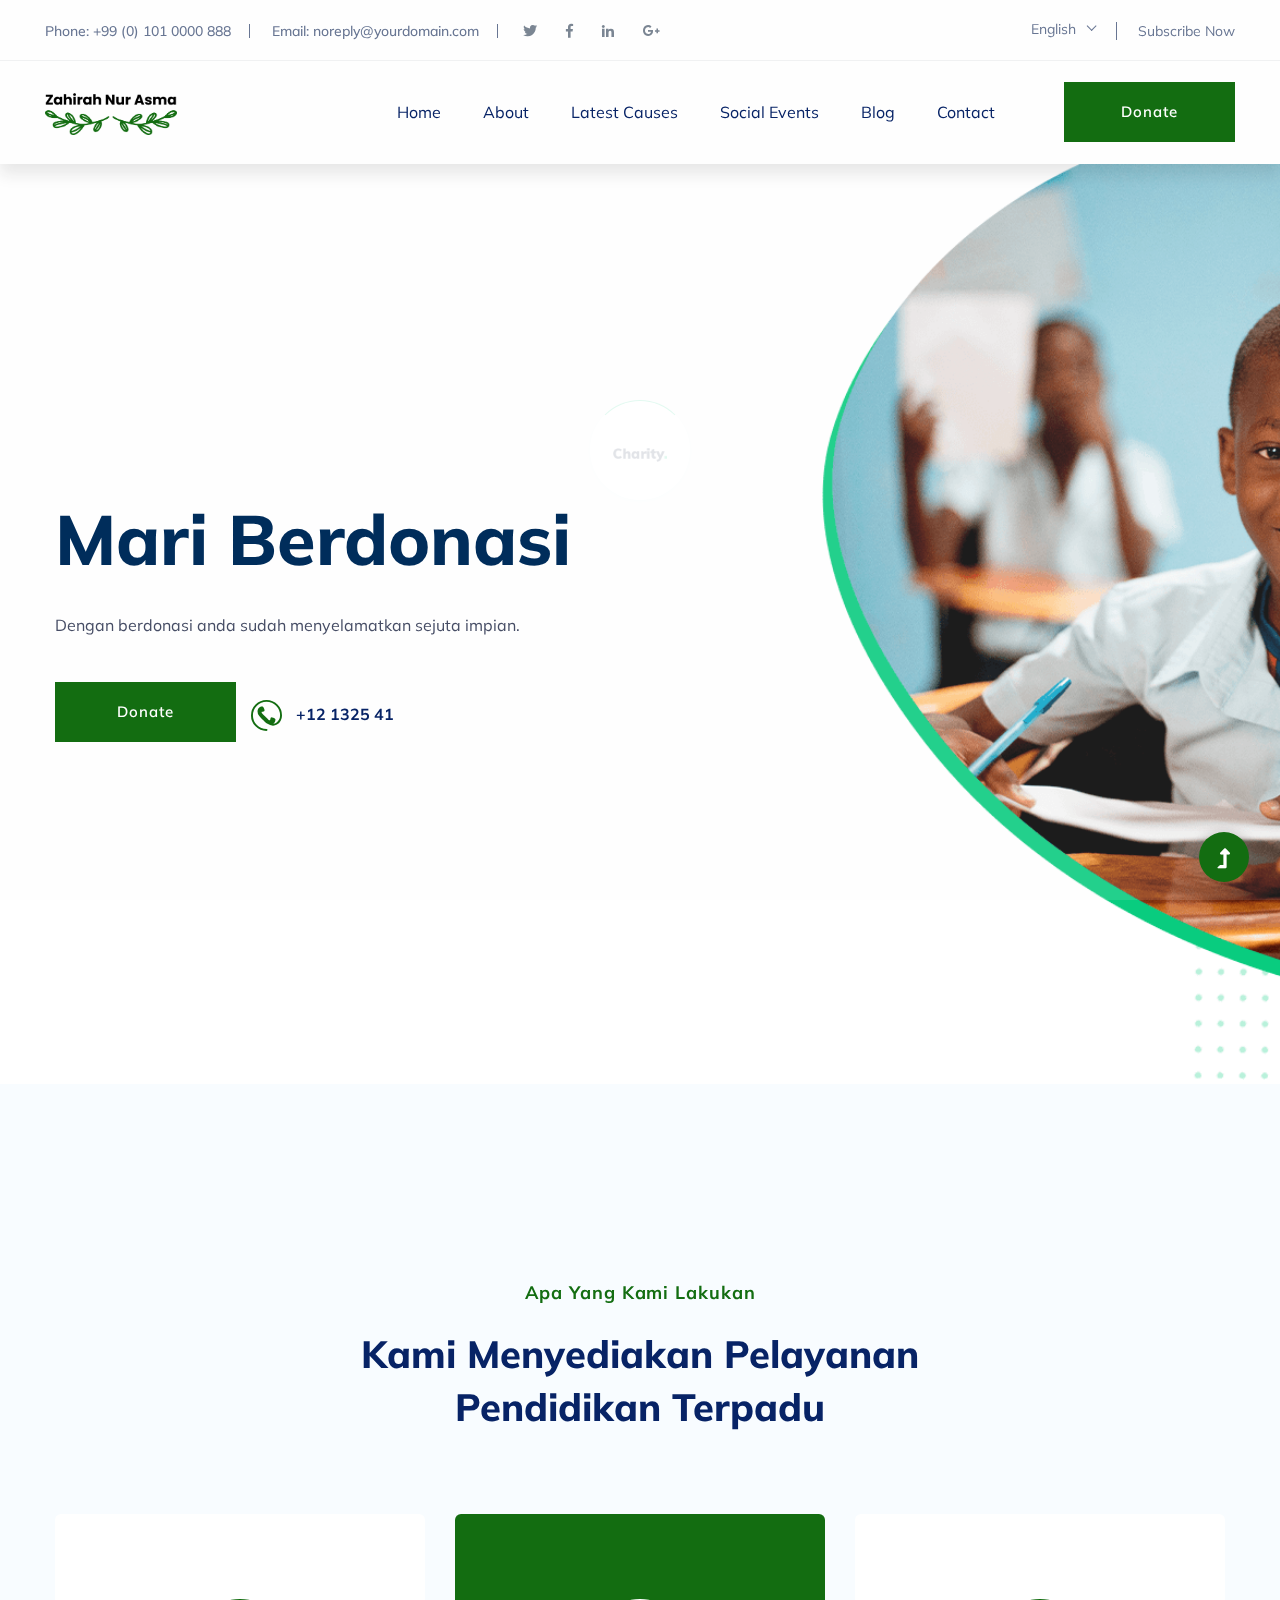
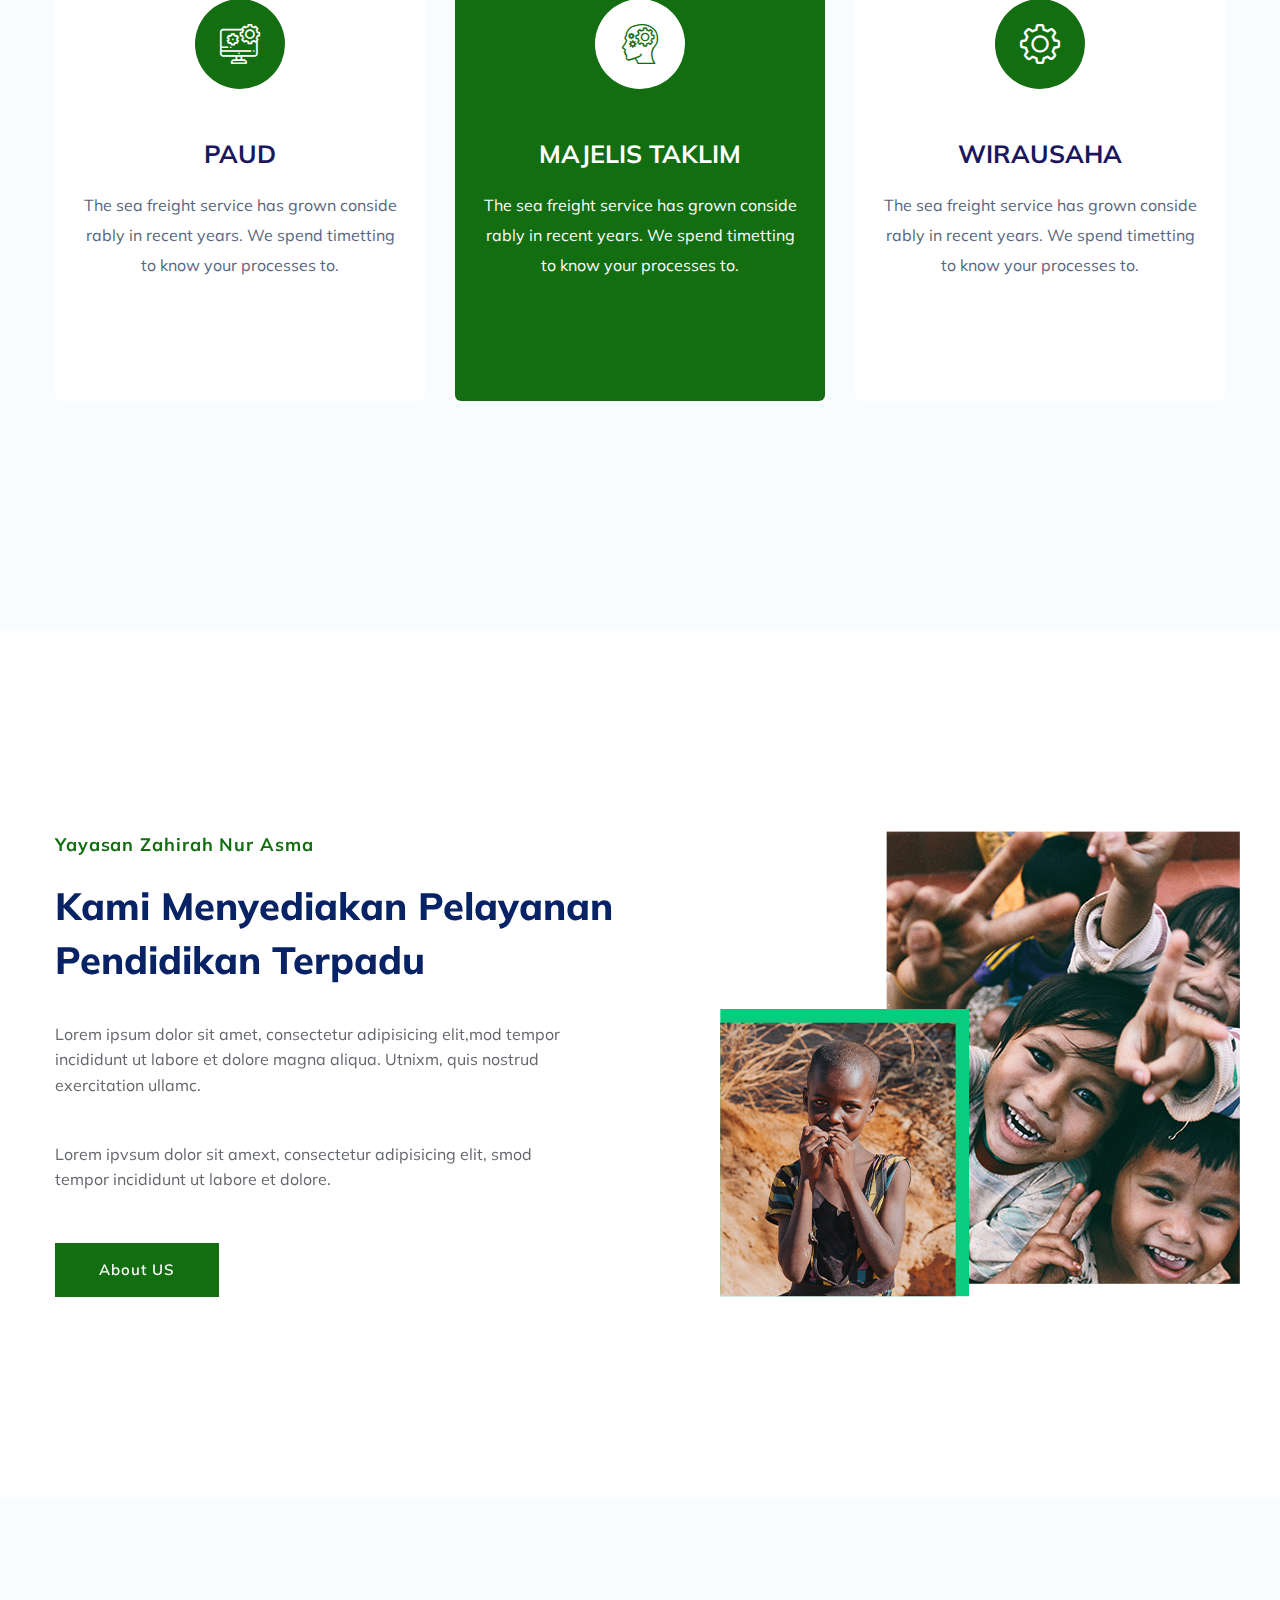
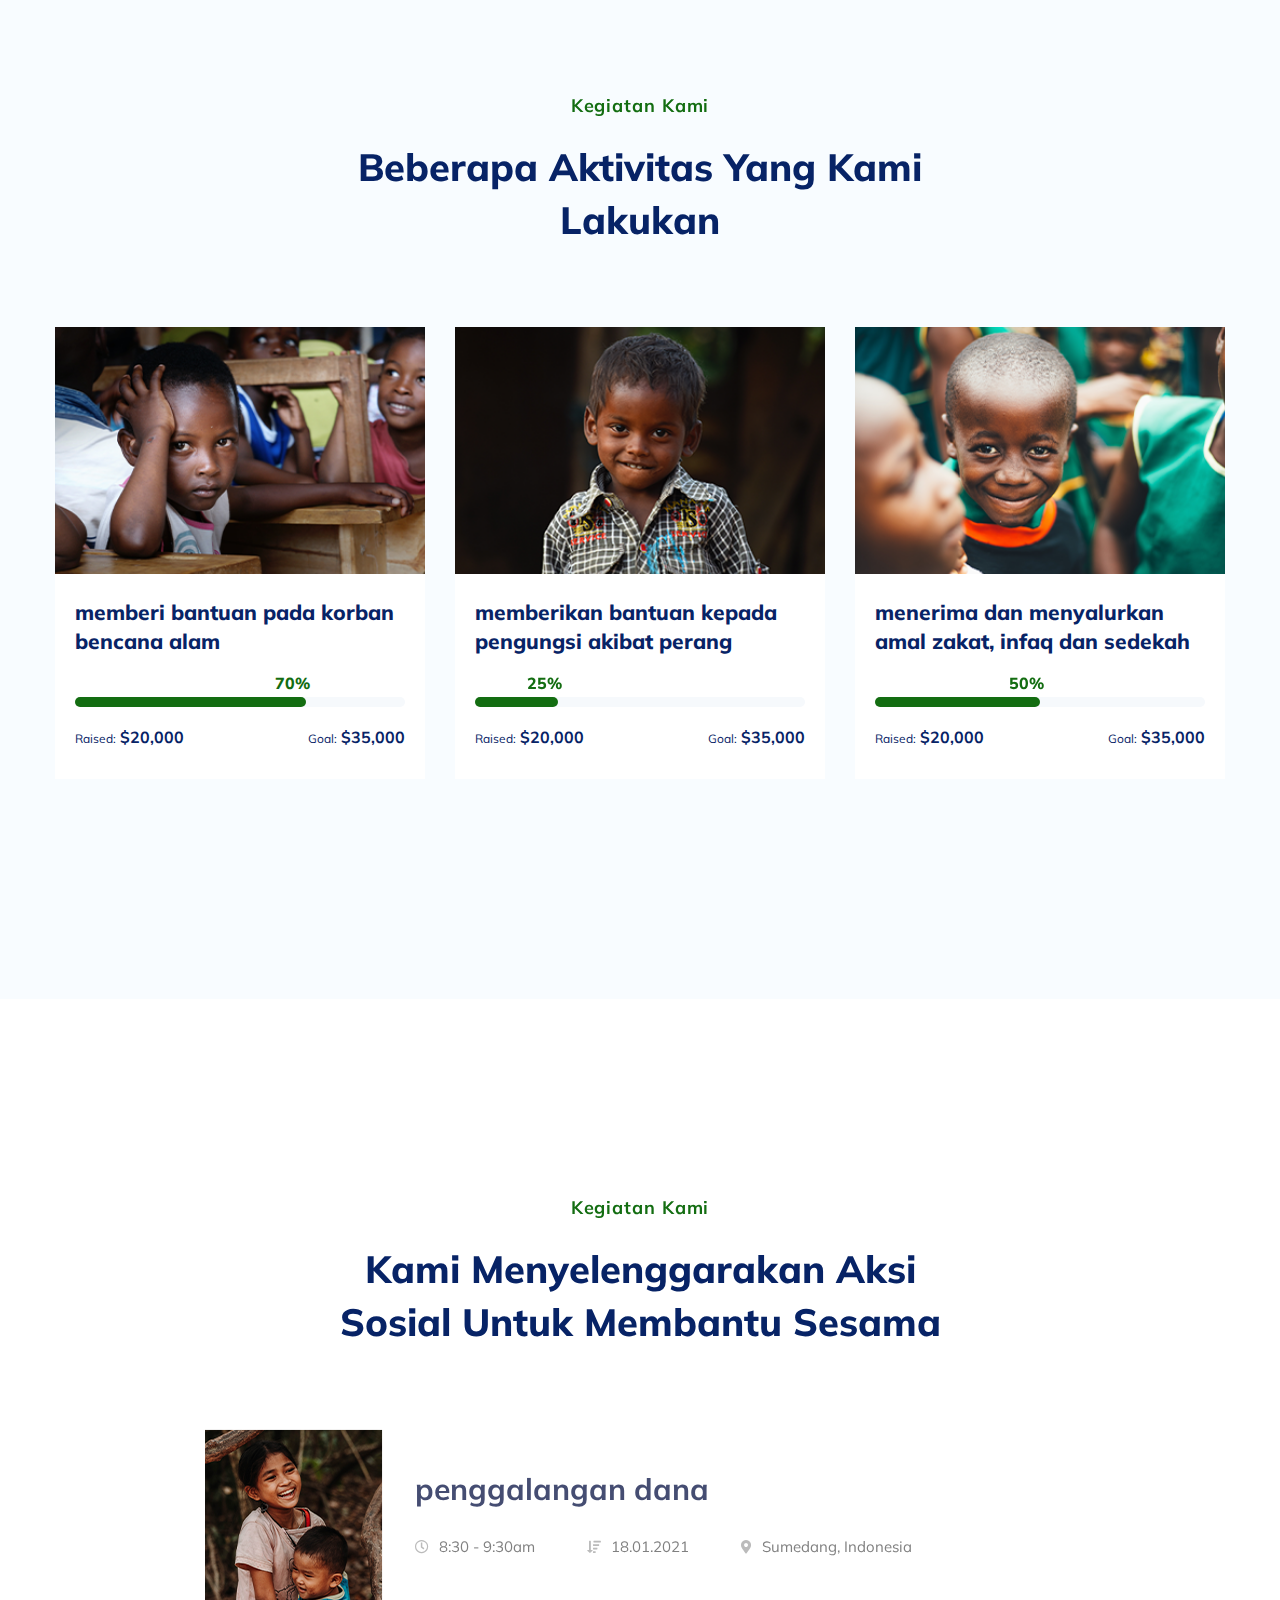
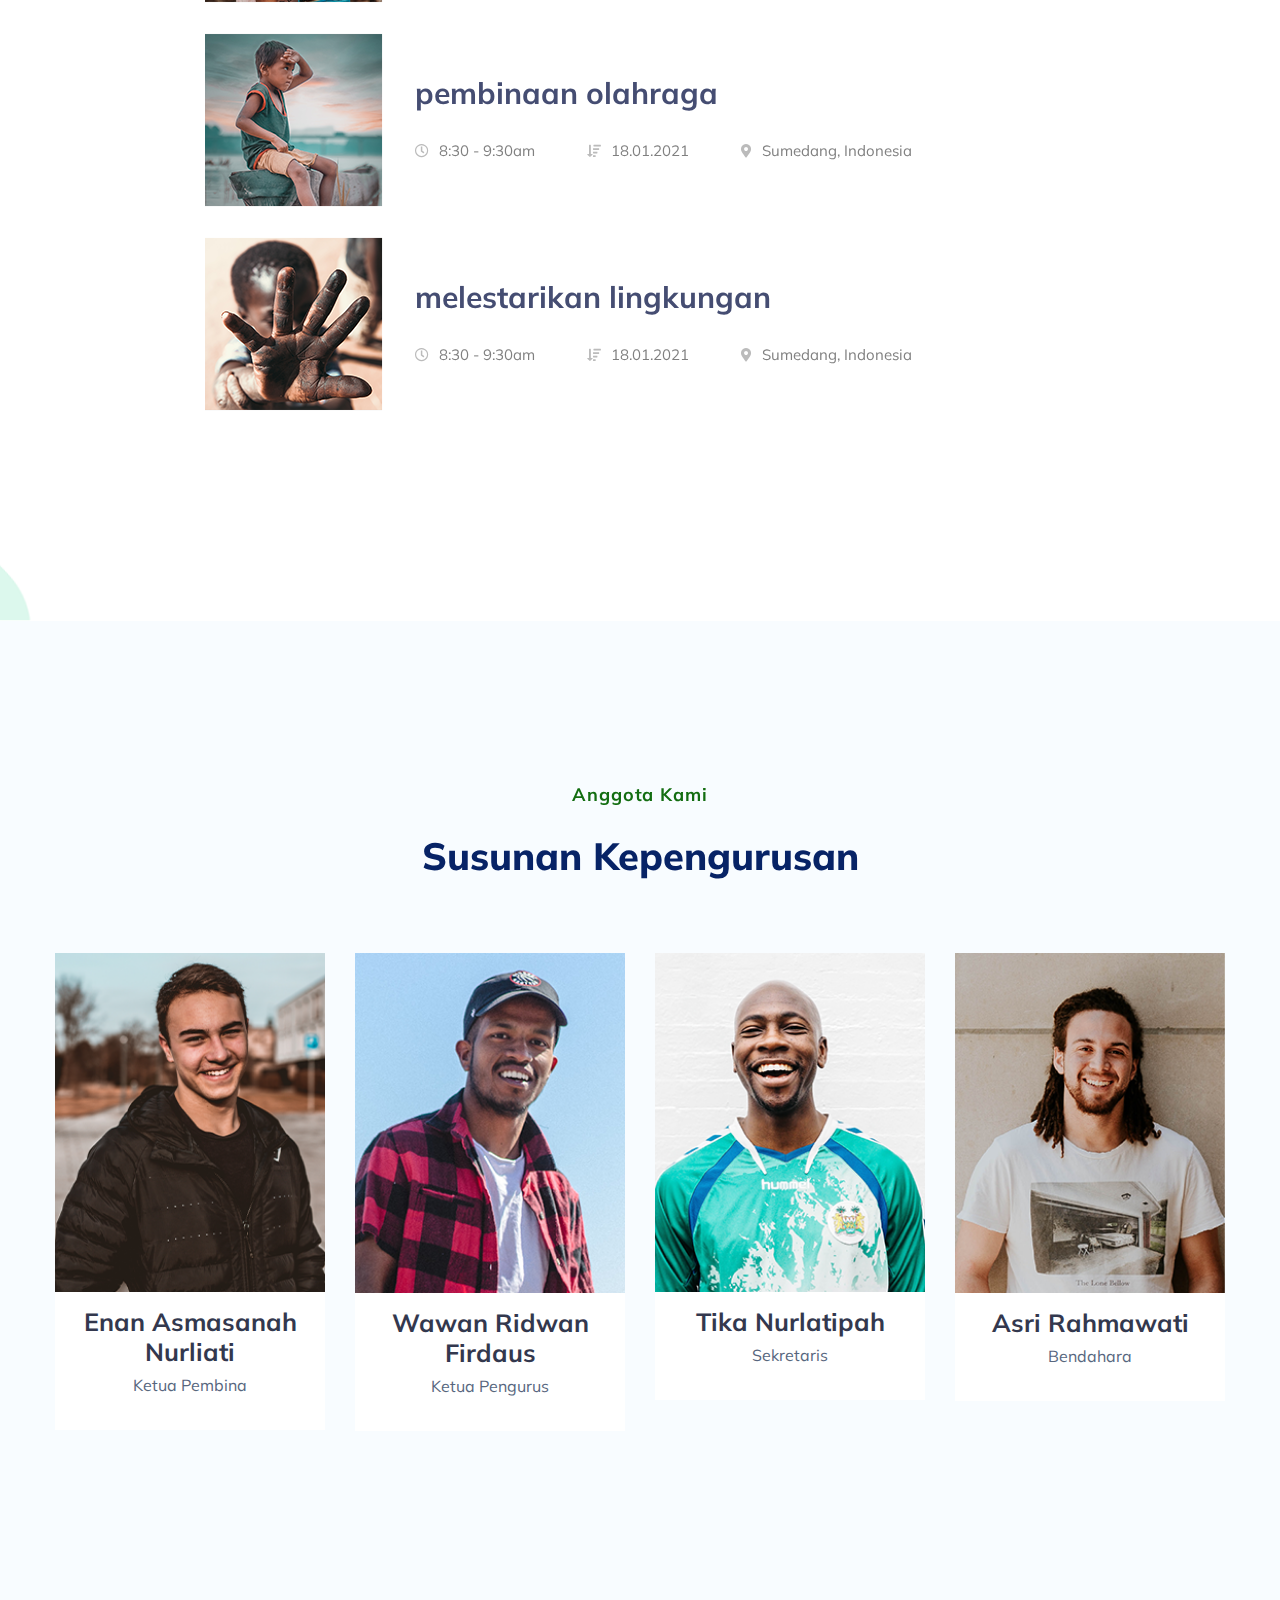
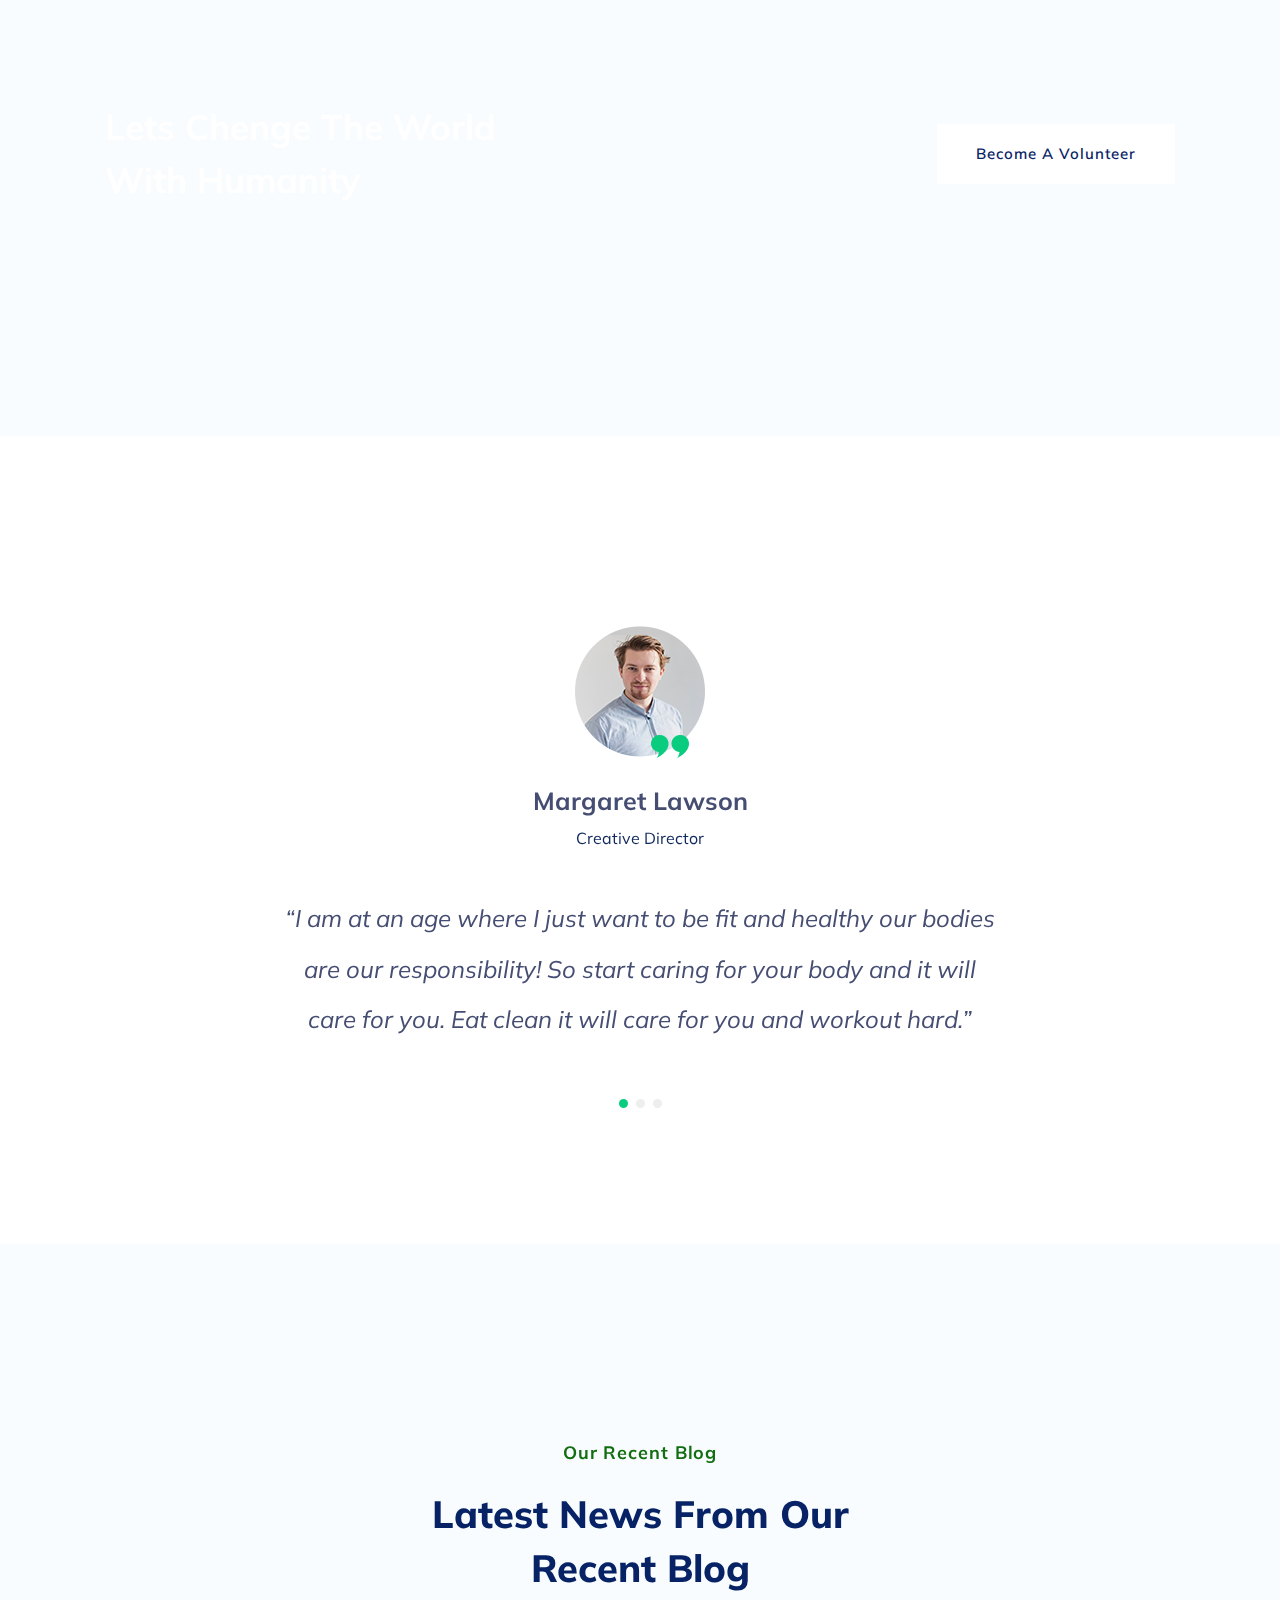
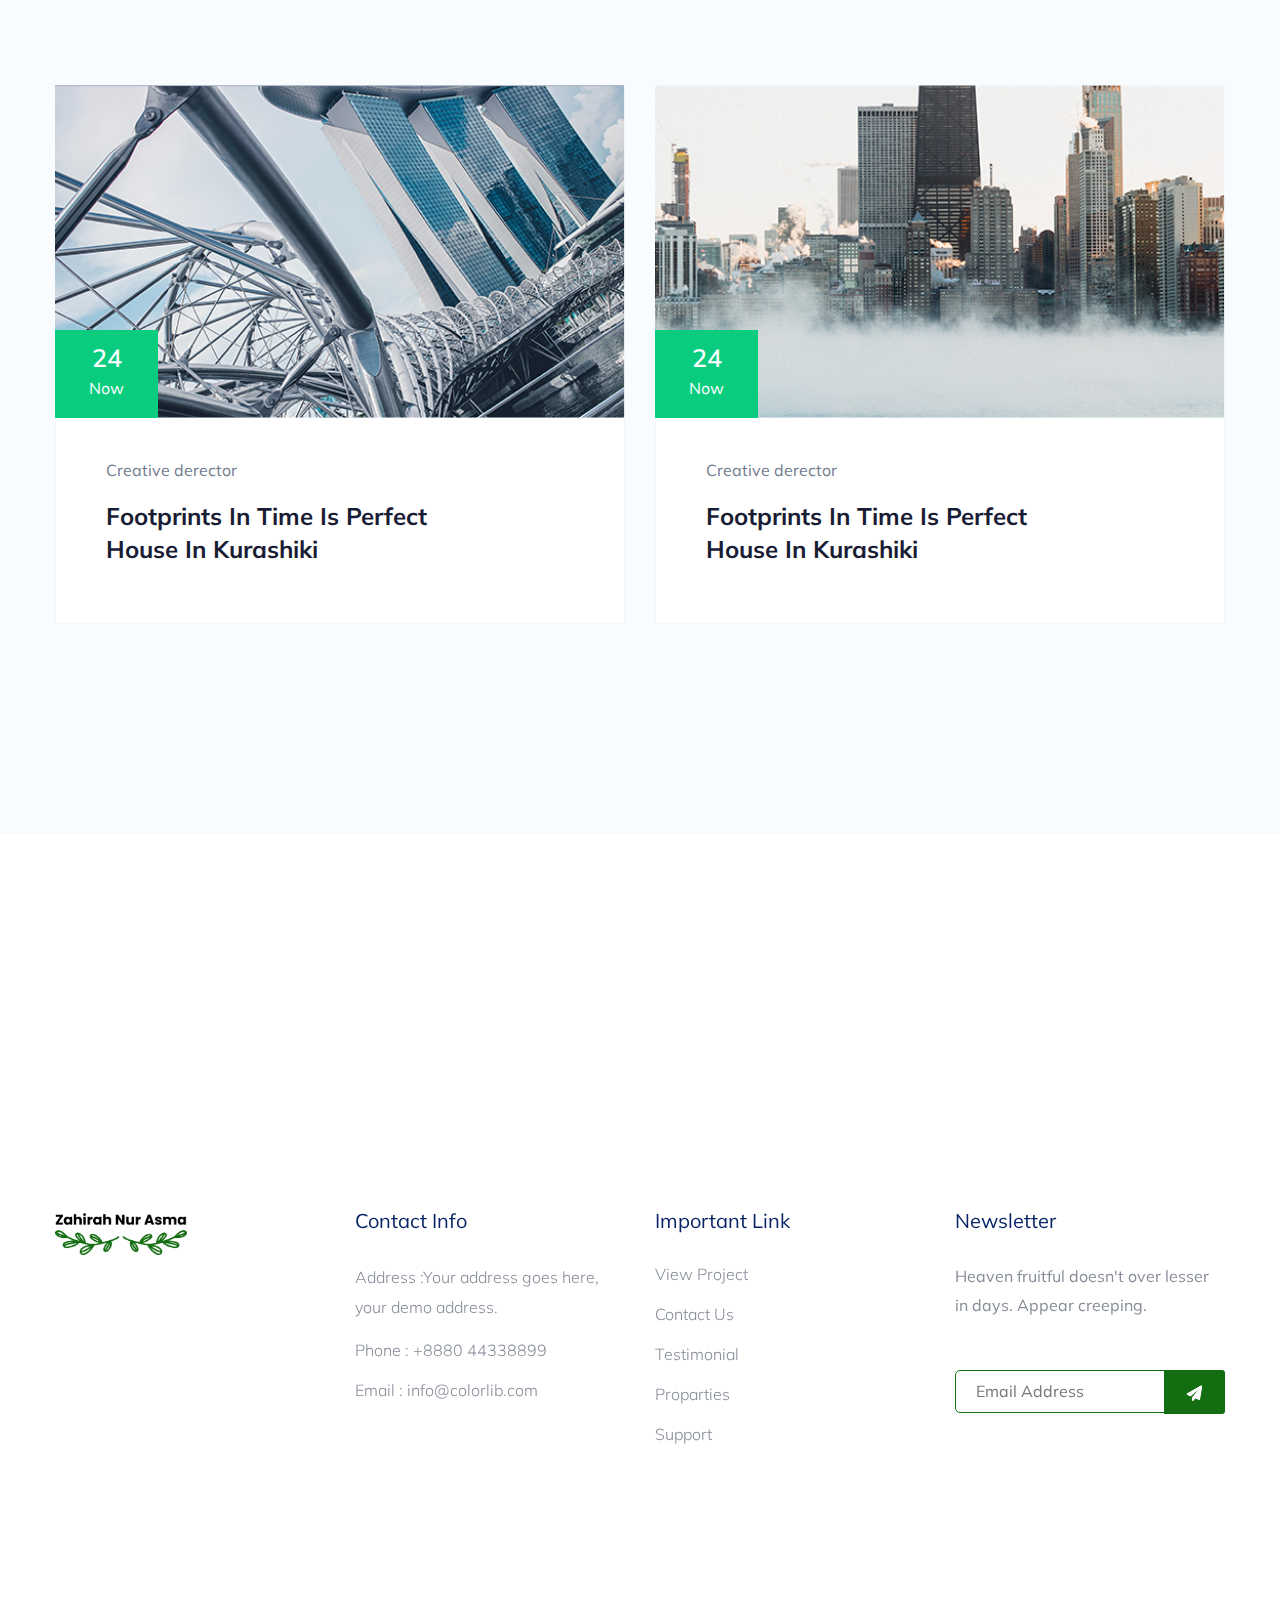
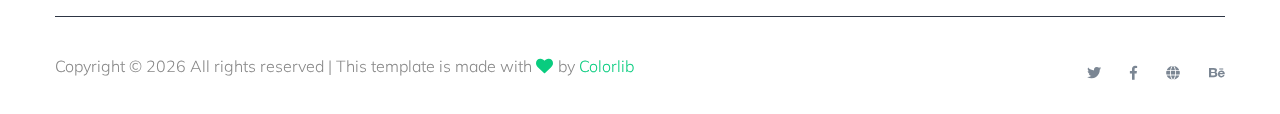
==== index.html @ 2c1a3784 "upload file yayasan di github" ====
<!doctype html>
<html class="no-js" lang="zxx">

<head>
    <meta charset="utf-8">
    <meta http-equiv="x-ua-compatible" content="ie=edge">
    <title> Yayasan Zahirah Nur Asma</title>
    <meta name="description" content="">
    <meta name="viewport" content="width=device-width, initial-scale=1">
    <link rel="manifest" href="site.webmanifest">
    <link rel="shortcut icon" type="image/x-icon" href="assets/img/favicon.ico">

    <!-- CSS here -->
    <link rel="stylesheet" href="assets/css/bootstrap.min.css">
    <link rel="stylesheet" href="assets/css/owl.carousel.min.css">
    <link rel="stylesheet" href="assets/css/slicknav.css">
    <link rel="stylesheet" href="assets/css/flaticon.css">
    <link rel="stylesheet" href="assets/css/progressbar_barfiller.css">
    <link rel="stylesheet" href="assets/css/gijgo.css">
    <link rel="stylesheet" href="assets/css/animate.min.css">
    <link rel="stylesheet" href="assets/css/animated-headline.css">
    <link rel="stylesheet" href="assets/css/magnific-popup.css">
    <link rel="stylesheet" href="assets/css/fontawesome-all.min.css">
    <link rel="stylesheet" href="assets/css/themify-icons.css">
    <link rel="stylesheet" href="assets/css/slick.css">
    <link rel="stylesheet" href="assets/css/nice-select.css">
    <link rel="stylesheet" href="assets/css/style.css">
</head>

<body>
    <!-- ? Preloader Start -->
    <div id="preloader-active">
        <div class="preloader d-flex align-items-center justify-content-center">
            <div class="preloader-inner position-relative">
                <div class="preloader-circle"></div>
                <div class="preloader-img pere-text">
                    <img src="assets/img/logo/loder.png" alt="">
                </div>
            </div>
        </div>
    </div>
    <!-- Preloader Start -->
    <header>
        <!-- Header Start -->
        <div class="header-area">
            <div class="main-header ">
                <div class="header-top d-none d-lg-block">
                    <div class="container-fluid">
                        <div class="col-xl-12">
                            <div class="row d-flex justify-content-between align-items-center">
                                <div class="header-info-left d-flex">
                                    <ul>
                                        <li>Phone: +99 (0) 101 0000 888</li>
                                        <li>Email: noreply@yourdomain.com</li>
                                    </ul>
                                    <div class="header-social">
                                        <ul>
                                            <li><a href="#"><i class="fab fa-twitter"></i></a></li>
                                            <li><a href="https://www.facebook.com/sai4ull"><i
                                                        class="fab fa-facebook-f"></i></a></li>
                                            <li><a href="#"><i class="fab fa-linkedin-in"></i></a></li>
                                            <li> <a href="#"><i class="fab fa-google-plus-g"></i></a></li>
                                        </ul>
                                    </div>
                                </div>
                                <div class="header-info-right d-flex align-items-center">
                                    <div class="select-this">
                                        <form action="#">
                                            <div class="select-itms">
                                                <select name="select" id="select1">
                                                    <option value="">English</option>
                                                    <option value="">Bangla</option>
                                                    <option value="">Arabic</option>
                                                    <option value="">Hindi</option>
                                                </select>
                                            </div>
                                        </form>
                                    </div>
                                    <ul class="contact-now">
                                        <li><a href="#">Subscribe Now</a></li>
                                    </ul>
                                </div>
                            </div>
                        </div>
                    </div>
                </div>
                <div class="header-bottom  header-sticky">
                    <div class="container-fluid">
                        <div class="row align-items-center">
                            <!-- Logo -->
                            <div class="col-xl-2 col-lg-2">
                                <div class="logo">
                                    <a href="index.html"><img src="assets/img/logo/logo.png" alt=""></a>
                                </div>
                            </div>
                            <div class="col-xl-10 col-lg-10">
                                <div class="menu-wrapper  d-flex align-items-center justify-content-end">
                                    <!-- Main-menu -->
                                    <div class="main-menu d-none d-lg-block">
                                        <nav>
                                            <ul id="navigation">
                                                <li><a href="index.html">Home</a></li>
                                                <li><a href="about.html">About</a></li>
                                                <li><a href="program.html">latest causes</a></li>
                                                <li><a href="events.html">social events </a></li>
                                                <li><a href="blog.html">Blog</a>
                                                    <ul class="submenu">
                                                        <li><a href="blog.html">Blog</a></li>
                                                        <li><a href="blog_details.html">Blog Details</a></li>
                                                        <li><a href="elements.html">Element</a></li>
                                                    </ul>
                                                </li>
                                                <li><a href="contact.html">Contact</a></li>
                                            </ul>
                                        </nav>
                                    </div>
                                    <!-- Header-btn -->
                                    <div class="header-right-btn d-none d-lg-block ml-20">
                                        <a href="contact.html" class="btn header-btn">Donate</a>
                                    </div>
                                </div>
                            </div>
                            <!-- Mobile Menu -->
                            <div class="col-12">
                                <div class="mobile_menu d-block d-lg-none"></div>
                            </div>
                        </div>
                    </div>
                </div>
            </div>
        </div>
        <!-- Header End -->
    </header>
    <!-- header end -->
    <main>
        <!-- slider Area Start-->
        <div class="slider-area">
            <div class="slider-active">
                <!-- Single Slider -->
                <div class="single-slider slider-height d-flex align-items-center">
                    <div class="container">
                        <div class="row">
                            <div class="col-xl-6 col-lg-6 col-md-8 col-sm-10">
                                <div class="hero__caption">
                                    <h1 data-animation="fadeInUp" data-delay=".6s">Mari Berdonasi</h1>
                                    <P data-animation="fadeInUp" data-delay=".8s">Dengan berdonasi anda sudah
                                        menyelamatkan sejuta impian.</P>
                                    <!-- Hero-btn -->
                                    <div class="hero__btn">
                                        <a href="industries.html" class="btn hero-btn mb-10" data-animation="fadeInLeft"
                                            data-delay=".8s">Donate</a>
                                        <a href="industries.html" class="cal-btn ml-15" data-animation="fadeInRight"
                                            data-delay="1.0s">
                                            <i class="flaticon-null"></i>
                                            <p>+12 1325 41</p>
                                        </a>
                                    </div>
                                </div>
                            </div>
                        </div>
                    </div>
                </div>
                <!-- Single Slider -->
                <div class="single-slider slider-height d-flex align-items-center">
                    <div class="container">
                        <div class="row">
                            <div class="col-xl-6 col-lg-6 col-md-8 col-sm-10">
                                <div class="hero__caption">
                                    <h1 data-animation="fadeInUp" data-delay=".6s">Our Helping to<br> the world.</h1>
                                    <P data-animation="fadeInUp" data-delay=".8s">Onsectetur adipiscing elit, sed do
                                        eiusmod tempor incididunt ut bore et dolore magnt, sed do eiusmod.</P>
                                    <!-- Hero-btn -->
                                    <div class="hero__btn">
                                        <a href="industries.html" class="btn hero-btn mb-10" data-animation="fadeInLeft"
                                            data-delay=".8s">Donate</a>
                                        <a href="industries.html" class="cal-btn ml-15" data-animation="fadeInRight"
                                            data-delay="1.0s">
                                            <i class="flaticon-null"></i>
                                            <p>+12 1325 41</p>
                                        </a>
                                    </div>
                                </div>
                            </div>
                        </div>
                    </div>
                </div>
            </div>
        </div>
        <!-- slider Area End-->
        <!--? Services Area Start -->
        <div class="service-area section-padding30">
            <div class="container">
                <div class="row justify-content-center">
                    <div class="col-xl-6 col-lg-7 col-md-10 col-sm-10">
                        <!-- Section Tittle -->
                        <div class="section-tittle text-center mb-80">
                            <span>Apa yang kami lakukan</span>
                            <h2>Kami menyediakan pelayanan pendidikan terpadu</h2>
                        </div>
                    </div>
                </div>
                <div class="row">
                    <div class="col-lg-4 col-md-6 col-sm-6">
                        <div class="single-cat text-center mb-50">
                            <div class="cat-icon">
                                <span class="flaticon-null-1"></span>
                            </div>
                            <div class="cat-cap">
                                <h5><a href="services.html">PAUD</a></h5>
                                <p>The sea freight service has grown conside rably in recent years. We spend timetting
                                    to know your processes to.</p>
                            </div>
                        </div>
                    </div>
                    <div class="col-lg-4 col-md-6 col-sm-6">
                        <div class="single-cat active text-center mb-50">
                            <div class="cat-icon">
                                <span class="flaticon-think"></span>
                            </div>
                            <div class="cat-cap">
                                <h5><a href="services.html">MAJELIS TAKLIM</a></h5>
                                <p>The sea freight service has grown conside rably in recent years. We spend timetting
                                    to know your processes to.</p>
                            </div>
                        </div>
                    </div>
                    <div class="col-lg-4 col-md-6 col-sm-6">
                        <div class="single-cat text-center mb-50">
                            <div class="cat-icon">
                                <span class="flaticon-gear"></span>
                            </div>
                            <div class="cat-cap">
                                <h5><a href="services.html">WIRAUSAHA</a></h5>
                                <p>The sea freight service has grown conside rably in recent years. We spend timetting
                                    to know your processes to.</p>
                            </div>
                        </div>
                    </div>
                </div>
            </div>
        </div>
        <!-- Services Area End -->
        <!--? About Law Start-->
        <section class="about-low-area section-padding2">
            <div class="container">
                <div class="row">
                    <div class="col-lg-6 col-md-10">
                        <div class="about-caption mb-50">
                            <!-- Section Tittle -->
                            <div class="section-tittle mb-35">
                                <span>Yayasan Zahirah Nur Asma</span>
                                <h2>Kami menyediakan pelayanan pendidikan terpadu</h2>
                            </div>
                            <p>Lorem ipsum dolor sit amet, consectetur adipisicing elit,mod tempor incididunt ut labore
                                et dolore magna aliqua. Utnixm, quis nostrud exercitation ullamc.</p>
                            <p>Lorem ipvsum dolor sit amext, consectetur adipisicing elit, smod tempor incididunt ut
                                labore et dolore.</p>
                        </div>
                        <a href="about.html" class="btn">About US</a>
                    </div>
                    <div class="col-lg-6 col-md-12">
                        <!-- about-img -->
                        <div class="about-img ">
                            <div class="about-font-img d-none d-lg-block">
                                <img src="assets/img/gallery/about2.png" alt="">
                            </div>
                            <div class="about-back-img ">
                                <img src="assets/img/gallery/about1.png" alt="">
                            </div>
                        </div>
                    </div>
                </div>
            </div>
        </section>
        <!-- About Law End-->
        <!-- Our Cases Start -->
        <div class="our-cases-area section-padding30">
            <div class="container">
                <div class="row justify-content-center">
                    <div class="col-xl-6 col-lg-7 col-md-10 col-sm-10">
                        <!-- Section Tittle -->
                        <div class="section-tittle text-center mb-80">
                            <span>Kegiatan Kami</span>
                            <h2>Beberapa aktivitas yang kami lakukan</h2>
                        </div>
                    </div>
                </div>
                <div class="row">
                    <div class="col-lg-4 col-md-6 col-sm-6">
                        <div class="single-cases mb-40">
                            <div class="cases-img">
                                <img src="assets/img/gallery/case1.png" alt="">
                            </div>
                            <div class="cases-caption">
                                <h3><a href="#">memberi bantuan pada korban bencana alam</a></h3>
                                <!-- Progress Bar -->
                                <div class="single-skill mb-15">
                                    <div class="bar-progress">
                                        <div id="bar1" class="barfiller">
                                            <div class="tipWrap">
                                                <span class="tip"></span>
                                            </div>
                                            <span class="fill" data-percentage="70"></span>
                                        </div>
                                    </div>
                                </div>
                                <!-- / progress -->
                                <div class="prices d-flex justify-content-between">
                                    <p>Raised:<span> $20,000</span></p>
                                    <p>Goal:<span> $35,000</span></p>
                                </div>
                            </div>
                        </div>
                    </div>
                    <div class="col-lg-4 col-md-6 col-sm-6">
                        <div class="single-cases mb-40">
                            <div class="cases-img">
                                <img src="assets/img/gallery/case2.png" alt="">
                            </div>
                            <div class="cases-caption">
                                <h3><a href="#">memberikan bantuan kepada pengungsi akibat perang</a></h3>
                                <!-- Progress Bar -->
                                <div class="single-skill mb-15">
                                    <div class="bar-progress">
                                        <div id="bar2" class="barfiller">
                                            <div class="tipWrap">
                                                <span class="tip"></span>
                                            </div>
                                            <span class="fill" data-percentage="25"></span>
                                        </div>
                                    </div>
                                </div>
                                <!-- / progress -->
                                <div class="prices d-flex justify-content-between">
                                    <p>Raised:<span> $20,000</span></p>
                                    <p>Goal:<span> $35,000</span></p>
                                </div>
                            </div>
                        </div>
                    </div>
                    <div class="col-lg-4 col-md-6 col-sm-6">
                        <div class="single-cases mb-40">
                            <div class="cases-img">
                                <img src="assets/img/gallery/case3.png" alt="">
                            </div>
                            <div class="cases-caption">
                                <h3><a href="#">menerima dan menyalurkan amal zakat, infaq dan sedekah</a></h3>
                                <!-- Progress Bar -->
                                <div class="single-skill mb-15">
                                    <div class="bar-progress">
                                        <div id="bar3" class="barfiller">
                                            <div class="tipWrap">
                                                <span class="tip"></span>
                                            </div>
                                            <span class="fill" data-percentage="50"></span>
                                        </div>
                                    </div>
                                </div>
                                <!-- / progress -->
                                <div class="prices d-flex justify-content-between">
                                    <p>Raised:<span> $20,000</span></p>
                                    <p>Goal:<span> $35,000</span></p>
                                </div>
                            </div>
                        </div>
                    </div>
                </div>
            </div>
        </div>
        <!-- Our Cases End -->
        <!-- Featured_job_start -->
        <section class="featured-job-area section-padding30 section-bg2"
            data-background="assets/img/gallery/section_bg03.png">
            <div class="container">
                <div class="row justify-content-center">
                    <div class="col-xl-7 col-lg-9 col-md-10 col-sm-12">
                        <!-- Section Tittle -->
                        <div class="section-tittle text-center mb-80">
                            <span>kegiatan kami</span>
                            <h2>kami menyelenggarakan aksi sosial untuk membantu sesama</h2>
                        </div>
                    </div>
                </div>
                <div class="row justify-content-center">
                    <div class="col-lg-9 col-md-12">
                        <!-- single-job-content -->
                        <div class="single-job-items mb-30">
                            <div class="job-items">
                                <div class="company-img">
                                    <a href="#"><img src="assets/img/gallery/socialEvents1.png" alt=""></a>
                                </div>
                                <div class="job-tittle">
                                    <a href="#">
                                        <h4>penggalangan dana</h4>
                                    </a>
                                    <ul>
                                        <li><i class="far fa-clock"></i>8:30 - 9:30am</li>
                                        <li><i class="fas fa-sort-amount-down"></i>18.01.2021</li>
                                        <li><i class="fas fa-map-marker-alt"></i>Sumedang, Indonesia</li>
                                    </ul>
                                </div>
                            </div>
                        </div>
                    </div>
                    <div class="col-lg-9 col-md-12">
                        <!-- single-job-content -->
                        <div class="single-job-items mb-30">
                            <div class="job-items">
                                <div class="company-img">
                                    <a href="#"><img src="assets/img/gallery/socialEvents2.png" alt=""></a>
                                </div>
                                <div class="job-tittle">
                                    <a href="#">
                                        <h4>pembinaan olahraga</h4>
                                    </a>
                                    <ul>
                                        <li><i class="far fa-clock"></i>8:30 - 9:30am</li>
                                        <li><i class="fas fa-sort-amount-down"></i>18.01.2021</li>
                                        <li><i class="fas fa-map-marker-alt"></i>Sumedang, Indonesia</li>
                                    </ul>
                                </div>
                            </div>
                        </div>
                    </div>
                    <div class="col-lg-9 col-md-12">
                        <!-- single-job-content -->
                        <div class="single-job-items mb-30">
                            <div class="job-items">
                                <div class="company-img">
                                    <a href="#"><img src="assets/img/gallery/socialEvents3.png" alt=""></a>
                                </div>
                                <div class="job-tittle">
                                    <a href="#">
                                        <h4>melestarikan lingkungan</h4>
                                    </a>
                                    <ul>
                                        <li><i class="far fa-clock"></i>8:30 - 9:30am</li>
                                        <li><i class="fas fa-sort-amount-down"></i>18.01.2021</li>
                                        <li><i class="fas fa-map-marker-alt"></i>Sumedang, Indonesia</li>
                                    </ul>
                                </div>
                            </div>
                        </div>
                    </div>
                </div>
            </div>
        </section>
        <!-- Featured_job_end -->
        <!--? Team Ara Start -->
        <div class="team-area pt-160 pb-160">
            <div class="container">
                <div class="row justify-content-center">
                    <div class="col-xl-6 col-lg-7 col-md-10 col-sm-10">
                        <!-- Section Tittle -->
                        <div class="section-tittle section-tittle2 text-center mb-70">
                            <span>anggota kami</span>
                            <h2>susunan kepengurusan</h2>
                        </div>
                    </div>
                </div>
                <div class="row">
                    <div class="col-lg-3 col-md-6 col-sm-6">
                        <div class="single-team mb-30">
                            <div class="team-img">
                                <img src="assets/img/gallery/team1.png" alt="">
                                <!-- Blog Social -->
                                <ul class="team-social">
                                    <li><a href="#"><i class="fab fa-facebook-f"></i></a></li>
                                    <li><a href="#"><i class="fab fa-twitter"></i></a></li>
                                    <li><a href="#"><i class="fas fa-globe"></i></a></li>
                                </ul>
                            </div>
                            <div class="team-caption">
                                <h3><a href="instructor.html">Enan Asmasanah Nurliati</a></h3>
                                <p>Ketua Pembina</p>
                            </div>
                        </div>
                    </div>
                    <div class="col-lg-3 col-md-6 col-sm-6">
                        <div class="single-team mb-30">
                            <div class="team-img">
                                <img src="assets/img/gallery/team2.png" alt="">
                                <!-- Blog Social -->
                                <ul class="team-social">
                                    <li><a href="#"><i class="fab fa-facebook-f"></i></a></li>
                                    <li><a href="#"><i class="fab fa-twitter"></i></a></li>
                                    <li><a href="#"><i class="fas fa-globe"></i></a></li>
                                </ul>
                            </div>
                            <div class="team-caption">
                                <h3><a href="instructor.html">Wawan Ridwan Firdaus</a></h3>
                                <p>Ketua Pengurus</p>
                            </div>
                        </div>
                    </div>
                    <div class="col-lg-3 col-md-6 col-sm-6">
                        <div class="single-team mb-30">
                            <div class="team-img">
                                <img src="assets/img/gallery/team3.png" alt="">
                                <!-- Blog Social -->
                                <ul class="team-social">
                                    <li><a href="#"><i class="fab fa-facebook-f"></i></a></li>
                                    <li><a href="#"><i class="fab fa-twitter"></i></a></li>
                                    <li><a href="#"><i class="fas fa-globe"></i></a></li>
                                </ul>
                            </div>
                            <div class="team-caption">
                                <h3><a href="instructor.html">Tika Nurlatipah</a></h3>
                                <p>Sekretaris</p>
                            </div>
                        </div>
                    </div>
                    <div class="col-lg-3 col-md-6 col-sm-6">
                        <div class="single-team mb-30">
                            <div class="team-img">
                                <img src="assets/img/gallery/team4.png" alt="">
                                <!-- Blog Social -->
                                <ul class="team-social">
                                    <li><a href="#"><i class="fab fa-facebook-f"></i></a></li>
                                    <li><a href="#"><i class="fab fa-twitter"></i></a></li>
                                    <li><a href="#"><i class="fas fa-globe"></i></a></li>
                                </ul>
                            </div>
                            <div class="team-caption">
                                <h3><a href="instructor.html">Asri Rahmawati</a></h3>
                                <p>Bendahara</p>
                            </div>
                        </div>
                    </div>
                </div>
            </div>
        </div>
        <!-- Team Ara End -->
        <!-- Want To work -->
        <section class="wantToWork-area ">
            <div class="container">
                <div class="wants-wrapper w-padding2  section-bg" data-background="assets/img/gallery/section_bg01.png">
                    <div class="row align-items-center justify-content-between">
                        <div class="col-xl-5 col-lg-9 col-md-8">
                            <div class="wantToWork-caption wantToWork-caption2">
                                <h2>Lets Chenge The World With Humanity</h2>
                            </div>
                        </div>
                        <div class="col-xl-2 col-lg-3 col-md-4">
                            <a href="#" class="btn white-btn f-right sm-left">Become A Volunteer</a>
                        </div>
                    </div>
                </div>
            </div>
        </section>
        <!-- Want To work End -->
        <!--? Testimonial Start -->
        <div class="testimonial-area testimonial-padding">
            <div class="container">
                <!-- Testimonial contents -->
                <div class="row d-flex justify-content-center">
                    <div class="col-xl-8 col-lg-8 col-md-10">
                        <div class="h1-testimonial-active dot-style">
                            <!-- Single Testimonial -->
                            <div class="single-testimonial text-center">
                                <div class="testimonial-caption ">
                                    <!-- founder -->
                                    <div class="testimonial-founder">
                                        <div class="founder-img mb-40">
                                            <img src="assets/img/gallery/testimonial.png" alt="">
                                            <span>Margaret Lawson</span>
                                            <p>Creative Director</p>
                                        </div>
                                    </div>
                                    <div class="testimonial-top-cap">
                                        <p>“I am at an age where I just want to be fit and healthy our bodies are our
                                            responsibility! So start caring for your body and it will care for you. Eat
                                            clean it will care for you and workout hard.”</p>
                                    </div>
                                </div>
                            </div>
                            <!-- Single Testimonial -->
                            <div class="single-testimonial text-center">
                                <div class="testimonial-caption ">
                                    <!-- founder -->
                                    <div class="testimonial-founder">
                                        <div class="founder-img mb-40">
                                            <img src="assets/img/gallery/testimonial.png" alt="">
                                            <span>Margaret Lawson</span>
                                            <p>Creative Director</p>
                                        </div>
                                    </div>
                                    <div class="testimonial-top-cap">
                                        <p>“I am at an age where I just want to be fit and healthy our bodies are our
                                            responsibility! So start caring for your body and it will care for you. Eat
                                            clean it will care for you and workout hard.”</p>
                                    </div>
                                </div>
                            </div>
                            <!-- Single Testimonial -->
                            <div class="single-testimonial text-center">
                                <div class="testimonial-caption ">
                                    <!-- founder -->
                                    <div class="testimonial-founder">
                                        <div class="founder-img mb-40">
                                            <img src="assets/img/gallery/testimonial.png" alt="">
                                            <span>Margaret Lawson</span>
                                            <p>Creative Director</p>
                                        </div>
                                    </div>
                                    <div class="testimonial-top-cap">
                                        <p>“I am at an age where I just want to be fit and healthy our bodies are our
                                            responsibility! So start caring for your body and it will care for you. Eat
                                            clean it will care for you and workout hard.”</p>
                                    </div>
                                </div>
                            </div>
                        </div>
                    </div>
                </div>
            </div>
        </div>
        <!-- Testimonial End -->
        <!--? Blog Area Start -->
        <section class="home-blog-area section-padding30">
            <div class="container">
                <!-- Section Tittle -->
                <div class="row justify-content-center">
                    <div class="col-xl-5 col-lg-6 col-md-9 col-sm-10">
                        <div class="section-tittle text-center mb-90">
                            <span>Our recent blog</span>
                            <h2>Latest News from our recent blog</h2>
                        </div>
                    </div>
                </div>
                <div class="row">
                    <div class="col-xl-6 col-lg-6 col-md-6">
                        <div class="home-blog-single mb-30">
                            <div class="blog-img-cap">
                                <div class="blog-img">
                                    <img src="assets/img/gallery/home-blog1.png" alt="">
                                    <!-- Blog date -->
                                    <div class="blog-date text-center">
                                        <span>24</span>
                                        <p>Now</p>
                                    </div>
                                </div>
                                <div class="blog-cap">
                                    <p>Creative derector</p>
                                    <h3><a href="blog_details.html">Footprints in Time is perfect House in Kurashiki</a>
                                    </h3>
                                </div>
                            </div>
                        </div>
                    </div>
                    <div class="col-xl-6 col-lg-6 col-md-6">
                        <div class="home-blog-single mb-30">
                            <div class="blog-img-cap">
                                <div class="blog-img">
                                    <img src="assets/img/gallery/home-blog2.png" alt="">
                                    <!-- Blog date -->
                                    <div class="blog-date text-center">
                                        <span>24</span>
                                        <p>Now</p>
                                    </div>
                                </div>
                                <div class="blog-cap">
                                    <p>Creative derector</p>
                                    <h3><a href="blog_details.html">Footprints in Time is perfect House in Kurashiki</a>
                                    </h3>
                                </div>
                            </div>
                        </div>
                    </div>
                </div>
            </div>
        </section>
        <!-- Blog Area End -->
        <!--? Count Down Start -->
        <div class="count-down-area pt-25 section-bg" data-background="assets/img/gallery/section_bg02.png">
            <div class="container">
                <div class="row justify-content-center">
                    <div class="col-lg-12 col-md-12">
                        <div class="count-down-wrapper">
                            <div class="row justify-content-between">
                                <div class="col-lg-3 col-md-6 col-sm-6">
                                    <!-- Counter Up -->
                                    <div class="single-counter text-center">
                                        <span class="counter color-green">6,200</span>
                                        <span class="plus">+</span>
                                        <p class="color-green">Donation</p>
                                    </div>
                                </div>
                                <div class="col-lg-3 col-md-6 col-sm-6">
                                    <!-- Counter Up -->
                                    <div class="single-counter text-center">
                                        <span class="counter color-green">80</span>
                                        <span class="plus">+</span>
                                        <p class="color-green">Fund Raised</p>
                                    </div>
                                </div>
                                <div class="col-lg-3 col-md-6 col-sm-6">
                                    <!-- Counter Up -->
                                    <div class="single-counter text-center">
                                        <span class="counter color-green">256</span>
                                        <span class="plus">+</span>
                                        <p class="color-green">Donation</p>
                                    </div>
                                </div>
                                <div class="col-lg-3 col-md-6 col-sm-6">
                                    <!-- Counter Up -->
                                    <div class="single-counter text-center">
                                        <span class="counter color-green">256</span>
                                        <span class="plus">+</span>
                                        <p class="color-green">Donation</p>
                                    </div>
                                </div>
                            </div>
                        </div>
                    </div>
                </div>
            </div>
        </div>
        <!-- Count Down End -->
    </main>
    <footer>
        <div class="footer-wrapper section-bg2" data-background="assets/img/gallery/footer_bg.png">
            <!-- Footer Top-->
            <div class="footer-area footer-padding">
                <div class="container">
                    <div class="row d-flex justify-content-between">
                        <div class="col-xl-3 col-lg-3 col-md-4 col-sm-6">
                            <div class="single-footer-caption mb-50">
                                <div class="single-footer-caption mb-30">
                                    <div class="footer-tittle">
                                        <div class="footer-logo mb-20">
                                            <a href="index.html"><img src="assets/img/logo/logo.png" alt=""></a>
                                        </div>
                                    </div>
                                </div>
                            </div>
                        </div>
                        <div class="col-xl-3 col-lg-3 col-md-4 col-sm-5">
                            <div class="single-footer-caption mb-50">
                                <div class="footer-tittle">
                                    <h4>Contact Info</h4>
                                    <ul>
                                        <li>
                                            <p>Address :Your address goes here, your demo address.</p>
                                        </li>
                                        <li><a href="#">Phone : +8880 44338899</a></li>
                                        <li><a href="#">Email : info@colorlib.com</a></li>
                                    </ul>
                                </div>

                            </div>
                        </div>
                        <div class="col-xl-3 col-lg-3 col-md-4 col-sm-5">
                            <div class="single-footer-caption mb-50">
                                <div class="footer-tittle">
                                    <h4>Important Link</h4>
                                    <ul>
                                        <li><a href="#"> View Project</a></li>
                                        <li><a href="#">Contact Us</a></li>
                                        <li><a href="#">Testimonial</a></li>
                                        <li><a href="#">Proparties</a></li>
                                        <li><a href="#">Support</a></li>
                                    </ul>
                                </div>
                            </div>
                        </div>
                        <div class="col-xl-3 col-lg-3 col-md-4 col-sm-5">
                            <div class="single-footer-caption mb-50">
                                <div class="footer-tittle">
                                    <h4>Newsletter</h4>
                                    <div class="footer-pera footer-pera2">
                                        <p>Heaven fruitful doesn't over lesser in days. Appear creeping.</p>
                                    </div>
                                    <!-- Form -->
                                    <div class="footer-form">
                                        <div id="mc_embed_signup">
                                            <form target="_blank"
                                                action="https://spondonit.us12.list-manage.com/subscribe/post?u=1462626880ade1ac87bd9c93a&amp;id=92a4423d01"
                                                method="get" class="subscribe_form relative mail_part">
                                                <input type="email" name="email" id="newsletter-form-email"
                                                    placeholder="Email Address" class="placeholder hide-on-focus"
                                                    onfocus="this.placeholder = ''"
                                                    onblur="this.placeholder = ' Email Address '">
                                                <div class="form-icon">
                                                    <button type="submit" name="submit" id="newsletter-submit"
                                                        class="email_icon newsletter-submit button-contactForm"><img
                                                            src="assets/img/gallery/form.png" alt=""></button>
                                                </div>
                                                <div class="mt-10 info"></div>
                                            </form>
                                        </div>
                                    </div>
                                </div>
                            </div>
                        </div>
                    </div>
                </div>
            </div>
            <!-- footer-bottom -->
            <div class="footer-bottom-area">
                <div class="container">
                    <div class="footer-border">
                        <div class="row d-flex justify-content-between align-items-center">
                            <div class="col-xl-10 col-lg-9 ">
                                <div class="footer-copy-right">
                                    <p>
                                        <!-- Link back to Colorlib can't be removed. Template is licensed under CC BY 3.0. -->
                                        Copyright &copy;
                                        <script>document.write(new Date().getFullYear());</script> All rights reserved |
                                        This template is made with <i class="fa fa-heart" aria-hidden="true"></i> by <a
                                            href="https://colorlib.com" target="_blank">Colorlib</a>
                                        <!-- Link back to Colorlib can't be removed. Template is licensed under CC BY 3.0. -->
                                    </p>
                                </div>
                            </div>
                            <div class="col-xl-2 col-lg-3">
                                <div class="footer-social f-right">
                                    <a href="#"><i class="fab fa-twitter"></i></a>
                                    <a href="https://www.facebook.com/sai4ull"><i class="fab fa-facebook-f"></i></a>
                                    <a href="#"><i class="fas fa-globe"></i></a>
                                    <a href="#"><i class="fab fa-behance"></i></a>
                                </div>
                            </div>
                        </div>
                    </div>
                </div>
            </div>
        </div>
    </footer>

    <!-- Scroll Up -->
    <div id="back-top">
        <a title="Go to Top" href="#"> <i class="fas fa-level-up-alt"></i></a>
    </div>

    <!-- JS here -->

    <script src="./assets/js/vendor/modernizr-3.5.0.min.js"></script>
    <!-- Jquery, Popper, Bootstrap -->
    <script src="./assets/js/vendor/jquery-1.12.4.min.js"></script>
    <script src="./assets/js/popper.min.js"></script>
    <script src="./assets/js/bootstrap.min.js"></script>
    <!-- Jquery Mobile Menu -->
    <script src="./assets/js/jquery.slicknav.min.js"></script>

    <!-- Jquery Slick , Owl-Carousel Plugins -->
    <script src="./assets/js/owl.carousel.min.js"></script>
    <script src="./assets/js/slick.min.js"></script>
    <!-- One Page, Animated-HeadLin -->
    <script src="./assets/js/wow.min.js"></script>
    <script src="./assets/js/animated.headline.js"></script>
    <script src="./assets/js/jquery.magnific-popup.js"></script>

    <!-- Date Picker -->
    <script src="./assets/js/gijgo.min.js"></script>
    <!-- Nice-select, sticky -->
    <script src="./assets/js/jquery.nice-select.min.js"></script>
    <script src="./assets/js/jquery.sticky.js"></script>
    <!-- Progress -->
    <script src="./assets/js/jquery.barfiller.js"></script>

    <!-- counter , waypoint,Hover Direction -->
    <script src="./assets/js/jquery.counterup.min.js"></script>
    <script src="./assets/js/waypoints.min.js"></script>
    <script src="./assets/js/jquery.countdown.min.js"></script>
    <script src="./assets/js/hover-direction-snake.min.js"></script>

    <!-- contact js -->
    <script src="./assets/js/contact.js"></script>
    <script src="./assets/js/jquery.form.js"></script>
    <script src="./assets/js/jquery.validate.min.js"></script>
    <script src="./assets/js/mail-script.js"></script>
    <script src="./assets/js/jquery.ajaxchimp.min.js"></script>

    <!-- Jquery Plugins, main Jquery -->
    <script src="./assets/js/plugins.js"></script>
    <script src="./assets/js/main.js"></script>

</body>

</html>
---- assets/css/flaticon.css ----
/*
  	Flaticon icon font: Flaticon
  	Creation date: 02/06/2020 05:24
  	*/

@font-face {
  font-family: "Flaticon";
  src: url("../fonts/Flaticon.eot");
  src: url("../fonts/Flaticon.eot?#iefix") format("embedded-opentype"),
       url("../fonts/Flaticon.woff2") format("woff2"),
       url("../fonts/Flaticon.woff") format("woff"),
       url("../fonts/Flaticon.ttf") format("truetype"),
       url("../fonts/Flaticon.svg#Flaticon") format("svg");
  font-weight: normal;
  font-style: normal;
}

@media screen and (-webkit-min-device-pixel-ratio:0) {
  @font-face {
    font-family: "Flaticon";
    src: url("../fonts/Flaticon.svg#Flaticon") format("svg");
  }
}

[class^="flaticon-"]:before, [class*=" flaticon-"]:before,
[class^="flaticon-"]:after, [class*=" flaticon-"]:after {   
  font-family: Flaticon;
font-style: normal;
}

.flaticon-null:before { content: "\f100"; }
.flaticon-null-1:before { content: "\f101"; }
.flaticon-gear:before { content: "\f102"; }
.flaticon-think:before { content: "\f103"; }
---- assets/css/progressbar_barfiller.css ----
/* Custom Code skills */
.single-skill{
  display: flex;
}

.single-skill span {
	color: #79838b;
	font-size: 13px;
	font-weight: 300;
	letter-spacing: 0;
	margin-bottom: 14px;
	display: block;
}
.single-skill .bar-progress {
	width: 100%;
}
.single-skill .bar-title {
  width: 20%;
  margin-bottom: 19px;
}

.skills-content {
  padding-top: 200px;
  padding-left: 70px;
}

.skills-shape-bg {
  height: 651px;
  width: 868px;
  position: absolute;
  content: "";
  border: 2px solid #4d4d4d;
  left: 40%;
  top: 255px;
}

.skills-shape-bg::before {
  position: absolute;
  content: "";
  height: 465px;
  width: 300px;
  border: 2px solid #4d4d4d;
  left: -35%;
  top: 50%;
  transform: translateY(-50%);
  border-right: 0;
}



/* Default */
.barfiller {
	width: 100%;
	height: 10px;
	background: #f6f9fc;
  position: relative;
  border-radius: 5px;
}

.barfiller .fill {
  display: block;
  position: relative;
  width: 0px;
  height: 100%;
  background: #333;
  z-index: 1;
  border-radius: 5px;
}

.barfiller .tipWrap { display: none; }

.barfiller .tip {
  margin-top: -28px;
  padding: 2px 4px;
  font-size: 16px;
  color: #136D11;
  left: 0px;
  position: absolute;
  z-index: 2;
  background: transparent;
  font-weight: 800;
}

.barfiller .tip:after {
  border: solid;
  border-color: rgba(0,0,0,.8) transparent;
  border-width: 6px 6px 0 6px;
  content: "";
  display: block;
  position: absolute;
  left: 9px;
  top: 100%;
  z-index: 9;
  display: none;
  
}
---- assets/css/gijgo.css ----
.gj-button {
    background-color: #f5f5f5;
    border: 1px solid #ddd;
    color: #000;
    border-radius: 3px;
    padding: 6px 10px;
    cursor: pointer;
}

.gj-unselectable {
    -webkit-touch-callout: none;
    -webkit-user-select: none;
    -khtml-user-select: none;
    -moz-user-select: none;
    -ms-user-select: none;
    user-select: none;
}

.gj-row {
    display: -webkit-box;
    display: -ms-flexbox;
    display: flex;
    -ms-flex-wrap: wrap;
    flex-wrap: wrap;
}

.gj-margin-left-5 {
    margin-left: 5px;
}

.gj-margin-left-10 {
    margin-left: 10px;
}

.gj-width-full {
    width: 100%;
}

.gj-cursor-pointer {
    cursor: pointer;
}

.gj-text-align-center {
    text-align: center;
}

.gj-font-size-16 {
    font-size: 16px;
}

.gj-hidden {
    display: none;
}

/** Material Design */
.gj-button-md {
    background: 0 0;
    border: none;
    border-radius: 2px;
    color: rgba(0, 0, 0, 0.87);
    position: relative;
    height: 36px;
    margin: 0;
    min-width: 64px;
    padding: 0 16px;
    display: inline-block;
    font-family: "Roboto","Helvetica","Arial",sans-serif;
    font-size: 1rem;
    font-weight: 500;
    text-transform: uppercase;
    letter-spacing: 0;
    overflow: hidden;
    will-change: box-shadow;
    transition: box-shadow .2s cubic-bezier(.4,0,1,1),background-color .2s cubic-bezier(.4,0,.2,1),color .2s cubic-bezier(.4,0,.2,1);
    outline: none;
    cursor: pointer;
    text-decoration: none;
    text-align: center;
    line-height: 36px;
    vertical-align: middle;
    overflow: hidden;
    -webkit-user-select: none;
    -moz-user-select: none;
    -ms-user-select: none;
    user-select: none;
}

.gj-button-md:hover {
    background-color: rgba(158,158,158,.2);
}

.gj-button-md:disabled {
    color: rgba(0,0,0,.26);
    background: 0 0;
}

.gj-button-md .material-icons,
.gj-button-md .gj-icon {
    vertical-align: middle;
    /*font-size: 1.3rem;
    margin-right: 4px;*/
}

.gj-button-md.gj-button-md-icon {
    width: 24px;
    height: 31px;
    min-width: 24px;
    padding: 0px;
    display: table;
}

.gj-button-md.gj-button-md-icon .material-icons,
.gj-button-md.gj-button-md-icon .gj-icon {
    display: table-cell;
    margin-right: 0px;
    width: 24px;
    height: 24px;
}

.gj-button-md.active {
    background-color: rgba(158,158,158,.4);
}

.gj-button-md-group {
    position: relative;
    display: inline-block;
    vertical-align: middle;
}
.gj-textbox-md {
	/* border: none; */
	/* border-bottom: 1px solid rgba(0,0,0,.42); */
	display: block;
	font-family: "Helvetica","Arial",sans-serif;
	font-size: 16px;
	line-height: 16px;
	/* padding: 4px 0px; */
	margin: 0;
	/* width: 100%; */
	background: 0 0;
	/* text-align: ; */
	color: rgba(0,0,0,.87);
	padding-left: 44px;
	border: 1px solid #dca73a;
	/* padding: 15px 15px; */
	/* text-align: center; */
	width: 177px;
	height: 55px;
	border-radius: 5px;
}
.gj-textbox-md:focus,
.gj-textbox-md:active {
    /* border-bottom: 2px solid rgba(0,0,0,.42); */
    outline: none;
}

.gj-textbox-md::placeholder {
    color: #8e8e8e;
}

.gj-textbox-md:-ms-input-placeholder {
    color: #8e8e8e;
}

.gj-textbox-md::-ms-input-placeholder {
    color: #8e8e8e;
}

.gj-md-spacer-24 {
    min-width: 24px;
    width: 24px;
    display: inline-block;
}

.gj-md-spacer-32 {
    min-width: 32px;
    width: 32px;
    display: inline-block;
}

.gj-modal {
    position: fixed;
    top: 0;
    right: 0;
    bottom: 0;
    left: 0;
    z-index: 1203;
    display: none;
    overflow: hidden;
    -webkit-overflow-scrolling: touch;
    outline: 0;
    background-color: rgba(0, 0, 0, 0.54118);
    transition: 200ms ease opacity;
    will-change: opacity;
}

/* List */
ul.gj-list li [data-role="wrapper"] {
    display: table;
    width: 100%;
}

ul.gj-list li [data-role="checkbox"] {
    display: table-cell;
    vertical-align:middle;
    text-align:center;
}

ul.gj-list li [data-role="image"] {
    display: table-cell;
    vertical-align:middle;
    text-align:center;
}

ul.gj-list li [data-role="display"] {
    display: table-cell;
    vertical-align:middle;
    cursor: pointer;
}

ul.gj-list li [data-role="display"]:empty:before {
  content: "\200b"; /* unicode zero width space character */
}

/* List - Bootstrap */
ul.gj-list-bootstrap {
    padding-left: 0px;
    margin-bottom: 0px;
}

ul.gj-list-bootstrap li {
    padding: 0px;
}

ul.gj-list-bootstrap li [data-role="wrapper"] {
    padding: 0px 10px;
}

ul.gj-list-bootstrap li [data-role="checkbox"] {
    width: 24px;
    padding: 3px;
}

ul.gj-list-bootstrap li [data-role="image"] {
    width: 24px;
    height: 24px;
}

ul.gj-list-bootstrap li [data-role="display"] {
    padding: 8px 0px 8px 4px;
}

.list-group-item.active ul li, .list-group-item.active:focus ul li, .list-group-item.active:hover ul li {
    text-shadow: none;
    color:initial;
}

/* List - Material Design */
ul.gj-list-md {
    padding: 0px;
    list-style: none;
    list-style-type: none;
    line-height: 24px;
    letter-spacing: 0;
    color: #616161; /* Gray 700 */
}

ul.gj-list-md li {
    display: list-item;
    list-style-type: none;
    padding: 0px;
    min-height: unset;
    box-sizing: border-box;
    align-items: center;
    cursor: default;
    overflow: hidden;

    font-family: "Roboto","Helvetica","Arial",sans-serif;
    font-size: 16px;
    font-weight: 400;
    letter-spacing: .04em;
    line-height: 1;
    
    -webkit-flex-direction: row;
    -ms-flex-direction: row;
    flex-direction: row;
    -webkit-flex-wrap: nowrap;
    -ms-flex-wrap: nowrap;
    flex-wrap: nowrap;
}

ul.gj-list-md li [data-role="checkbox"] {
    height: 24px;
    width: 24px;
}

ul.gj-list-md li [data-role="image"] {
    height: 24px;
    width: 24px;
}

ul.gj-list-md li [data-role="display"] {
    padding: 8px 0px 8px 5px;
    order: 0;
    flex-grow: 2;
    text-decoration: none;
    box-sizing: border-box;
    align-items: center;
    text-align: left;
    color: rgba(0,0,0,.87);
}

ul.gj-list-md li.disabled>[data-role="wrapper"]>[data-role="display"] {
    color: #9E9E9E; /* Gray 500 */
}

.gj-list-md-active {
    background: #e0e0e0;
    color: #3f51b5;
}


/* Picker */
.gj-picker {
    position: absolute;
    z-index: 1203;
    background-color: #fff;
}

.gj-picker .selected {
    color: #fff;
}

/* Material Design */
.gj-picker-md {
    font-family: "Roboto","Helvetica","Arial",sans-serif;
    font-size: 16px;
    font-weight: 400;
    letter-spacing: .04em;
    line-height: 1;
    color: rgba(0,0,0,.87);
    border: 1px solid #E0E0E0;
}

.gj-modal .gj-picker-md {
    border: 0px;
}

.gj-picker-md [role="header"] {
    color: rgba(255, 255, 255, 0.54);
    display: flex;
    background: #2196f3;
    align-items: baseline;
    user-select: none;
    justify-content: center;
}

.gj-picker-md [role="footer"] {
    float: right;
    padding: 10px;
}

.gj-picker-md [role="footer"] button.gj-button-md {
    color: #2196f3;
    font-weight: bold;
    font-size: 13px;
}

/* Bootstrap */
.gj-picker-bootstrap {
    border-radius: 4px;
    border: 1px solid #E0E0E0;
}

.gj-picker-bootstrap .selected {
    color: #888;
}

.gj-picker-bootstrap [role="header"] {
    background: #eee;
    color: #AAA;
}
@font-face {
    font-family: 'gijgo-material';
    src: url('../fonts/gijgo-material.eot?235541');
    src: url('../fonts/gijgo-material.eot?235541#iefix') format('embedded-opentype'), url('../fonts/gijgo-material.ttf?235541') format('truetype'), url('../fonts/gijgo-material.woff?235541') format('woff'), url('../fonts/gijgo-material.svg?235541#gijgo-material') format('svg');
    font-weight: normal;
    font-style: normal;
}

.gj-icon {
    /* use !important to prevent issues with browser extensions that change fonts */
    font-family: 'gijgo-material' !important;
    font-size: 24px;
    speak: none;
    font-style: normal;
    font-weight: normal;
    font-variant: normal;
    text-transform: none;
    line-height: 1;
    /* Enable Ligatures ================ */
    letter-spacing: 0;
    -webkit-font-feature-settings: "liga";
    -moz-font-feature-settings: "liga=1";
    -moz-font-feature-settings: "liga";
    -ms-font-feature-settings: "liga" 1;
    font-feature-settings: "liga";
    -webkit-font-variant-ligatures: discretionary-ligatures;
    font-variant-ligatures: discretionary-ligatures;
    /* Better Font Rendering =========== */
    -webkit-font-smoothing: antialiased;
    -moz-osx-font-smoothing: grayscale;
}

.gj-icon.undo:before {
    content: "\e900";
}

.gj-icon.vertical-align-top:before {
    content: "\e901";
}

.gj-icon.vertical-align-center:before {
    content: "\e902";
}

.gj-icon.vertical-align-bottom:before {
    content: "\e903";
}

.gj-icon.arrow-dropup:before {
    content: "\e904";
}

.gj-icon.clock:before {
    content: "\e905";
}

.gj-icon.refresh:before {
    content: "\e906";
}

.gj-icon.last-page:before {
    content: "\e907";
}

.gj-icon.first-page:before {
    content: "\e908";
}

.gj-icon.cancel:before {
    content: "\e909";
}

.gj-icon.clear:before {
    content: "\e90a";
}

.gj-icon.check-circle:before {
    content: "\e90b";
}

.gj-icon.delete:before {
    content: "\e90c";
}

.gj-icon.arrow-upward:before {
    content: "\e90d";
}

.gj-icon.arrow-forward:before {
    content: "\e90e";
}

.gj-icon.arrow-downward:before {
    content: "\e90f";
}

.gj-icon.arrow-back:before {
    content: "\e910";
}

.gj-icon.list-numbered:before {
    content: "\e911";
}

.gj-icon.list-bulleted:before {
    content: "\e912";
}

.gj-icon.indent-increase:before {
    content: "\e913";
}

.gj-icon.indent-decrease:before {
    content: "\e914";
}

.gj-icon.redo:before {
    content: "\e915";
}

.gj-icon.align-right:before {
    content: "\e916";
}

.gj-icon.align-left:before {
    content: "\e917";
}

.gj-icon.align-justify:before {
    content: "\e918";
}

.gj-icon.align-center:before {
    content: "\e919";
}

.gj-icon.strikethrough:before {
    content: "\e91a";
}

.gj-icon.italic:before {
    content: "\e91b";
}

.gj-icon.underlined:before {
    content: "\e91c";
}

.gj-icon.bold:before {
    content: "\e91d";
}

.gj-icon.arrow-dropdown:before {
    content: "\e91e";
}

.gj-icon.done:before {
    content: "\e91f";
}

.gj-icon.pencil:before {
    content: "\e920";
}

.gj-icon.minus:before {
    content: "\e921";
}

.gj-icon.plus:before {
    content: "\e922";
}

.gj-icon.chevron-up:before {
    content: "\e923";
}

.gj-icon.chevron-right:before {
    content: "\e924";
}

.gj-icon.chevron-down:before {
    content: "\e925";
}

.gj-icon.chevron-left:before {
    content: "\e926";
}

.gj-icon.event:before {
    content: "\e927";
}
.gj-draggable {
    cursor: move;
}
.gj-resizable-handle {
    position: absolute;
    font-size: 0.1px;
    display: block;
    -ms-touch-action: none;
    touch-action: none;
    z-index: 1203;
}

.gj-resizable-n {
    cursor: n-resize;
    height: 7px;
    width: 100%;
    top: -5px;
    left: 0;
}
.gj-resizable-e {
    cursor: e-resize;
    width: 7px;
    right: -5px;
    top: 0;
    height: 100%;
}
.gj-resizable-s {
    cursor: s-resize;
    height: 7px;
    width: 100%;
    bottom: -5px;
    left: 0;
}
.gj-resizable-w {
	cursor: w-resize;
	width: 7px;
	left: -5px;
	top: 0;
	height: 100%;
}
.gj-resizable-se {
	cursor: se-resize;
	width: 12px;
	height: 12px;
	right: 1px;
	bottom: 1px;
}
.gj-resizable-sw {
	cursor: sw-resize;
	width: 9px;
	height: 9px;
	left: -5px;
	bottom: -5px;
}
.gj-resizable-nw {
	cursor: nw-resize;
	width: 9px;
	height: 9px;
	left: -5px;
	top: -5px;
}
.gj-resizable-ne {
	cursor: ne-resize;
	width: 9px;
	height: 9px;
	right: -5px;
	top: -5px;
}

.gj-dialog-footer {
    position: absolute;
    bottom: 0px;
    width: 100%;
    margin-top: 0px;
}

.gj-dialog-scrollable [data-role="body"] {
    overflow-x: hidden;
    overflow-y: scroll;
}

/** Bootstrap 3 **/
.gj-dialog-bootstrap {
    overflow: hidden;
    z-index: 1202;
}

.gj-dialog-bootstrap [data-role="title"] {
    display: inline;
}
.gj-dialog-bootstrap [data-role="close"] {
    line-height: 1.42857143;
}

/** Bootstrap 4 **/
.gj-dialog-bootstrap4 {
    overflow: hidden;
    z-index: 1202;
}

.gj-dialog-bootstrap4 [data-role="title"] {
    display: inline;
}
.gj-dialog-bootstrap4 [data-role="close"] {
    line-height: 1.5;
}

/** Material Design **/
.gj-dialog-md {
    background-color: #FFF;
    overflow: hidden;
    border: none;
    box-shadow: 0 11px 15px -7px rgba(0,0,0,.2), 0 24px 38px 3px rgba(0,0,0,.14), 0 9px 46px 8px rgba(0,0,0,.12);
    box-sizing: border-box;
    position: relative;
    display: -webkit-box;
    display: -webkit-flex;
    display: -ms-flexbox;
    display: flex;
    -webkit-box-orient: vertical;
    -webkit-box-direction: normal;
    -webkit-flex-direction: column;
    -ms-flex-direction: column;
    flex-direction: column;
    -webkit-background-clip: padding-box;
    background-clip: padding-box;
    outline: 0;
    z-index: 1202;
}

.gj-dialog-md-header {
    padding: 24px 24px 0px 24px;
    font-family: "Roboto","Helvetica","Arial",sans-serif;
}

.gj-dialog-md-title {
    margin: 0;
    font-weight: 400;
    display: inline;
    line-height: 28px;
    font-size: 20px;
}

.gj-dialog-md-close {
    -webkit-appearance: none;
    padding: 0;
    cursor: pointer;
    background: 0 0;
    border: 0;
    float: right;
    line-height: 28px;
    font-size: 28px;
}

.gj-dialog-md-body {
    padding: 20px 24px 24px 24px;
    color: rgba(0,0,0,.54);
    font-family: "Helvetica","Arial",sans-serif;
    font-size: 14px;
    font-weight: 400;
    line-height: 20px;
}

.gj-dialog-md-footer {
    padding: 8px 8px 8px 24px;
    display: -webkit-flex;
    display: -ms-flexbox;
    display: flex;
    -webkit-flex-direction: row-reverse;
    -ms-flex-direction: row-reverse;
    flex-direction: row-reverse;
    -webkit-flex-wrap: wrap;
    -ms-flex-wrap: wrap;
    flex-wrap: wrap;

    box-sizing: border-box;
}

.gj-dialog-md-footer>*:first-child {
    margin-right: 0;
}

.gj-dialog-md-footer>* {
    margin-right: 8px;
    height: 36px;
}
DIV.gj-grid-wrapper {
    margin: auto;
    position: relative;
    clear:both;
    z-index: 1;
}

TABLE.gj-grid {
    margin: auto;    
    border-collapse: collapse;
    width: 100%;
    table-layout: fixed;
}

TABLE.gj-grid THEAD TH [data-role="selectAll"] {
    margin: auto;
}

TABLE.gj-grid THEAD TH [data-role="title"] {
    display: inline-block;
}

TABLE.gj-grid THEAD TH [data-role="sorticon"] {
    display: inline-block;
}

TABLE.gj-grid THEAD TH {
    overflow: hidden;
    text-overflow: ellipsis;
}

TABLE.gj-grid.autogrow-header-row THEAD TH {
    overflow: auto;
    text-overflow: initial;
    white-space: pre-wrap;
    -ms-word-break: break-word;
    word-break: break-word;
}

TABLE.gj-grid > tbody > tr > td {
    overflow: hidden;
    position: relative;
}

table.gj-grid tbody div[data-role="display"] {
    vertical-align: middle;
    text-indent: 0;
    white-space: pre-wrap;
    -ms-word-break: break-word;
    word-break: break-word;
}

table.gj-grid.fixed-body-rows tbody div[data-role="display"] {
    overflow: hidden;
    text-overflow: ellipsis;
    white-space: nowrap;
    -ms-word-break: initial;
    word-break: initial;
}

table.gj-grid tfoot DIV[data-role="display"] {
    vertical-align: middle;
    text-indent: 0;
    display: flex;
}

TABLE.gj-grid .fa {
    padding: 2px;
}

TABLE.gj-grid > tbody > tr > td > div {
    padding: 2px;
    overflow: hidden;
}

DIV.gj-grid-wrapper DIV.gj-grid-loading-cover
{
    background: #BBBBBB;
    opacity: 0.5;
    position: absolute;
    vertical-align: middle;
}

DIV.gj-grid-wrapper DIV.gj-grid-loading-text
{
    position: absolute;
    font-weight: bold;
}

/* Bootstrap Theme */
table.gj-grid-bootstrap thead th {
    background-color: #f5f5f5;
    vertical-align:middle;
}

table.gj-grid-bootstrap thead th [data-role="sorticon"] {
    margin-left: 5px;
}

table.gj-grid-bootstrap thead th [data-role="sorticon"] i.gj-icon,
table.gj-grid-bootstrap thead th [data-role="sorticon"] i.material-icons {
    position: absolute;
    font-size: 20px;
    top: 15px;
}

table.gj-grid-bootstrap tbody tr td div[data-role="display"] {
    padding: 0px;
}

.gj-grid-bootstrap-4 .gj-checkbox-bootstrap {
    display: inline-block;
    padding-top: 2px;
}

.gj-grid-bootstrap-4 tbody tr.active {
    background-color: rgba(0,0,0,.075);
}

/* Material Design Theme */
.gj-grid-md {
    position: relative;
    border: 1px solid #e0e0e0;
    border-collapse: collapse;
    white-space: nowrap;
    font-size: 13px;
    font-family: "Roboto","Helvetica","Arial",sans-serif;
    background-color: #fff;
}

.gj-grid-md td:first-of-type, .gj-grid-md th:first-of-type {
    padding-left: 24px;
}

.gj-grid-md th {
    position: relative;
    vertical-align: bottom;
    font-weight: 700;
    line-height: 31px;
    letter-spacing: 0;
    height: 56px;
    font-size: 12px;
    color: rgba(0,0,0,.54);
    padding-bottom: 8px;
    box-sizing: border-box;
    padding: 12px 18px;
    text-align: right;
}

.gj-grid-md td {
    position: relative;
    height: 48px;
    border-top: 1px solid #e0e0e0;
    border-bottom: 1px solid #e0e0e0;
    padding: 12px 18px;
    box-sizing: border-box;
    text-align: left;
    color: rgba(0,0,0,.87);
}

.gj-grid-md tbody tr {
    position: relative;
    height: 48px;
    transition-duration: .28s;
    transition-timing-function: cubic-bezier(.4,0,.2,1);
    transition-property: background-color;
}

.gj-grid-md tbody tr:hover {
    background-color: #EEEEEE; /* Gray 200 */
}

.gj-grid-md tbody tr.gj-grid-md-select {
    background-color: #F5F5F5; /* Grey 100 */
}


table.gj-grid-md thead th [data-role="sorticon"] {
    margin-left: 5px;
}

table.gj-grid-md thead th [data-role="sorticon"] i.gj-icon,
table.gj-grid-md thead th [data-role="sorticon"] i.material-icons {
    position: absolute;
    font-size: 16px;
    top: 19px;
}

table.gj-grid-md thead th.gj-grid-select-all {
    padding-bottom: 3px;
}
/* Hide all prioritized columns by default */
@media only all {
	th.display-1120,
	td.display-1120,
	th.display-960,
	td.display-960,
	th.display-800,
	td.display-800,
	th.display-640,
	td.display-640,
	th.display-480,
	td.display-480,
	th.display-320,
	td.display-320 {
		display: none;
	}
}

/* Show at 320px (20em x 16px) */
@media screen and (min-width: 20em) {
	TABLE.gj-grid-bootstrap th.display-320,
	TABLE.gj-grid-bootstrap td.display-320 {
		display: table-cell;
	}
}
/* Show at 480px (30em x 16px) */
@media screen and (min-width: 30em) {
	TABLE.gj-grid-bootstrap th.display-480,
	TABLE.gj-grid-bootstrap td.display-480 {
		display: table-cell;
	}
}
/* Show at 640px (40em x 16px) */
@media screen and (min-width: 40em) {
	TABLE.gj-grid-bootstrap th.display-640,
	TABLE.gj-grid-bootstrap td.display-640 {
		display: table-cell;
	}
}
/* Show at 800px (50em x 16px) */
@media screen and (min-width: 50em) {
	TABLE.gj-grid-bootstrap th.display-800,
	TABLE.gj-grid-bootstrap td.display-800 {
		display: table-cell;
	}
}
/* Show at 960px (60em x 16px) */
@media screen and (min-width: 60em) {
	TABLE.gj-grid-bootstrap th.display-960,
	TABLE.gj-grid-bootstrap td.display-960 {
		display: table-cell;
	}
}
/* Show at 1,120px (70em x 16px) */
@media screen and (min-width: 70em) {
	TABLE.gj-grid-bootstrap th.display-1120,
	TABLE.gj-grid-bootstrap td.display-1120 {
		display: table-cell;
	}
}

/* Material Design Theme */
.gj-grid-md tfoot tr th {
    padding-right: 14px;
}

.gj-grid-md tfoot tr[data-role="pager"] .gj-grid-mdl-pager-label {
    padding-left: 5px;
    padding-right: 5px;
}

.gj-grid-md tfoot tr[data-role="pager"] .gj-dropdown-md {
    margin-left: 12px;
}

.gj-grid-md tfoot tr[data-role="pager"] .gj-dropdown-md [role="presenter"] {
    font-size: 12px;
    font-weight: bold;
    color: rgba(0,0,0,.54);
}

.gj-grid-md tfoot tr[data-role="pager"] .gj-dropdown-md [role="presenter"] [role="display"] {
    text-align: right;
}

.gj-grid-md tfoot tr[data-role="pager"] .gj-grid-md-limit-select {
    margin-left: 10px;
    font-size: 12px;
    font-weight: bold;
    color: rgba(0,0,0,.54);
}

/* Bootstrap */
.gj-grid-bootstrap tfoot tr[data-role="pager"] th {
    line-height: 30px;
    background-color: #f5f5f5;
}

.gj-grid-bootstrap tfoot tr[data-role="pager"] th > div > div {
    margin-right: 5px;
}

.gj-grid-bootstrap tfoot tr[data-role="pager"] th > div > button {
    margin-right: 5px;
}

.gj-grid-bootstrap-4 tfoot tr[data-role="pager"] th > div button {
    height: 34px;
}

.gj-grid-bootstrap-4 tfoot tr[data-role="pager"] th div .gj-dropdown-bootstrap-4 .gj-dropdown-expander-mi .gj-icon {
    top: 5px;
}

.gj-grid-bootstrap-3 tfoot tr[data-role="pager"] th > div > input {
    margin-right: 5px;
    width: 40px;
    text-align: right;
    display: inline-block;
    font-weight: bold;
}

.gj-grid-bootstrap-4 tfoot tr[data-role="pager"] th > div > div.input-group {
    width: 40px;
}

.gj-grid-bootstrap-4 tfoot tr[data-role="pager"] th > div > div.input-group input {
    text-align: right;
    font-weight: bold;
    height: 34px;
    padding-top: 2px;
    padding-bottom: 6px;
}

.gj-grid-bootstrap tfoot tr[data-role="pager"] th > div > select {
    display: inline-block;
    margin-right: 5px;
    width: 60px;
}

.gj-grid-bootstrap tfoot tr[data-role="pager"] th .gj-dropdown-bootstrap .gj-list-bootstrap [data-role="display"] {
    line-height: 14px;
}

.gj-grid-bootstrap tfoot tr[data-role="pager"] th .gj-dropdown-bootstrap [role="presenter"] [role="display"] {
    font-weight: bold;
}

.gj-grid-bootstrap tfoot tr[data-role="pager"] th .gj-dropdown-bootstrap-3 [role="presenter"] {
    padding: 2px 8px;
}

.gj-grid-bootstrap tfoot tr[data-role="pager"] th .gj-dropdown-bootstrap-4 [role="presenter"] {
    padding: 1px 8px;
}
.gj-grid thead tr th div.gj-grid-column-resizer-wrapper {
    position: relative;
    width: 100%;
    height: 0px; 
    top: 0px; 
    left: 0px; 
    padding: 0px;
}

span.gj-grid-column-resizer {
    position: absolute;
    right: 0px;
    width: 10px;
    top: -100px;
    height: 300px;
    z-index: 1203;
    cursor: e-resize;
}

.gj-grid-resize-cursor {
    cursor: e-resize;
}
.gj-grid-md tbody tr.gj-grid-top-border td {
  border-top: 2px solid #777;
}
.gj-grid-md tbody tr.gj-grid-bottom-border td {
  border-bottom: 2px solid #777;
}

.gj-grid-bootstrap tbody tr.gj-grid-top-border td {
  border-top: 2px solid #777;
}
.gj-grid-bootstrap tbody tr.gj-grid-bottom-border td {
  border-bottom: 2px solid #777;
}
.gj-grid-md thead tr th.gj-grid-left-border,
.gj-grid-md tbody tr td.gj-grid-left-border
{
    border-left: 3px solid #777;
}
.gj-grid-md thead tr th.gj-grid-right-border,
.gj-grid-md tbody tr td.gj-grid-right-border
{
    border-right: 3px solid #777;
}

.gj-grid-bootstrap thead tr th.gj-grid-left-border,
.gj-grid-bootstrap tbody tr td.gj-grid-left-border
{
    border-left: 5px solid #ddd;
}
.gj-grid-bootstrap thead tr th.gj-grid-right-border,
.gj-grid-bootstrap tbody tr td.gj-grid-right-border
{
    border-right: 5px solid #ddd;
}
.gj-dirty {
    position: absolute;
    top: 0px;
    left: 0px;
    border-style: solid;
    border-width: 3px;
    border-color: #f00 transparent transparent #f00;
    padding: 0;
    overflow: hidden;
    vertical-align: top;
}

/* Material Design */
.gj-grid-md tbody tr td.gj-grid-management-column {
    padding: 3px;
}

.gj-grid-md tbody tr td[data-mode="edit"] {
    padding: 0px 18px;
}

.gj-grid-md tbody .gj-dropdown-md [role="presenter"] [role="display"] {
    padding: 0px;
}

/* Bootstrap */
.gj-grid-bootstrap tbody tr td[data-mode="edit"] {
    padding: 0px;
}

.gj-grid-bootstrap tbody tr td[data-mode="edit"] [data-role="edit"] {
    padding: 0px;
}

/* Bootstrap 3 */
.gj-grid-bootstrap-3 tbody tr td.gj-grid-management-column {
    padding: 3px;
}

.gj-grid-bootstrap-3 tbody tr td[data-mode="edit"] {
    height: 38px;
}

.gj-grid-bootstrap-3 tbody tr td[data-mode="edit"] [data-role="edit"] input[type="text"] {
    height: 37px;
    padding: 8px;
}

.gj-grid-bootstrap-3 tbody tr td[data-mode="edit"] .gj-dropdown-bootstrap [role="presenter"] {
    border: 0px;
    border-radius: 0px;
    height: 37px;
    padding-left: 8px;
}

.gj-grid-bootstrap-3 tbody tr td[data-mode="edit"] .gj-datepicker-bootstrap {
    height: 37px;
}

.gj-grid-bootstrap-3 tbody tr td[data-mode="edit"] .gj-datepicker-bootstrap [role="input"] {
    height: 37px;
    border:0px;
    border-radius: 0px;
}

.gj-grid-bootstrap-3 tbody tr td[data-mode="edit"] .gj-datepicker-bootstrap [role="right-icon"] {
    border:0px;
    border-radius: 0px;
}

.gj-grid-bootstrap-3 tbody tr td[data-mode="edit"] .gj-checkbox-bootstrap {
    display: inline-block;
    padding-top: 10px;
    height: 32px;
}

/* Bootstrap 4 */
.gj-grid-bootstrap-4 tbody tr td.gj-grid-management-column {
    padding: 6px;
}

.gj-grid-bootstrap-4 tbody tr td[data-mode="edit"] [data-role="edit"] input[type="text"] {
    height: 48px;
    padding-left: 12px;
}

.gj-grid-bootstrap-4 tbody tr td[data-mode="edit"] .gj-dropdown-bootstrap [role="presenter"] {
    border: 0px;
    border-radius: 0px;
    height: 48px;
    padding-left: 12px;
    font-family: -apple-system,system-ui,BlinkMacSystemFont,"Segoe UI",Roboto,"Helvetica Neue",Arial,sans-serif;
}

.gj-grid-bootstrap-4 tbody tr td[data-mode="edit"] .gj-dropdown-bootstrap-4 [role="expander"].gj-dropdown-expander-mi .gj-icon,
.gj-grid-bootstrap-4 tbody tr td[data-mode="edit"] .gj-dropdown-bootstrap-4 [role="expander"].gj-dropdown-expander-mi .material-icons {
    top: 13px;
}

.gj-grid-bootstrap-4 tbody tr td[data-mode="edit"] .gj-datepicker-bootstrap {
    height: 48px;
}

.gj-grid-bootstrap-4 tbody tr td[data-mode="edit"] .gj-datepicker-bootstrap [role="input"] {
    height: 48px;
    border:0px;
    border-radius: 0px;
}

.gj-grid-bootstrap-4 tbody tr td[data-mode="edit"] .gj-datepicker-bootstrap [role="right-icon"] {
    background-color: #fff;
}

.gj-grid-bootstrap-4 tbody tr td[data-mode="edit"] .gj-datepicker-bootstrap [role="right-icon"] button {
    border: 0px;
    border-radius: 0px;
    width: 43px;
    position: relative;
}

.gj-grid-bootstrap-4 tbody tr td[data-mode="edit"] .gj-datepicker-bootstrap [role="right-icon"] .gj-icon,
.gj-grid-bootstrap-4 tbody tr td[data-mode="edit"] .gj-datepicker-bootstrap [role="right-icon"] .material-icons {
    top: 13px;
    left: 10px;
    font-size: 24px;
}

.gj-grid-bootstrap-4 tbody tr td[data-mode="edit"] .gj-checkbox-bootstrap {
    display: inline-block;
    padding-top: 15px;
    height: 42px;
}
.gj-grid-md thead tr[data-role="filter"] th {
    border-top: 1px solid #e0e0e0;
}

div.gj-grid-wrapper div.gj-grid-bootstrap-toolbar {
    background-color: #f5f5f5;
    padding: 8px;
    font-weight: bold;
    border: 1px solid #ddd;
}

div.gj-grid-wrapper div.gj-grid-bootstrap-4-toolbar {
    background-color: #f5f5f5;
    padding: 12px;
    font-weight: bold;
    border: 1px solid #ddd;
}

div.gj-grid-wrapper div.gj-grid-md-toolbar {
    font-weight: bold;
    font-size: 24px;
    font-family: "Helvetica","Arial",sans-serif;
    background-color: rgb(255, 255, 255);
    
    border-top: 1px solid #e0e0e0;
    border-left: 1px solid #e0e0e0;
    border-right: 1px solid #e0e0e0;
    border-bottom: 0px;
    border-collapse: collapse;

    padding: 0 18px 0px 18px;
    line-height: 56px;
}
table.gj-grid-scrollable tbody {
    overflow-y: auto;
    overflow-x: hidden;
    display: block;
}

/* Material Design */
table.gj-grid-md.gj-grid-scrollable {
    border-bottom: 0px;
}

table.gj-grid-md.gj-grid-scrollable tbody {
    border-right: 1px solid #e0e0e0;
    border-bottom: 1px solid #e0e0e0;
}

table.gj-grid-md.gj-grid-scrollable tfoot {
    border-bottom: 1px solid #e0e0e0;
}

/* Bootstrap 3 */
table.gj-grid-bootstrap.gj-grid-scrollable {
    border-bottom: 0px;
}

table.gj-grid-bootstrap.gj-grid-scrollable tbody {
    border-right: 1px solid #ddd;
    border-bottom: 1px solid #ddd;
}

table.gj-grid-bootstrap.gj-grid-scrollable tbody tr[data-role="row"]:first-child td {
    border-top: 0px;
}

table.gj-grid-bootstrap.gj-grid-scrollable tbody tr[data-role="row"] td:first-child {
    border-left: 0px;
}

table.gj-grid-bootstrap.gj-grid-scrollable tbody tr[data-role="row"] td:last-child {
    border-right: 0px;
}

table.gj-grid-bootstrap.gj-grid-scrollable tfoot {
    border-bottom: 1px solid #ddd;
}

ul.gj-list li [data-role="spacer"] {
    display: table-cell;
}

ul.gj-list li [data-role="expander"] {
    display: table-cell;
    vertical-align:middle;
    text-align:center;
    cursor: pointer;
}

[data-type="tree"] ul li [data-role="expander"].gj-tree-material-icons-expander {
    width: 24px;
}

[data-type="tree"] ul li [data-role="expander"].gj-tree-font-awesome-expander {
    width: 24px;
}

[data-type="tree"] ul li [data-role="expander"].gj-tree-glyphicons-expander {
    width: 24px;
}

[data-type="tree"] ul li [data-role="expander"].gj-tree-glyphicons-expander .glyphicon {
    top: 4px;
    height: 24px;
}

/* Bootstrap Theme */
.gj-tree-bootstrap-3 ul.gj-list-bootstrap li {
    border: 0px;
    border-radius: 0px;
    color: #333;
}

.gj-tree-bootstrap-3 ul.gj-list-bootstrap li.active {
    color: #fff;
}

.gj-tree-bootstrap-3 ul.gj-list-bootstrap li.disabled {
    color: #777;
    background-color: #eee;
}

.gj-tree-bootstrap-4 ul.gj-list-bootstrap li {
    border: 0px;
    border-radius: 0px;
    color: #212529;
}

.gj-tree-bootstrap-4 ul.gj-list-bootstrap li.active {
    color: #fff;
}

.gj-tree-bootstrap-4 ul.gj-list-bootstrap li.disabled {
    color: #868e96;
}

.gj-tree-bootstrap-4 ul.gj-list-bootstrap li ul.gj-list-bootstrap {
    width: 100%;
}

.gj-tree-bootstrap-border ul.gj-list-bootstrap li {
    border: 1px solid #ddd;
}

.gj-tree-bootstrap-border ul.gj-list-bootstrap li ul.gj-list-bootstrap li {
    border-left: 0px;
    border-right: 0px;
}

.gj-tree-bootstrap-border ul.gj-list-bootstrap li:first-child {
    border-top-left-radius: 4px;
    border-top-right-radius: 4px;
}

.gj-tree-bootstrap-border ul.gj-list-bootstrap li:last-child {
    border-bottom-left-radius: 4px;
    border-bottom-right-radius: 4px;
}

.gj-tree-bootstrap-border ul.gj-list-bootstrap li ul.gj-list-bootstrap li:first-child {
    border-top-left-radius: 0px;
    border-top-right-radius: 0px;
}

.gj-tree-bootstrap-border ul.gj-list-bootstrap li ul.gj-list-bootstrap li:last-child {
    border-bottom: 0px;
    border-bottom-left-radius: 0px;
    border-bottom-right-radius: 0px;
}

ul.gj-list-bootstrap li [data-role="expander"].gj-tree-material-icons-expander {
    padding-top: 8px;
    padding-bottom: 4px;
}

ul.gj-list-bootstrap li [data-role="expander"].gj-tree-material-icons-expander .gj-icon {
    width: 24px;
    height: 24px;
}

/* Material Design Theme */
ul.gj-list-md li.disabled > [data-role="wrapper"] > [data-role="expander"] {
    color: #9E9E9E; /* Gray 500 */
}

.gj-tree-md-border ul.gj-list-md li {
    border: 1px solid #616161; /* Gray 700 */
    margin-bottom: -1px;
}

.gj-tree-md-border ul.gj-list-md li ul.gj-list-md li {
    border-left: 0px;
    border-right: 0px;
}

.gj-tree-md-border ul.gj-list-md li ul.gj-list-md li:last-child {
    border-bottom: 0px;
}
.gj-tree-drop-above {    
    border-top: 1px solid #000;
}

.gj-tree-drop-below {
    border-bottom: 1px solid #000;
}

.gj-tree-bootstrap-3 ul.gj-list-bootstrap li [data-role="wrapper"].drop-above {
    border-top: 2px solid #000;
}

.gj-tree-bootstrap-3 ul.gj-list-bootstrap li [data-role="wrapper"].drop-below {
    border-bottom: 2px solid #000;
}

.gj-tree-bootstrap-4 ul.gj-list-bootstrap li [data-role="wrapper"].drop-above {
    border-top: 2px solid #000;
}

.gj-tree-bootstrap-4 ul.gj-list-bootstrap li [data-role="wrapper"].drop-below {
    border-bottom: 2px solid #000;
}

.gj-tree-drag-el {
    padding: 0px;
    margin: 0px;
    z-index: 1203;
}

.gj-tree-drag-el li {
    padding: 0px;
    margin: 0px;
}

.gj-tree-drag-el [data-role="wrapper"] {
    cursor: move;
    display: table;
}

.gj-tree-drag-el [data-role="indicator"] {
    width: 14px;
    padding: 0px 3px;
    display: table-cell;
    vertical-align: middle;
    text-align: center;
}

.gj-tree-bootstrap-drag-el li.list-group-item {
    border: 0px;
    background: unset;
}

.gj-tree-bootstrap-drag-el [data-role="indicator"] {
    width: 24px;
    height: 24px;
    padding: 0px;
}

.gj-tree-md-drag-el [data-role="indicator"] {
    width: 24px;
    height: 24px;
    padding: 0px;
}
/* Bootstrap */
.gj-checkbox-bootstrap {
    min-width: 0;
    font-size: 0;
    font-weight: normal;
    margin: 0px;
    text-align: center;
    width: 18px;
    height: 18px;
    position: relative;
    display: inline;
}

.gj-checkbox-bootstrap input[type="checkbox"] {
    display: none;
    margin-bottom: -12px;
}

.gj-checkbox-bootstrap span {
    background: #fff;
    display: block;
    content: " ";
    width: 18px;
    height: 18px;
    line-height: 11px;
    font-size: 11px;
    padding: 2px;
    color: #555555;
    border: 1px solid #CCCCCC;
    border-radius: 3px;
    transition: box-shadow 0.2s linear, border-color 0.2s linear;
    cursor: pointer;
    margin: auto;
}

.gj-checkbox-bootstrap input[type="checkbox"]:focus + span:before {
    outline: 0;
    box-shadow: 0 0 0 0 #66afe9, 0 0 6px rgba(102, 175, 233, .6);
    border-color: #66afe9;
}

.gj-checkbox-bootstrap input[type="checkbox"][disabled] + span {
    opacity: 0.6;
    cursor: not-allowed;
}

/* Bootstrap 4 */
.gj-checkbox-bootstrap.gj-checkbox-bootstrap-4 span {
    line-height: 16px;
    padding: 0px;
}

.gj-checkbox-bootstrap-4.gj-checkbox-material-icons input[type="checkbox"]:checked + span:after {
    font-size: 16px;
}

.gj-checkbox-bootstrap-4.gj-checkbox-material-icons input[type="checkbox"]:indeterminate + span:after {
    font-size: 16px;
}

/* Material Design */
.gj-checkbox-md {
    min-width: 0;
    font-size: 0;
    font-weight: normal;
    margin: 0px;
    text-align: center;
    width: 16px;
    height: 16px;
    position: relative;
}

.gj-checkbox-md input[type="checkbox"] {
    display: none;
    margin-bottom: -12px;
}

.gj-checkbox-md span {
    display: inline-block;
    box-sizing: border-box;
    width: 16px;
    height: 16px;
    margin: 0;
    cursor: pointer;
    overflow: hidden;
    border: 2px solid #616161; /* Gray 700 */
    border-radius: 2px;
    z-index: 2;
}

.gj-checkbox-md input[type="checkbox"]:checked + span {
    border: 2px solid #536DFE; /* Indigo A200 */
}

.gj-checkbox-md input[type="checkbox"]:checked + span:after {
    color: #FFF;
    background-color: #536DFE; /* Indigo A200 */
    position: absolute;
    left: 1px;
    top: -15px;
}

.gj-checkbox-md input[type="checkbox"]:indeterminate + span {
    border: 2px solid #616161; /* Gray 700 */
}

.gj-checkbox-md input[type="checkbox"]:indeterminate + span:after {    
    color: #616161;/*color: rgba(0, 0, 0, 1);*/
    position: absolute;
    left: 1px;
    top: -15px;
}

.gj-checkbox-md input[type="checkbox"][disabled] + span {
    border: 2px solid #9E9E9E;
}

.gj-checkbox-md input[type="checkbox"][disabled] + span:after {
    background-color: #9E9E9E;
}

.gj-checkbox-md input[type="checkbox"][disabled]:indeterminate + span:after {
    color: #FFFFFF;
}

/* Material Icons */
.gj-checkbox-material-icons input[type="checkbox"]:checked + span:after {
    content: "\e91f";
    font-size: 14px;
    font-weight: bold;
    white-space: pre;
}

.gj-checkbox-material-icons input[type="checkbox"]:indeterminate + span:after {
    content: "\e921";
    font-size: 14px;
    font-weight: bold;
    white-space: pre;
}

/* Glyphicons */
.gj-checkbox-glyphicons input[type="checkbox"]:checked + span:after {
    display: inline-block;
    font-family: 'Glyphicons Halflings';
    content: "\e013 ";
}

.gj-checkbox-glyphicons input[type="checkbox"]:indeterminate + span:after {
    display: inline-block;
    font-family: 'Glyphicons Halflings';
    content: "\2212 ";
    padding-right: 1px;
}

/* fontawesome */
.gj-checkbox-fontawesome .fa {
    font-size: 14px;
}
.gj-checkbox-bootstrap.gj-checkbox-fontawesome .fa {
    line-height: 18px;
}

.gj-checkbox-fontawesome input[type="checkbox"]:checked + span:before {
    content: "\f00c ";
}

.gj-checkbox-fontawesome input[type="checkbox"]:indeterminate + span:before {
    content: "\f068 ";
}
.gj-editor [role="body"] {
    overflow: auto;
    outline: 0px solid transparent;
    box-sizing: border-box;
}

/* Material Design */
.gj-editor-md {
    padding: 7px;
    font-family: "Roboto","Helvetica","Arial",sans-serif;
    font-size: 14px;
    font-weight: 500;
    letter-spacing: 0;
    border: 1px solid rgba(158,158,158,.2);
}

.gj-editor-md [role="toolbar"] {
    margin-bottom: 7px;
}

.gj-editor-md [role="toolbar"] .gj-button-md {
    min-width: 54px;
    margin-right: 5px;
}

.gj-editor-md [role="toolbar"] .gj-button-md .gj-icon {
    width: 24px;
    height: 24px;
}

.gj-editor-md [role="body"] {
    border: 1px solid rgba(158,158,158,.2);
}

.gj-editor-md p {
    margin: 0;
    padding: 0;
}

.gj-editor-md blockquote {
    font-size: 14px;
}

/* Bootstrap */
.gj-editor-bootstrap {
    padding: 7px;
    border: 1px solid #eceeef;
}

.gj-editor-bootstrap [role="toolbar"] {
    margin-bottom: 7px;
}

.gj-editor-bootstrap [role="toolbar"] .btn-group {
    margin-right: 10px;
}

.gj-editor-bootstrap [role="toolbar"] button {
    height: 36px;
}

.gj-editor-bootstrap [role="body"] {
    border: 1px solid #eceeef;
}

.gj-editor-bootstrap p {
    margin: 0;
    padding: 0;
}

.gj-editor-bootstrap blockquote {
    font-size: 14px;
}
.gj-dropdown {
    position: relative;
    border-collapse: separate;
}

.gj-dropdown [role="presenter"] {
    display: table;
    cursor: pointer;
    outline: none;
    position: relative;
}

.gj-dropdown [role="presenter"] [role="display"] {
    display: table-cell;
    text-align: left;
    width: 100%;
}

.gj-dropdown [role="presenter"] [role="expander"] {
    display: table-cell;
    vertical-align:middle;
    text-align:center;
    width: 24px;
    height: 24px;
}

/* Material Design */
.gj-dropdown-md [role="presenter"] {
    font-family: "Roboto","Helvetica","Arial",sans-serif;
    font-size: 16px;
    font-weight: 400;
    letter-spacing: .04em;
    line-height: 1;
    color: rgba(0,0,0,.87);
    padding: 0px;
    border: 0px;
    border-bottom: 1px solid rgba(0,0,0,.42);
    background: transparent;
}

.gj-dropdown-md [role="presenter"]:focus,
.gj-dropdown-md [role="presenter"]:active {
    border-bottom: 2px solid rgba(0,0,0,.42);
}

.gj-dropdown-md [role="presenter"] [role="display"] {
    padding: 4px 0px;
    line-height: 18px;
}

.gj-dropdown-md [role="presenter"] [role="display"] .placeholder {
    color: #8e8e8e;
}

.gj-dropdown-list-md {
    position: absolute;
    top: 0px;
    left: 0px;
    background-color: #f5f5f5;
    color: #000;
    margin: 0px;
    z-index: 1203;
}

.gj-dropdown-list-md li:hover, .gj-dropdown-list-md li.active {
    background-color: #eee;
}

/* Bootstrap */
.gj-dropdown-bootstrap [role="presenter"] [role="display"] {
    padding-right: 5px;
}

.gj-dropdown-bootstrap [role="presenter"] [role="expander"] {
    padding-left: 5px;
}

.gj-dropdown-bootstrap [role="presenter"] [role="expander"].gj-dropdown-expander-mi {
    width: 24px;
}

.gj-dropdown-bootstrap-3 [role="presenter"] [role="display"] {
    line-height: 20px;
}

.gj-dropdown-bootstrap-3 [role="presenter"] [role="display"] .placeholder {
    color: #9999b3;
}

.gj-dropdown-bootstrap-3 [role="presenter"] [role="expander"] {
    width: 20px;
    height: 20px;
}

.gj-dropdown-bootstrap-3 [role="presenter"] [role="expander"].gj-dropdown-expander-mi .gj-icon,
.gj-dropdown-bootstrap-3 [role="presenter"] [role="expander"].gj-dropdown-expander-mi .material-icons {
    top: 5px;
    right: 10px;
    position: absolute;
}

.gj-dropdown-bootstrap-4 [role="presenter"] {
    border: 1px solid #ced4da;
}

.gj-dropdown-bootstrap-4 [role="presenter"] [role="display"] {
    line-height: 24px;
}

.gj-dropdown-bootstrap-4 [role="presenter"] [role="expander"].gj-dropdown-expander-mi .gj-icon,
.gj-dropdown-bootstrap-4 [role="presenter"] [role="expander"].gj-dropdown-expander-mi .material-icons {
    top: 7px;
    right: 10px;
    position: absolute;
}

.gj-dropdown-list-bootstrap {
    position: absolute;
    top: 32px;
    left: 0px;
    margin: 0px;
    z-index: 1203;
}
.gj-datepicker [role="input"]::-ms-clear {
    display: none;
}

.gj-datepicker [role="right-icon"] {
    cursor: pointer;
}

.gj-picker div[role="navigator"] {
    display: -webkit-box;
    display: -ms-flexbox;
    display: flex;
    -ms-flex-wrap: wrap;
    flex-wrap: wrap;
}

.gj-picker div[role="navigator"] div {
    cursor: pointer;
    position: relative;
    flex-basis: 0;
    -webkit-box-flex: 1;
    -ms-flex-positive: 1;
    flex-grow: 1;
    max-width: 100%;
}

.gj-picker div[role="navigator"] div[role="period"] {
    width: 100%;
    text-align: center;
}

/* Material Design */
.gj-datepicker-md {
	font-family: "Roboto","Helvetica","Arial",sans-serif;
	font-size: 16px;
	font-weight: 400;
	letter-spacing: .04em;
	line-height: 1;
	color: #9d9d9d;
    position: relative;
    /* background-image: url(../img/logo/date-picker-icon.png); */
}
.gj-datepicker-md [role="right-icon"] {
	position: absolute;
	left: 13px;
	top: 16px;
	font-size: 24px;
}

.gj-datepicker-md.small .gj-textbox-md {
    font-size: 14px;
}

.gj-datepicker-md.small .gj-icon {
    font-size: 22px;
}

.gj-datepicker-md.large .gj-textbox-md {
    font-size: 18px;
}

.gj-datepicker-md.large .gj-icon {
    font-size: 28px;
}

.gj-picker-md.datepicker [role="header"] {
    padding: 20px 20px;
    display: block;
}

.gj-picker-md.datepicker [role="header"] [role="year"] {
    font-size: 17px;
    padding-bottom: 5px;
    cursor: pointer;
}

.gj-picker-md.datepicker [role="header"] [role="date"] {
    font-size: 36px;
    cursor: pointer;
}

.gj-picker-md div[role="navigator"] {
    height: 42px;
    line-height: 42px;
}

.gj-picker div[role="navigator"] div[role="period"] {
    font-weight: bold;
    font-size: 15px;
}

.gj-picker-md div[role="navigator"] div:first-child {
    max-width: 42px;
}

.gj-picker-md div[role="navigator"] div:last-child {
    max-width: 42px;
}

.gj-picker-md div[role="navigator"] div i.gj-icon,
.gj-picker-md div[role="navigator"] div i.material-icons {
    position: absolute;
    top: 8px;
}

.gj-picker-md div[role="navigator"] div:first-child i.gj-icon,
.gj-picker-md div[role="navigator"] div:first-child i.material-icons {
    left: 10px;
}

.gj-picker-md div[role="navigator"] div:last-child i.gj-icon,
.gj-picker-md div[role="navigator"] div:last-child i.material-icons {
    right: 11px;
}

.gj-picker-md table thead {
    color: #9E9E9E; /* Gray 500 */
}

.gj-picker-md table tr th div,
.gj-picker-md table tr td div {
    display: block;
    width: 40px;
    height: 40px;
    line-height: 40px;
    font-size: 13px;
    text-align: center;
    vertical-align: middle;
}

[type="year"].gj-picker-md table tr td div,
[type="decade"].gj-picker-md table tr td div,
[type="century"].gj-picker-md table tr td div {
    width: 73px;
    height: 73px;
    line-height: 73px;
    cursor: pointer;
}

.gj-picker-md table tr td.gj-cursor-pointer div:hover {
    background: #EEEEEE;
    border-radius: 50%;
    color: rgba(0,0,0,.87);
}

.gj-picker-md table tr td.other-month div,
.gj-picker-md table tr td.disabled div {
    color: #BDBDBD; /* Gray 400 */
}

.gj-picker-md table tr td.focused div {
    background: #E0E0E0; /* Gray 300 */
    border-radius: 50%;
}

.gj-picker-md table tr td.today div {
    color: #1976D2;
}

.gj-picker-md table tr td.selected.gj-cursor-pointer div {
    color: #FFFFFF;
    background: #1976D2; /* Blue 700 */
    border-radius: 50%;
}

.gj-picker-md table tr td.calendar-week div {
    font-weight: bold;
}

/* Bootstrap */
.gj-datepicker-bootstrap :focus,
.gj-datepicker-bootstrap :active {
    box-shadow: none;
}

.gj-picker-bootstrap {
    border: 1px solid rgba(0,0,0,0.15);
    border-radius: 4px;
    padding: 4px;
}

.gj-modal .gj-picker-bootstrap {
    padding: 0px;
}

.gj-picker-bootstrap.datepicker [role="header"] {
    padding: 10px 20px;
    display: block;
}

.gj-picker-bootstrap.datepicker [role="header"] [role="year"] {
    font-size: 15px;
    cursor: pointer;
}

.gj-picker-bootstrap [role="header"] [role="date"] {
    font-size: 24px;
    cursor: pointer;
}

.gj-modal .gj-picker-bootstrap.datepicker [role="body"] {
    padding: 15px;
}

.gj-picker-bootstrap div[role="navigator"] {
    height: 30px;
    line-height: 30px;
    text-align: center;
}

.gj-picker-bootstrap div[role="navigator"] div:first-child {
    max-width: 30px;
}

.gj-picker-bootstrap div[role="navigator"] div:last-child {
    max-width: 30px;
}

.gj-picker-bootstrap table tr td div,
.gj-picker-bootstrap table tr th div {
    display: block;
    width: 30px;
    height: 30px;
    line-height: 30px;
    text-align: center;
    vertical-align: middle;
}

[type="year"].gj-picker-bootstrap table tr td div,
[type="decade"].gj-picker-bootstrap table tr td div,
[type="century"].gj-picker-bootstrap table tr td div {
    width: 53px;
    height: 53px;
    line-height: 53px;
    cursor: pointer;
}

.gj-picker-bootstrap table tr th div i,
.gj-picker-bootstrap table tr th div span {
    line-height: 30px;
}

.gj-picker-bootstrap div[role="navigator"] .gj-icon,
.gj-picker-bootstrap div[role="navigator"] .material-icons {
    margin: 3px;
}

.gj-picker-bootstrap table tr td.focused div,
.gj-picker-bootstrap table tr td.gj-cursor-pointer div:hover {
    background: #EEEEEE;
    border-radius: 4px;
    color: #212529;
}

.gj-picker-bootstrap table tr td.today div {
    color: #204d74;
    font-weight: bold;
}

.gj-picker-bootstrap table tr td.selected.gj-cursor-pointer div {
    color: #fff;
    background-color: #204d74;
    border-color: #122b40;
    border-radius: 4px;
}

.gj-picker-bootstrap table tr td.other-month div,
.gj-picker-bootstrap table tr td.disabled div {
    color: #777;
}

/* Bootstrap 3 */
.gj-datepicker-bootstrap span[role="right-icon"].input-group-addon {
    border-top-left-radius: 0px;
    border-bottom-left-radius: 0px;
    border-top-right-radius: 4px;
    border-bottom-right-radius: 4px;
    border-left: 0px;
    position: relative;
    /*width: 38px;*/
}

.gj-datepicker-bootstrap span[role="right-icon"].input-group-addon .gj-icon,
.gj-datepicker-bootstrap span[role="right-icon"].input-group-addon .material-icons {
    position: absolute;
    top: 7px;
    left: 7px;
}

/* Bootstrap 4 */
.gj-datepicker-bootstrap [role="right-icon"] button {
    width: 38px;
    position: relative;
    border: 1px solid #ced4da;
}

.gj-datepicker-bootstrap [role="right-icon"] button:hover {
    color: #6c757d;
    background-color: transparent;
}

.gj-datepicker-bootstrap.input-group-sm [role="right-icon"] button {
    width: 30px;
}

.gj-datepicker-bootstrap.input-group-lg [role="right-icon"] button {
    width: 48px;
}

.gj-datepicker-bootstrap [role="right-icon"] button .gj-icon,
.gj-datepicker-bootstrap [role="right-icon"] button .material-icons {
    position: absolute;
    font-size: 21px;
    top: 9px;
    left: 9px;
}

.gj-datepicker-bootstrap.input-group-sm [role="right-icon"] button .gj-icon,
.gj-datepicker-bootstrap.input-group-sm [role="right-icon"] button .material-icons {
    top: 6px;
    left: 6px;
    font-size: 19px;
}

.gj-datepicker-bootstrap.input-group-lg [role="right-icon"] button .gj-icon,
.gj-datepicker-bootstrap.input-group-lg [role="right-icon"] button .material-icons {
    font-size: 27px;
    top: 10px;
    left: 10px;
}
.gj-timepicker [role="input"]::-ms-clear {
    display: none;
}

.gj-timepicker [role="right-icon"] {
    cursor: pointer;
}

.gj-picker.timepicker [role="header"] {
    font-size: 58px;
    padding: 20px 0;
    line-height: 58px;

    display: flex;
    align-items: baseline;
    user-select: none;
    justify-content: center;
}

.gj-picker.timepicker [role="header"] div {
    cursor: pointer;
    width: 66px;
    text-align: right;
}

.gj-picker [role="header"] [role="mode"] {
    position: relative;
    width: 0px;
}

.gj-picker [role="header"] [role="mode"] span {
    position: absolute;
    left: 7px;
    line-height: 18px;
    font-size: 18px;
}

.gj-picker [role="header"] [role="mode"] span[role="am"] {
    top: 7px;
}

.gj-picker [role="header"] [role="mode"] span[role="pm"] {
    bottom: 7px;
}

.gj-picker [role="body"] [role="dial"] {
    width: 256px;
    color: rgba(0, 0, 0, 0.87);
    height: 256px;
    position: relative;
    background: #eeeeee;
    border-radius: 50%;
    margin: 10px;
}

.gj-picker [role="body"] [role="hour"] {
    top: calc(50% - 16px);
    left: calc(50% - 16px);
    width: 32px;
    height: 32px;
    cursor: pointer;
    position: absolute;
    font-size: 14px;
    text-align: center;
    line-height: 32px;
    user-select: none;
    pointer-events: none;
}

.gj-picker [role="body"] [role="hour"].selected {
    color: rgba(255, 255, 255, 1);
}

.gj-picker [role="body"] [role="arrow"] {
    top: calc(50% - 1px);
    left: 50%;
    width: calc(50% - 20px);
    height: 2px;
    position: absolute;
    pointer-events: none;
    transform-origin: left center;
    transition: all 250ms cubic-bezier(0.4, 0, 0.2, 1);
    width: calc(50% - 52px);
}

.gj-picker .arrow-begin {
    top: -3px;
    left: -4px;
    width: 8px;
    height: 8px;
    position: absolute;
    border-radius: 50%;
}

.gj-picker .arrow-end {
    top: -15px;
    right: -16px;
    width: 0;
    height: 0;
    position: absolute;
    box-sizing: content-box;
    border-width: 16px;
    border-radius: 50%;
}

/* Material Design */
.gj-timepicker-md {
    font-family: "Roboto","Helvetica","Arial",sans-serif;
    font-size: 16px;
    font-weight: 400;
    letter-spacing: .04em;
    line-height: 1;
    color: rgba(0,0,0,.87);
    position: relative;
}

.gj-timepicker-md.small .gj-textbox-md {
    font-size: 14px;
}

.gj-timepicker-md.small .gj-icon {
    font-size: 22px;
}

.gj-timepicker-md.large .gj-textbox-md {
    font-size: 18px;
}

.gj-timepicker-md.large .gj-icon {
    font-size: 28px;
}

.gj-timepicker-md [role="right-icon"] {
    cursor: pointer;
    position: absolute;
    right: 0px;
    top: 0px;
    font-size: 24px;
}

.gj-picker-md .arrow-begin {
    background-color: #2196f3;
}
.gj-picker-md .arrow-end {
    border: 16px solid #2196f3;
}

.gj-picker-md [role="body"] [role="arrow"] {
    background-color: #2196f3;
}

/* Bootstrap */
.gj-timepicker-bootstrap :focus,
.gj-timepicker-bootstrap :active {
    box-shadow: none;
}

.gj-picker-bootstrap [role="body"] [role="arrow"] {
    background-color: #888;
}

.gj-picker-bootstrap .arrow-begin {
    background-color: #888;
}

.gj-picker-bootstrap .arrow-end {
    border: 16px solid #888;
}

/* Bootstrap 3 */
.gj-timepicker-bootstrap .input-group-addon {
    border-top-left-radius: 0px;
    border-bottom-left-radius: 0px;
    border-top-right-radius: 4px;
    border-bottom-right-radius: 4px;
    border-left: 0px;
    position: relative;
    width: 38px;
}

.gj-timepicker-bootstrap.input-group-sm .input-group-addon {
    width: 30px;
}

.gj-timepicker-bootstrap.input-group-lg .input-group-addon {
    width: 46px;
}

.gj-timepicker-bootstrap .input-group-addon .gj-icon,
.gj-timepicker-bootstrap .input-group-addon .material-icons {
    position: absolute;
    font-size: 21px;
    top: 6px;
    left: 8px;
}

.gj-timepicker-bootstrap.input-group-sm .input-group-addon .gj-icon,
.gj-timepicker-bootstrap.input-group-sm .input-group-addon .material-icons {
    font-size: 19px;
    top: 5px;
    left: 5px;
}

.gj-timepicker-bootstrap.input-group-lg .input-group-addon .gj-icon,
.gj-timepicker-bootstrap.input-group-lg .input-group-addon .material-icons {
    font-size: 27px;
    top: 10px;
    left: 10px;
}

/* Bootstrap 4 */
.gj-timepicker-bootstrap [role="right-icon"] button {
    width: 38px;
    position: relative;
}

.gj-timepicker-bootstrap.input-group-sm [role="right-icon"] button {
    width: 30px;
}

.gj-timepicker-bootstrap.input-group-lg [role="right-icon"] button {
    width: 48px;
}

.gj-timepicker-bootstrap [role="right-icon"] button .gj-icon,
.gj-timepicker-bootstrap [role="right-icon"] button .material-icons {
    position: absolute;
    font-size: 21px;
    top: 7px;
    left: 9px;
}

.gj-timepicker-bootstrap.input-group-sm [role="right-icon"] button .gj-icon,
.gj-timepicker-bootstrap.input-group-sm [role="right-icon"] button .material-icons {
    top: 4px;
    left: 6px;
    font-size: 19px;
}

.gj-timepicker-bootstrap.input-group-lg [role="right-icon"] button .gj-icon,
.gj-timepicker-bootstrap.input-group-lg [role="right-icon"] button .material-icons {
    font-size: 27px;
    top: 8px;
    left: 10px;
}
.gj-picker.datetimepicker [role="header"] [role="date"] {
    padding-bottom: 5px;
    text-align: center;
    cursor: pointer;
}

.gj-picker [role="switch"] {
    align-items: baseline;
    user-select: none;
    position: relative;
}

.gj-picker [role="switch"] [role="calendarMode"] {
    cursor: pointer;
    position: absolute;
    bottom: 2px;
    left: 0px;
}

.gj-picker [role="switch"] [role="time"] {
    width: 100%;
    text-align: center;
}

.gj-picker [role="switch"] [role="time"] div {
    display: inline;
    cursor: pointer;
}

.gj-picker [role="switch"] [role="calendarMode"] {
    cursor: pointer;
}

.gj-picker [role="switch"] [role="clockMode"] {
    position: absolute;
    right: 0px;
    bottom: 3px;
    cursor: pointer;
}

/* Material Design */
.gj-picker-md.datetimepicker [role="header"] {
    font-size: 36px;
    padding: 10px 20px;
    display: block;
}

.gj-picker-md [role="switch"] {
    color: rgba(255, 255, 255, 0.54);
    background: #2196f3;
    font-size: 32px;
}

/* Bootstrap */
.gj-picker-bootstrap.datetimepicker [role="header"] {
    font-size: 36px;
    padding: 10px 20px;
    display: block;
}

.gj-picker-bootstrap.datetimepicker [role="header"] [role="time"] {
    font-size: 22px;
}

.gj-slider {
    position: relative;
    padding: 8px 6px;
}

.gj-slider [role="track"] {
    width: 100%;
}

.gj-slider [role="progress"] {
    position: absolute;
    z-index: 1203;
}

.gj-slider [role="handle"] {
    position: absolute;
}

.gj-slider-md [role="track"] {
    display: -webkit-box;
    display: -ms-flexbox;
    display: flex;
    -webkit-box-orient: vertical;
    -webkit-box-direction: normal;
    -ms-flex-direction: column;
    flex-direction: column;
    -webkit-box-pack: center;
    -ms-flex-pack: center;
    justify-content: center;
    color: #fff;
    text-align: center;
    background-color: #e9ecef;
    height: 2px;
    background-color: rgba(0,0,0,.26);
}

.gj-slider-md [role="progress"] {
    display: -webkit-box;
    display: -ms-flexbox;
    display: flex;
    -webkit-box-orient: vertical;
    -webkit-box-direction: normal;
    -ms-flex-direction: column;
    flex-direction: column;
    -webkit-box-pack: center;
    -ms-flex-pack: center;
    justify-content: center;
    color: #fff;
    text-align: center;
    height: 2px;
    background-color: #536DFE; /* Indigo A200 */
    top: 8px;
    left: 6px;
}

.gj-slider-md [role="handle"] {
    top: 3px;
    left: 0px;
    width: 12px;
    height: 12px;
    background-color: #536DFE; /* Indigo A200 */
    filter: progid:DXImageTransform.Microsoft.gradient(startColorstr='#ff337ab7', endColorstr='#ff2e6da4', GradientType=0);
    filter: none;
    -webkit-box-shadow: inset 0 1px 0 rgba(255,255,255,.2), 0 1px 2px rgba(0,0,0,.05);
    box-shadow: inset 0 1px 0 rgba(255,255,255,.2), 0 1px 2px rgba(0,0,0,.05);
    border: 0px solid transparent;
    border-radius: 50%;
    cursor: pointer;
    z-index: 1204;
}

/* Bootstrap */
.gj-slider-bootstrap [role="track"] {
    border-radius: 4px;
    height: 10px;
}

.gj-slider-bootstrap [role="progress"] {
    height: 10px;
    border-radius: 4px;
    top: 8px;
    left: 6px;
    transition: none;
}

.gj-slider-bootstrap [role="handle"] {
    top: 2px;
    left: 0px;
    width: 20px;
    height: 20px;
    filter: progid:DXImageTransform.Microsoft.gradient(startColorstr='#ff337ab7', endColorstr='#ff2e6da4', GradientType=0);
    filter: none;
    -webkit-box-shadow: inset 0 1px 0 rgba(255,255,255,.2), 0 1px 2px rgba(0,0,0,.05);
    box-shadow: inset 0 1px 0 rgba(255,255,255,.2), 0 1px 2px rgba(0,0,0,.05);
    border: 0px solid transparent;
    border-radius: 50%;
    cursor: pointer;
    z-index: 1204;
}

.gj-slider-bootstrap-3 [role="handle"] {
    background-color: #337ab7;
    background-image: -webkit-linear-gradient(top, #337ab7 0%, #2e6da4 100%);
    background-image: -o-linear-gradient(top, #337ab7 0%, #2e6da4 100%);
    background-image: linear-gradient(to bottom, #337ab7 0%, #2e6da4 100%);
    background-repeat: repeat-x;
}

.gj-slider-bootstrap-4 [role="handle"] {
    background-color: #007bff;
    background-image: -webkit-linear-gradient(top, #007bff 0%, #2e6da4 100%);
    background-image: -o-linear-gradient(top, #007bff 0%, #2e6da4 100%);
    background-image: linear-gradient(to bottom, #007bff 0%, #2e6da4 100%);
    background-repeat: repeat-x;
}


.gj-colorpicker [role="right-icon"] {
    cursor: pointer;
}


/* Material Design */
.gj-colorpicker-md {
    font-family: "Roboto","Helvetica","Arial",sans-serif;
    font-size: 16px;
    font-weight: 400;
    letter-spacing: .04em;
    line-height: 1;
    color: rgba(0,0,0,.87);
    position: relative;
}

.gj-colorpicker-md [role="right-icon"] {
    position: absolute;
    right: 0px;
    top: 0px;
    font-size: 24px;
}
---- assets/css/animated-headline.css ----
/* -------------------------------- 

Primary style

-------------------------------- */
*, *::after, *::before {
  -webkit-box-sizing: border-box;
  -moz-box-sizing: border-box;
  box-sizing: border-box;
}

html * {
  -webkit-font-smoothing: antialiased;
  -moz-osx-font-smoothing: grayscale;
}

html {
  font-size: 62.5%;
}


a {
  text-decoration: none;
}

.cd-title {
  position: relative;
  height: 160px;
  line-height: 230px;
  text-align: center;
}
.cd-title h1 {
  font-size: 2.4rem;
  font-weight: 700;
}
@media only screen and (min-width: 768px) {
  .cd-title {
    line-height: 250px;
  }
}
@media only screen and (min-width: 1170px) {
  .cd-title {
    height: 200px;
    line-height: 300px;
  }
  .cd-title h1 {
    font-size: 3rem;
  }
}

.cd-intro {
  width: 90%;
  max-width: 768px;
  text-align: center;
}

.cd-intro {
  margin: 4em auto;
}
@media only screen and (min-width: 768px) {
  .cd-intro {
    margin: 5em auto;
  }
}
@media only screen and (min-width: 1170px) {
  .cd-intro {
    margin: 6em auto;
  }
}

.cd-headline {
  font-size: 3rem;
  line-height: 1.2;
}
@media only screen and (min-width: 768px) {
  .cd-headline {
    font-size: 4.4rem;
    font-weight: 300;
  }
}
@media only screen and (min-width: 1170px) {
  .cd-headline {
    font-size: 6rem;
  }
}

.cd-words-wrapper {
  display: inline-block;
  position: relative;
  text-align: left;
}
.cd-words-wrapper b {
  display: inline-block;
  position: absolute;
  white-space: nowrap;
  left: 0;
  top: 0;
}
.cd-words-wrapper b.is-visible {
  position: relative;
}
.no-js .cd-words-wrapper b {
  opacity: 0;
}
.no-js .cd-words-wrapper b.is-visible {
  opacity: 1;
}

/* -------------------------------- 

xrotate-1 

-------------------------------- */
.cd-headline.rotate-1 .cd-words-wrapper {
  -webkit-perspective: 300px;
  -moz-perspective: 300px;
  perspective: 300px;
}
.cd-headline.rotate-1 b {
  opacity: 0;
  -webkit-transform-origin: 50% 100%;
  -moz-transform-origin: 50% 100%;
  -ms-transform-origin: 50% 100%;
  -o-transform-origin: 50% 100%;
  transform-origin: 50% 100%;
  -webkit-transform: rotateX(180deg);
  -moz-transform: rotateX(180deg);
  -ms-transform: rotateX(180deg);
  -o-transform: rotateX(180deg);
  transform: rotateX(180deg);
}
.cd-headline.rotate-1 b.is-visible {
  opacity: 1;
  -webkit-transform: rotateX(0deg);
  -moz-transform: rotateX(0deg);
  -ms-transform: rotateX(0deg);
  -o-transform: rotateX(0deg);
  transform: rotateX(0deg);
  -webkit-animation: cd-rotate-1-in 1.2s;
  -moz-animation: cd-rotate-1-in 1.2s;
  animation: cd-rotate-1-in 1.2s;
}
.cd-headline.rotate-1 b.is-hidden {
  -webkit-transform: rotateX(180deg);
  -moz-transform: rotateX(180deg);
  -ms-transform: rotateX(180deg);
  -o-transform: rotateX(180deg);
  transform: rotateX(180deg);
  -webkit-animation: cd-rotate-1-out 1.2s;
  -moz-animation: cd-rotate-1-out 1.2s;
  animation: cd-rotate-1-out 1.2s;
}

@-webkit-keyframes cd-rotate-1-in {
  0% {
    -webkit-transform: rotateX(180deg);
    opacity: 0;
  }
  35% {
    -webkit-transform: rotateX(120deg);
    opacity: 0;
  }
  65% {
    opacity: 0;
  }
  100% {
    -webkit-transform: rotateX(360deg);
    opacity: 1;
  }
}
@-moz-keyframes cd-rotate-1-in {
  0% {
    -moz-transform: rotateX(180deg);
    opacity: 0;
  }
  35% {
    -moz-transform: rotateX(120deg);
    opacity: 0;
  }
  65% {
    opacity: 0;
  }
  100% {
    -moz-transform: rotateX(360deg);
    opacity: 1;
  }
}
@keyframes cd-rotate-1-in {
  0% {
    -webkit-transform: rotateX(180deg);
    -moz-transform: rotateX(180deg);
    -ms-transform: rotateX(180deg);
    -o-transform: rotateX(180deg);
    transform: rotateX(180deg);
    opacity: 0;
  }
  35% {
    -webkit-transform: rotateX(120deg);
    -moz-transform: rotateX(120deg);
    -ms-transform: rotateX(120deg);
    -o-transform: rotateX(120deg);
    transform: rotateX(120deg);
    opacity: 0;
  }
  65% {
    opacity: 0;
  }
  100% {
    -webkit-transform: rotateX(360deg);
    -moz-transform: rotateX(360deg);
    -ms-transform: rotateX(360deg);
    -o-transform: rotateX(360deg);
    transform: rotateX(360deg);
    opacity: 1;
  }
}
@-webkit-keyframes cd-rotate-1-out {
  0% {
    -webkit-transform: rotateX(0deg);
    opacity: 1;
  }
  35% {
    -webkit-transform: rotateX(-40deg);
    opacity: 1;
  }
  65% {
    opacity: 0;
  }
  100% {
    -webkit-transform: rotateX(180deg);
    opacity: 0;
  }
}
@-moz-keyframes cd-rotate-1-out {
  0% {
    -moz-transform: rotateX(0deg);
    opacity: 1;
  }
  35% {
    -moz-transform: rotateX(-40deg);
    opacity: 1;
  }
  65% {
    opacity: 0;
  }
  100% {
    -moz-transform: rotateX(180deg);
    opacity: 0;
  }
}
@keyframes cd-rotate-1-out {
  0% {
    -webkit-transform: rotateX(0deg);
    -moz-transform: rotateX(0deg);
    -ms-transform: rotateX(0deg);
    -o-transform: rotateX(0deg);
    transform: rotateX(0deg);
    opacity: 1;
  }
  35% {
    -webkit-transform: rotateX(-40deg);
    -moz-transform: rotateX(-40deg);
    -ms-transform: rotateX(-40deg);
    -o-transform: rotateX(-40deg);
    transform: rotateX(-40deg);
    opacity: 1;
  }
  65% {
    opacity: 0;
  }
  100% {
    -webkit-transform: rotateX(180deg);
    -moz-transform: rotateX(180deg);
    -ms-transform: rotateX(180deg);
    -o-transform: rotateX(180deg);
    transform: rotateX(180deg);
    opacity: 0;
  }
}
/* -------------------------------- 

xtype 

-------------------------------- */
.cd-headline.type .cd-words-wrapper {
  vertical-align: top;
  overflow: hidden;
}
.cd-headline.type .cd-words-wrapper::after {
  /* vertical bar */
  content: '';
  position: absolute;
  right: 0;
  top: 50%;
  bottom: auto;
  -webkit-transform: translateY(-50%);
  -moz-transform: translateY(-50%);
  -ms-transform: translateY(-50%);
  -o-transform: translateY(-50%);
  transform: translateY(-50%);
  height: 90%;
  width: 1px;
  background-color: #aebcb9;
}
.cd-headline.type .cd-words-wrapper.waiting::after {
  -webkit-animation: cd-pulse 1s infinite;
  -moz-animation: cd-pulse 1s infinite;
  animation: cd-pulse 1s infinite;
}
.cd-headline.type .cd-words-wrapper.selected {
  background-color: #aebcb9;
}
.cd-headline.type .cd-words-wrapper.selected::after {
  visibility: hidden;
}
.cd-headline.type .cd-words-wrapper.selected b {
  color: #0d0d0d;
}
.cd-headline.type b {
  visibility: hidden;
}
.cd-headline.type b.is-visible {
  visibility: visible;
}
.cd-headline.type i {
  position: absolute;
  visibility: hidden;
}
.cd-headline.type i.in {
  position: relative;
  visibility: visible;
}

@-webkit-keyframes cd-pulse {
  0% {
    -webkit-transform: translateY(-50%) scale(1);
    opacity: 1;
  }
  40% {
    -webkit-transform: translateY(-50%) scale(0.9);
    opacity: 0;
  }
  100% {
    -webkit-transform: translateY(-50%) scale(0);
    opacity: 0;
  }
}
@-moz-keyframes cd-pulse {
  0% {
    -moz-transform: translateY(-50%) scale(1);
    opacity: 1;
  }
  40% {
    -moz-transform: translateY(-50%) scale(0.9);
    opacity: 0;
  }
  100% {
    -moz-transform: translateY(-50%) scale(0);
    opacity: 0;
  }
}
@keyframes cd-pulse {
  0% {
    -webkit-transform: translateY(-50%) scale(1);
    -moz-transform: translateY(-50%) scale(1);
    -ms-transform: translateY(-50%) scale(1);
    -o-transform: translateY(-50%) scale(1);
    transform: translateY(-50%) scale(1);
    opacity: 1;
  }
  40% {
    -webkit-transform: translateY(-50%) scale(0.9);
    -moz-transform: translateY(-50%) scale(0.9);
    -ms-transform: translateY(-50%) scale(0.9);
    -o-transform: translateY(-50%) scale(0.9);
    transform: translateY(-50%) scale(0.9);
    opacity: 0;
  }
  100% {
    -webkit-transform: translateY(-50%) scale(0);
    -moz-transform: translateY(-50%) scale(0);
    -ms-transform: translateY(-50%) scale(0);
    -o-transform: translateY(-50%) scale(0);
    transform: translateY(-50%) scale(0);
    opacity: 0;
  }
}
/* -------------------------------- 

xrotate-2 

-------------------------------- */
.cd-headline.rotate-2 .cd-words-wrapper {
  -webkit-perspective: 300px;
  -moz-perspective: 300px;
  perspective: 300px;
}
.cd-headline.rotate-2 i, .cd-headline.rotate-2 em {
  display: inline-block;
  -webkit-backface-visibility: hidden;
  backface-visibility: hidden;
}
.cd-headline.rotate-2 b {
  opacity: 0;
}
.cd-headline.rotate-2 i {
  -webkit-transform-style: preserve-3d;
  -moz-transform-style: preserve-3d;
  -ms-transform-style: preserve-3d;
  -o-transform-style: preserve-3d;
  transform-style: preserve-3d;
  -webkit-transform: translateZ(-20px) rotateX(90deg);
  -moz-transform: translateZ(-20px) rotateX(90deg);
  -ms-transform: translateZ(-20px) rotateX(90deg);
  -o-transform: translateZ(-20px) rotateX(90deg);
  transform: translateZ(-20px) rotateX(90deg);
  opacity: 0;
}
.is-visible .cd-headline.rotate-2 i {
  opacity: 1;
}
.cd-headline.rotate-2 i.in {
  -webkit-animation: cd-rotate-2-in 0.4s forwards;
  -moz-animation: cd-rotate-2-in 0.4s forwards;
  animation: cd-rotate-2-in 0.4s forwards;
}
.cd-headline.rotate-2 i.out {
  -webkit-animation: cd-rotate-2-out 0.4s forwards;
  -moz-animation: cd-rotate-2-out 0.4s forwards;
  animation: cd-rotate-2-out 0.4s forwards;
}
.cd-headline.rotate-2 em {
  -webkit-transform: translateZ(20px);
  -moz-transform: translateZ(20px);
  -ms-transform: translateZ(20px);
  -o-transform: translateZ(20px);
  transform: translateZ(20px);
}

.no-csstransitions .cd-headline.rotate-2 i {
  -webkit-transform: rotateX(0deg);
  -moz-transform: rotateX(0deg);
  -ms-transform: rotateX(0deg);
  -o-transform: rotateX(0deg);
  transform: rotateX(0deg);
  opacity: 0;
}
.no-csstransitions .cd-headline.rotate-2 i em {
  -webkit-transform: scale(1);
  -moz-transform: scale(1);
  -ms-transform: scale(1);
  -o-transform: scale(1);
  transform: scale(1);
}

.no-csstransitions .cd-headline.rotate-2 .is-visible i {
  opacity: 1;
}

@-webkit-keyframes cd-rotate-2-in {
  0% {
    opacity: 0;
    -webkit-transform: translateZ(-20px) rotateX(90deg);
  }
  60% {
    opacity: 1;
    -webkit-transform: translateZ(-20px) rotateX(-10deg);
  }
  100% {
    opacity: 1;
    -webkit-transform: translateZ(-20px) rotateX(0deg);
  }
}
@-moz-keyframes cd-rotate-2-in {
  0% {
    opacity: 0;
    -moz-transform: translateZ(-20px) rotateX(90deg);
  }
  60% {
    opacity: 1;
    -moz-transform: translateZ(-20px) rotateX(-10deg);
  }
  100% {
    opacity: 1;
    -moz-transform: translateZ(-20px) rotateX(0deg);
  }
}
@keyframes cd-rotate-2-in {
  0% {
    opacity: 0;
    -webkit-transform: translateZ(-20px) rotateX(90deg);
    -moz-transform: translateZ(-20px) rotateX(90deg);
    -ms-transform: translateZ(-20px) rotateX(90deg);
    -o-transform: translateZ(-20px) rotateX(90deg);
    transform: translateZ(-20px) rotateX(90deg);
  }
  60% {
    opacity: 1;
    -webkit-transform: translateZ(-20px) rotateX(-10deg);
    -moz-transform: translateZ(-20px) rotateX(-10deg);
    -ms-transform: translateZ(-20px) rotateX(-10deg);
    -o-transform: translateZ(-20px) rotateX(-10deg);
    transform: translateZ(-20px) rotateX(-10deg);
  }
  100% {
    opacity: 1;
    -webkit-transform: translateZ(-20px) rotateX(0deg);
    -moz-transform: translateZ(-20px) rotateX(0deg);
    -ms-transform: translateZ(-20px) rotateX(0deg);
    -o-transform: translateZ(-20px) rotateX(0deg);
    transform: translateZ(-20px) rotateX(0deg);
  }
}
@-webkit-keyframes cd-rotate-2-out {
  0% {
    opacity: 1;
    -webkit-transform: translateZ(-20px) rotateX(0);
  }
  60% {
    opacity: 0;
    -webkit-transform: translateZ(-20px) rotateX(-100deg);
  }
  100% {
    opacity: 0;
    -webkit-transform: translateZ(-20px) rotateX(-90deg);
  }
}
@-moz-keyframes cd-rotate-2-out {
  0% {
    opacity: 1;
    -moz-transform: translateZ(-20px) rotateX(0);
  }
  60% {
    opacity: 0;
    -moz-transform: translateZ(-20px) rotateX(-100deg);
  }
  100% {
    opacity: 0;
    -moz-transform: translateZ(-20px) rotateX(-90deg);
  }
}
@keyframes cd-rotate-2-out {
  0% {
    opacity: 1;
    -webkit-transform: translateZ(-20px) rotateX(0);
    -moz-transform: translateZ(-20px) rotateX(0);
    -ms-transform: translateZ(-20px) rotateX(0);
    -o-transform: translateZ(-20px) rotateX(0);
    transform: translateZ(-20px) rotateX(0);
  }
  60% {
    opacity: 0;
    -webkit-transform: translateZ(-20px) rotateX(-100deg);
    -moz-transform: translateZ(-20px) rotateX(-100deg);
    -ms-transform: translateZ(-20px) rotateX(-100deg);
    -o-transform: translateZ(-20px) rotateX(-100deg);
    transform: translateZ(-20px) rotateX(-100deg);
  }
  100% {
    opacity: 0;
    -webkit-transform: translateZ(-20px) rotateX(-90deg);
    -moz-transform: translateZ(-20px) rotateX(-90deg);
    -ms-transform: translateZ(-20px) rotateX(-90deg);
    -o-transform: translateZ(-20px) rotateX(-90deg);
    transform: translateZ(-20px) rotateX(-90deg);
  }
}
/* -------------------------------- 

xloading-bar 

-------------------------------- */
.cd-headline.loading-bar span {
  display: inline-block;
  padding: .2em 0;
}
.cd-headline.loading-bar .cd-words-wrapper {
  overflow: hidden;
  vertical-align: top;
}
.cd-headline.loading-bar .cd-words-wrapper::after {
  /* loading bar */
  content: '';
  position: absolute;
  left: 0;
  bottom: 0;
  height: 3px;
  width: 0;
  background: #0096a7;
  z-index: 2;
  -webkit-transition: width 0.3s -0.1s;
  -moz-transition: width 0.3s -0.1s;
  transition: width 0.3s -0.1s;
}
.cd-headline.loading-bar .cd-words-wrapper.is-loading::after {
  width: 100%;
  -webkit-transition: width 3s;
  -moz-transition: width 3s;
  transition: width 3s;
}
.cd-headline.loading-bar b {
  top: .2em;
  opacity: 0;
  -webkit-transition: opacity 0.3s;
  -moz-transition: opacity 0.3s;
  transition: opacity 0.3s;
}
.cd-headline.loading-bar b.is-visible {
  opacity: 1;
  top: 0;
}

/* -------------------------------- 

xslide 

-------------------------------- */
.cd-headline.slide span {
  display: inline-block;
  padding: .2em 0;
}
.cd-headline.slide .cd-words-wrapper {
  overflow: hidden;
  vertical-align: top;
}
.cd-headline.slide b {
  opacity: 0;
  top: .2em;
}
.cd-headline.slide b.is-visible {
  top: 0;
  opacity: 1;
  -webkit-animation: slide-in 0.6s;
  -moz-animation: slide-in 0.6s;
  animation: slide-in 0.6s;
}
.cd-headline.slide b.is-hidden {
  -webkit-animation: slide-out 0.6s;
  -moz-animation: slide-out 0.6s;
  animation: slide-out 0.6s;
}

@-webkit-keyframes slide-in {
  0% {
    opacity: 0;
    -webkit-transform: translateY(-100%);
  }
  60% {
    opacity: 1;
    -webkit-transform: translateY(20%);
  }
  100% {
    opacity: 1;
    -webkit-transform: translateY(0);
  }
}
@-moz-keyframes slide-in {
  0% {
    opacity: 0;
    -moz-transform: translateY(-100%);
  }
  60% {
    opacity: 1;
    -moz-transform: translateY(20%);
  }
  100% {
    opacity: 1;
    -moz-transform: translateY(0);
  }
}
@keyframes slide-in {
  0% {
    opacity: 0;
    -webkit-transform: translateY(-100%);
    -moz-transform: translateY(-100%);
    -ms-transform: translateY(-100%);
    -o-transform: translateY(-100%);
    transform: translateY(-100%);
  }
  60% {
    opacity: 1;
    -webkit-transform: translateY(20%);
    -moz-transform: translateY(20%);
    -ms-transform: translateY(20%);
    -o-transform: translateY(20%);
    transform: translateY(20%);
  }
  100% {
    opacity: 1;
    -webkit-transform: translateY(0);
    -moz-transform: translateY(0);
    -ms-transform: translateY(0);
    -o-transform: translateY(0);
    transform: translateY(0);
  }
}
@-webkit-keyframes slide-out {
  0% {
    opacity: 1;
    -webkit-transform: translateY(0);
  }
  60% {
    opacity: 0;
    -webkit-transform: translateY(120%);
  }
  100% {
    opacity: 0;
    -webkit-transform: translateY(100%);
  }
}
@-moz-keyframes slide-out {
  0% {
    opacity: 1;
    -moz-transform: translateY(0);
  }
  60% {
    opacity: 0;
    -moz-transform: translateY(120%);
  }
  100% {
    opacity: 0;
    -moz-transform: translateY(100%);
  }
}
@keyframes slide-out {
  0% {
    opacity: 1;
    -webkit-transform: translateY(0);
    -moz-transform: translateY(0);
    -ms-transform: translateY(0);
    -o-transform: translateY(0);
    transform: translateY(0);
  }
  60% {
    opacity: 0;
    -webkit-transform: translateY(120%);
    -moz-transform: translateY(120%);
    -ms-transform: translateY(120%);
    -o-transform: translateY(120%);
    transform: translateY(120%);
  }
  100% {
    opacity: 0;
    -webkit-transform: translateY(100%);
    -moz-transform: translateY(100%);
    -ms-transform: translateY(100%);
    -o-transform: translateY(100%);
    transform: translateY(100%);
  }
}
/* -------------------------------- 

xclip 

-------------------------------- */
.cd-headline.clip span {
  display: inline-block;
  padding: .2em 0;
}
.cd-headline.clip .cd-words-wrapper {
  overflow: hidden;
  vertical-align: top;
}
.cd-headline.clip .cd-words-wrapper::after {
  /* line */
  content: '';
  position: absolute;
  top: 0;
  right: 0;
  width: 2px;
  height: 100%;
  background-color: #aebcb9;
}
.cd-headline.clip b {
  opacity: 0;
}
.cd-headline.clip b.is-visible {
  opacity: 1;
}

/* -------------------------------- 

xzoom 

-------------------------------- */
.cd-headline.zoom .cd-words-wrapper {
  -webkit-perspective: 300px;
  -moz-perspective: 300px;
  perspective: 300px;
}
.cd-headline.zoom b {
  opacity: 0;
}
.cd-headline.zoom b.is-visible {
  opacity: 1;
  -webkit-animation: zoom-in 0.8s;
  -moz-animation: zoom-in 0.8s;
  animation: zoom-in 0.8s;
}
.cd-headline.zoom b.is-hidden {
  -webkit-animation: zoom-out 0.8s;
  -moz-animation: zoom-out 0.8s;
  animation: zoom-out 0.8s;
}

@-webkit-keyframes zoom-in {
  0% {
    opacity: 0;
    -webkit-transform: translateZ(100px);
  }
  100% {
    opacity: 1;
    -webkit-transform: translateZ(0);
  }
}
@-moz-keyframes zoom-in {
  0% {
    opacity: 0;
    -moz-transform: translateZ(100px);
  }
  100% {
    opacity: 1;
    -moz-transform: translateZ(0);
  }
}
@keyframes zoom-in {
  0% {
    opacity: 0;
    -webkit-transform: translateZ(100px);
    -moz-transform: translateZ(100px);
    -ms-transform: translateZ(100px);
    -o-transform: translateZ(100px);
    transform: translateZ(100px);
  }
  100% {
    opacity: 1;
    -webkit-transform: translateZ(0);
    -moz-transform: translateZ(0);
    -ms-transform: translateZ(0);
    -o-transform: translateZ(0);
    transform: translateZ(0);
  }
}
@-webkit-keyframes zoom-out {
  0% {
    opacity: 1;
    -webkit-transform: translateZ(0);
  }
  100% {
    opacity: 0;
    -webkit-transform: translateZ(-100px);
  }
}
@-moz-keyframes zoom-out {
  0% {
    opacity: 1;
    -moz-transform: translateZ(0);
  }
  100% {
    opacity: 0;
    -moz-transform: translateZ(-100px);
  }
}
@keyframes zoom-out {
  0% {
    opacity: 1;
    -webkit-transform: translateZ(0);
    -moz-transform: translateZ(0);
    -ms-transform: translateZ(0);
    -o-transform: translateZ(0);
    transform: translateZ(0);
  }
  100% {
    opacity: 0;
    -webkit-transform: translateZ(-100px);
    -moz-transform: translateZ(-100px);
    -ms-transform: translateZ(-100px);
    -o-transform: translateZ(-100px);
    transform: translateZ(-100px);
  }
}
/* -------------------------------- 

xrotate-3 

-------------------------------- */
.cd-headline.rotate-3 .cd-words-wrapper {
  -webkit-perspective: 300px;
  -moz-perspective: 300px;
  perspective: 300px;
}
.cd-headline.rotate-3 b {
  opacity: 0;
}
.cd-headline.rotate-3 i {
  display: inline-block;
  -webkit-transform: rotateY(180deg);
  -moz-transform: rotateY(180deg);
  -ms-transform: rotateY(180deg);
  -o-transform: rotateY(180deg);
  transform: rotateY(180deg);
  -webkit-backface-visibility: hidden;
  backface-visibility: hidden;
}
.is-visible .cd-headline.rotate-3 i {
  -webkit-transform: rotateY(0deg);
  -moz-transform: rotateY(0deg);
  -ms-transform: rotateY(0deg);
  -o-transform: rotateY(0deg);
  transform: rotateY(0deg);
}
.cd-headline.rotate-3 i.in {
  -webkit-animation: cd-rotate-3-in 0.6s forwards;
  -moz-animation: cd-rotate-3-in 0.6s forwards;
  animation: cd-rotate-3-in 0.6s forwards;
}
.cd-headline.rotate-3 i.out {
  -webkit-animation: cd-rotate-3-out 0.6s forwards;
  -moz-animation: cd-rotate-3-out 0.6s forwards;
  animation: cd-rotate-3-out 0.6s forwards;
}

.no-csstransitions .cd-headline.rotate-3 i {
  -webkit-transform: rotateY(0deg);
  -moz-transform: rotateY(0deg);
  -ms-transform: rotateY(0deg);
  -o-transform: rotateY(0deg);
  transform: rotateY(0deg);
  opacity: 0;
}

.no-csstransitions .cd-headline.rotate-3 .is-visible i {
  opacity: 1;
}

@-webkit-keyframes cd-rotate-3-in {
  0% {
    -webkit-transform: rotateY(180deg);
  }
  100% {
    -webkit-transform: rotateY(0deg);
  }
}
@-moz-keyframes cd-rotate-3-in {
  0% {
    -moz-transform: rotateY(180deg);
  }
  100% {
    -moz-transform: rotateY(0deg);
  }
}
@keyframes cd-rotate-3-in {
  0% {
    -webkit-transform: rotateY(180deg);
    -moz-transform: rotateY(180deg);
    -ms-transform: rotateY(180deg);
    -o-transform: rotateY(180deg);
    transform: rotateY(180deg);
  }
  100% {
    -webkit-transform: rotateY(0deg);
    -moz-transform: rotateY(0deg);
    -ms-transform: rotateY(0deg);
    -o-transform: rotateY(0deg);
    transform: rotateY(0deg);
  }
}
@-webkit-keyframes cd-rotate-3-out {
  0% {
    -webkit-transform: rotateY(0);
  }
  100% {
    -webkit-transform: rotateY(-180deg);
  }
}
@-moz-keyframes cd-rotate-3-out {
  0% {
    -moz-transform: rotateY(0);
  }
  100% {
    -moz-transform: rotateY(-180deg);
  }
}
@keyframes cd-rotate-3-out {
  0% {
    -webkit-transform: rotateY(0);
    -moz-transform: rotateY(0);
    -ms-transform: rotateY(0);
    -o-transform: rotateY(0);
    transform: rotateY(0);
  }
  100% {
    -webkit-transform: rotateY(-180deg);
    -moz-transform: rotateY(-180deg);
    -ms-transform: rotateY(-180deg);
    -o-transform: rotateY(-180deg);
    transform: rotateY(-180deg);
  }
}
/* -------------------------------- 

xscale 

-------------------------------- */
.cd-headline.scale b {
  opacity: 0;
}
.cd-headline.scale i {
  display: inline-block;
  opacity: 0;
  -webkit-transform: scale(0);
  -moz-transform: scale(0);
  -ms-transform: scale(0);
  -o-transform: scale(0);
  transform: scale(0);
  font-style: normal;
}
.is-visible .cd-headline.scale i {
  opacity: 1;
}
.cd-headline.scale i.in {
  -webkit-animation: scale-up 0.6s forwards;
  -moz-animation: scale-up 0.6s forwards;
  animation: scale-up 0.6s forwards;
}
.cd-headline.scale i.out {
  -webkit-animation: scale-down 0.6s forwards;
  -moz-animation: scale-down 0.6s forwards;
  animation: scale-down 0.6s forwards;
}

.no-csstransitions .cd-headline.scale i {
  -webkit-transform: scale(1);
  -moz-transform: scale(1);
  -ms-transform: scale(1);
  -o-transform: scale(1);
  transform: scale(1);
  opacity: 0;
}

.no-csstransitions .cd-headline.scale .is-visible i {
  opacity: 1;
}

@-webkit-keyframes scale-up {
  0% {
    -webkit-transform: scale(0);
    opacity: 0;
  }
  60% {
    -webkit-transform: scale(1.2);
    opacity: 1;
  }
  100% {
    -webkit-transform: scale(1);
    opacity: 1;
  }
}
@-moz-keyframes scale-up {
  0% {
    -moz-transform: scale(0);
    opacity: 0;
  }
  60% {
    -moz-transform: scale(1.2);
    opacity: 1;
  }
  100% {
    -moz-transform: scale(1);
    opacity: 1;
  }
}
@keyframes scale-up {
  0% {
    -webkit-transform: scale(0);
    -moz-transform: scale(0);
    -ms-transform: scale(0);
    -o-transform: scale(0);
    transform: scale(0);
    opacity: 0;
  }
  60% {
    -webkit-transform: scale(1.2);
    -moz-transform: scale(1.2);
    -ms-transform: scale(1.2);
    -o-transform: scale(1.2);
    transform: scale(1.2);
    opacity: 1;
  }
  100% {
    -webkit-transform: scale(1);
    -moz-transform: scale(1);
    -ms-transform: scale(1);
    -o-transform: scale(1);
    transform: scale(1);
    opacity: 1;
  }
}
@-webkit-keyframes scale-down {
  0% {
    -webkit-transform: scale(1);
    opacity: 1;
  }
  60% {
    -webkit-transform: scale(0);
    opacity: 0;
  }
}
@-moz-keyframes scale-down {
  0% {
    -moz-transform: scale(1);
    opacity: 1;
  }
  60% {
    -moz-transform: scale(0);
    opacity: 0;
  }
}
@keyframes scale-down {
  0% {
    -webkit-transform: scale(1);
    -moz-transform: scale(1);
    -ms-transform: scale(1);
    -o-transform: scale(1);
    transform: scale(1);
    opacity: 1;
  }
  60% {
    -webkit-transform: scale(0);
    -moz-transform: scale(0);
    -ms-transform: scale(0);
    -o-transform: scale(0);
    transform: scale(0);
    opacity: 0;
  }
}
/* -------------------------------- 

xpush 

-------------------------------- */
.cd-headline.push b {
  opacity: 0;
}
.cd-headline.push b.is-visible {
  opacity: 1;
  -webkit-animation: push-in 0.6s;
  -moz-animation: push-in 0.6s;
  animation: push-in 0.6s;
}
.cd-headline.push b.is-hidden {
  -webkit-animation: push-out 0.6s;
  -moz-animation: push-out 0.6s;
  animation: push-out 0.6s;
}

@-webkit-keyframes push-in {
  0% {
    opacity: 0;
    -webkit-transform: translateX(-100%);
  }
  60% {
    opacity: 1;
    -webkit-transform: translateX(10%);
  }
  100% {
    opacity: 1;
    -webkit-transform: translateX(0);
  }
}
@-moz-keyframes push-in {
  0% {
    opacity: 0;
    -moz-transform: translateX(-100%);
  }
  60% {
    opacity: 1;
    -moz-transform: translateX(10%);
  }
  100% {
    opacity: 1;
    -moz-transform: translateX(0);
  }
}
@keyframes push-in {
  0% {
    opacity: 0;
    -webkit-transform: translateX(-100%);
    -moz-transform: translateX(-100%);
    -ms-transform: translateX(-100%);
    -o-transform: translateX(-100%);
    transform: translateX(-100%);
  }
  60% {
    opacity: 1;
    -webkit-transform: translateX(10%);
    -moz-transform: translateX(10%);
    -ms-transform: translateX(10%);
    -o-transform: translateX(10%);
    transform: translateX(10%);
  }
  100% {
    opacity: 1;
    -webkit-transform: translateX(0);
    -moz-transform: translateX(0);
    -ms-transform: translateX(0);
    -o-transform: translateX(0);
    transform: translateX(0);
  }
}
@-webkit-keyframes push-out {
  0% {
    opacity: 1;
    -webkit-transform: translateX(0);
  }
  60% {
    opacity: 0;
    -webkit-transform: translateX(110%);
  }
  100% {
    opacity: 0;
    -webkit-transform: translateX(100%);
  }
}
@-moz-keyframes push-out {
  0% {
    opacity: 1;
    -moz-transform: translateX(0);
  }
  60% {
    opacity: 0;
    -moz-transform: translateX(110%);
  }
  100% {
    opacity: 0;
    -moz-transform: translateX(100%);
  }
}
@keyframes push-out {
  0% {
    opacity: 1;
    -webkit-transform: translateX(0);
    -moz-transform: translateX(0);
    -ms-transform: translateX(0);
    -o-transform: translateX(0);
    transform: translateX(0);
  }
  60% {
    opacity: 0;
    -webkit-transform: translateX(110%);
    -moz-transform: translateX(110%);
    -ms-transform: translateX(110%);
    -o-transform: translateX(110%);
    transform: translateX(110%);
  }
  100% {
    opacity: 0;
    -webkit-transform: translateX(100%);
    -moz-transform: translateX(100%);
    -ms-transform: translateX(100%);
    -o-transform: translateX(100%);
    transform: translateX(100%);
  }
}
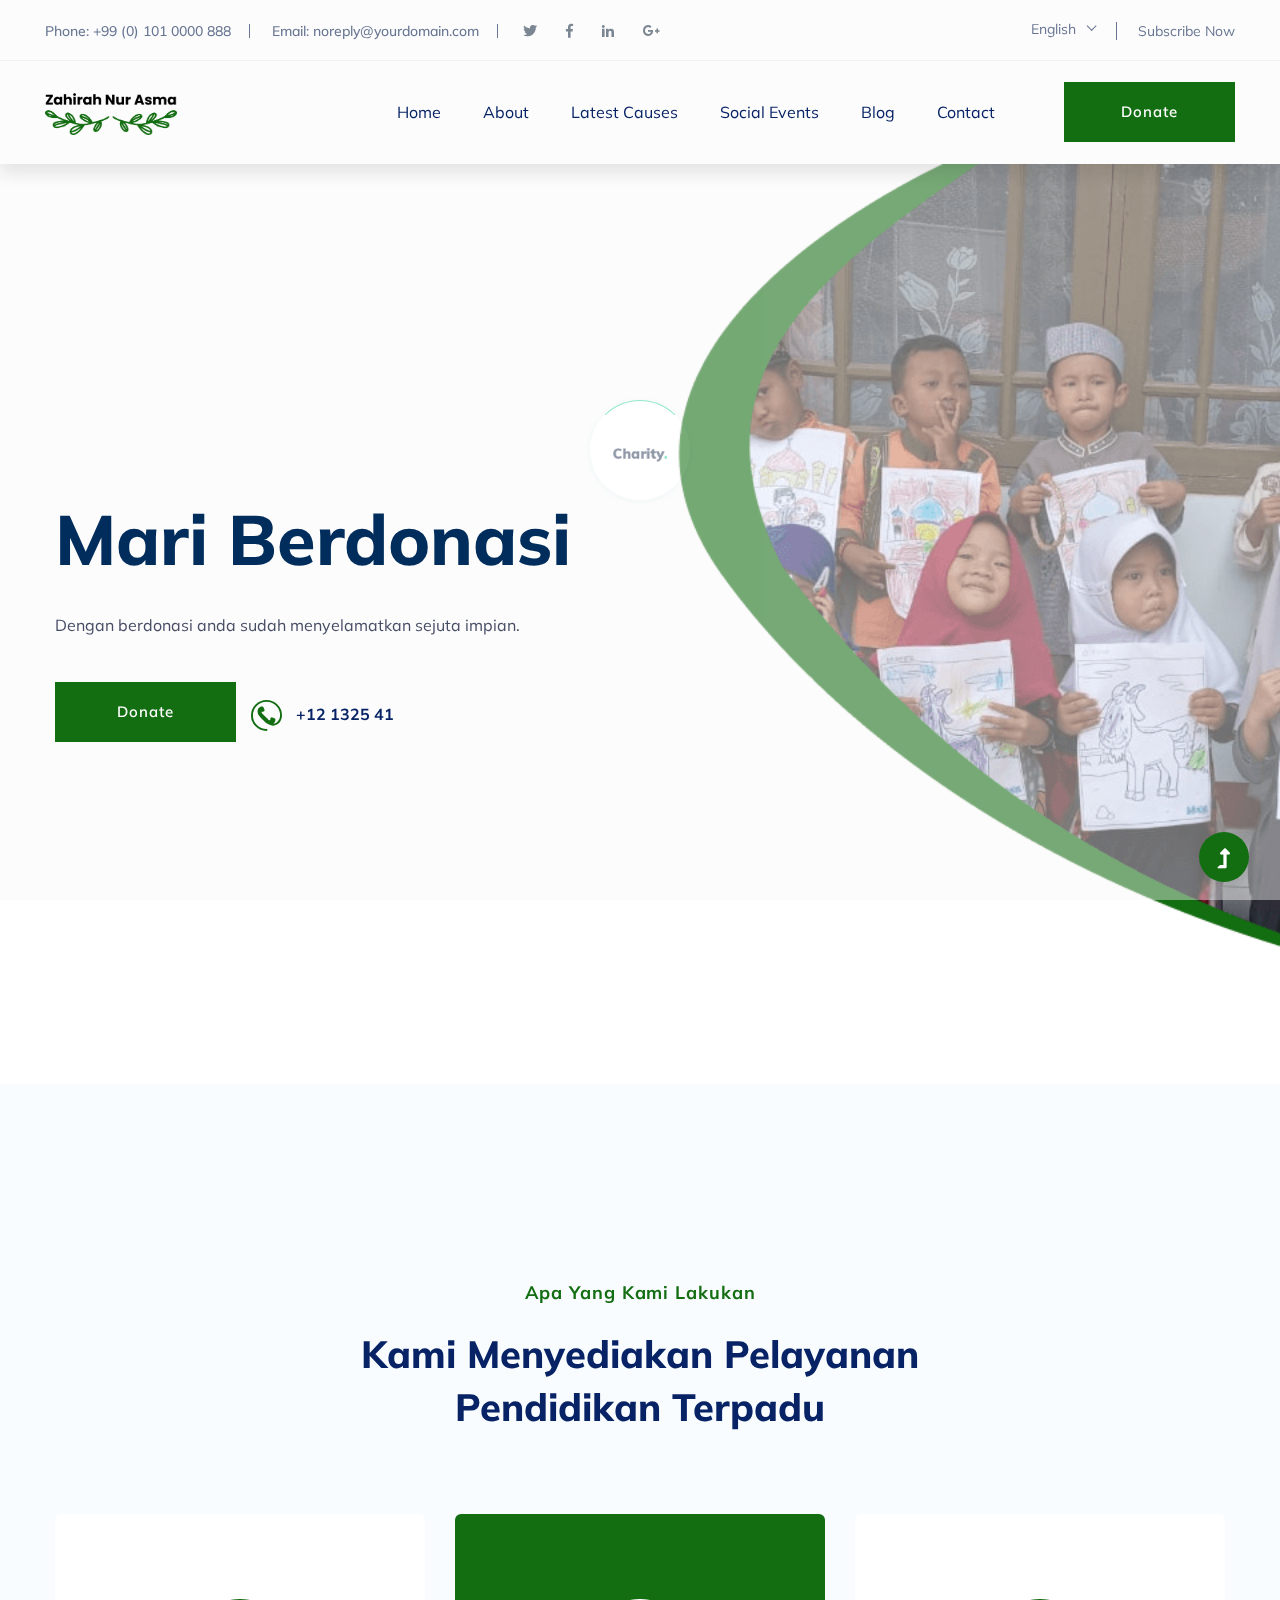
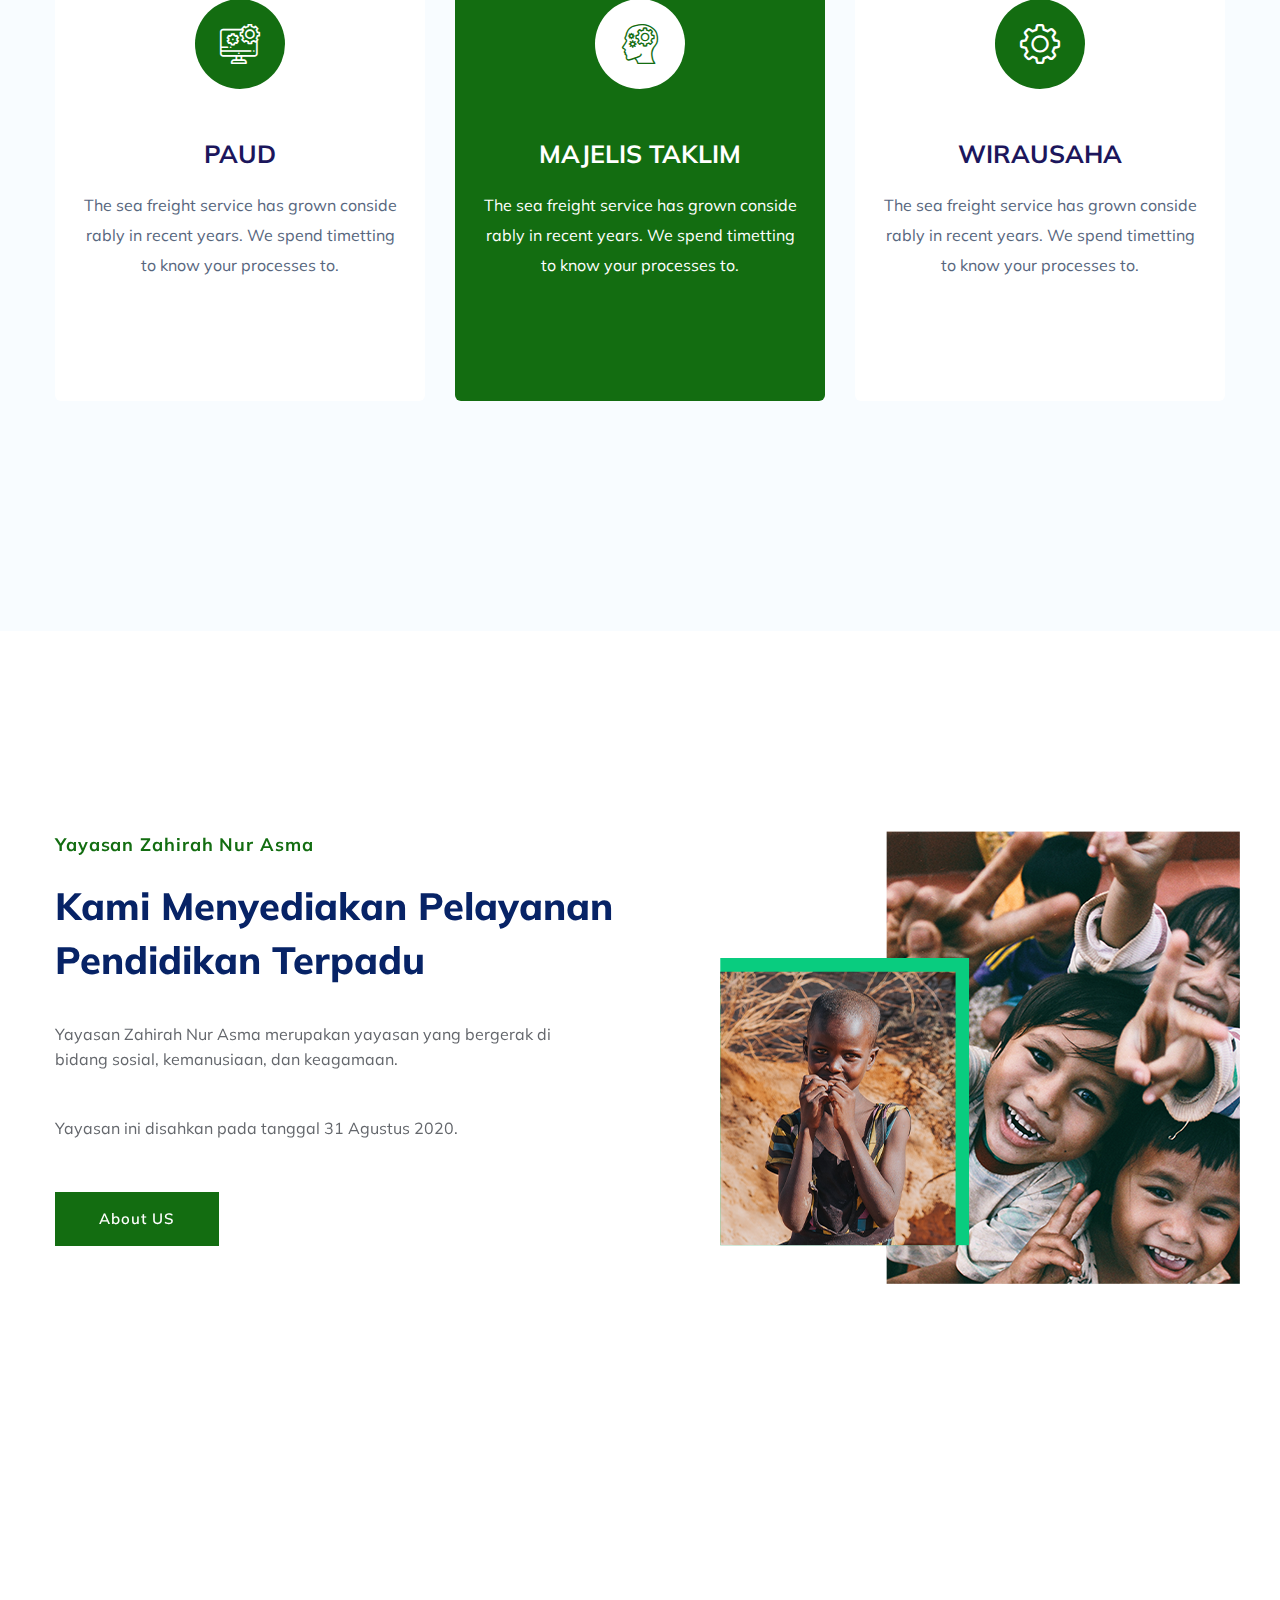
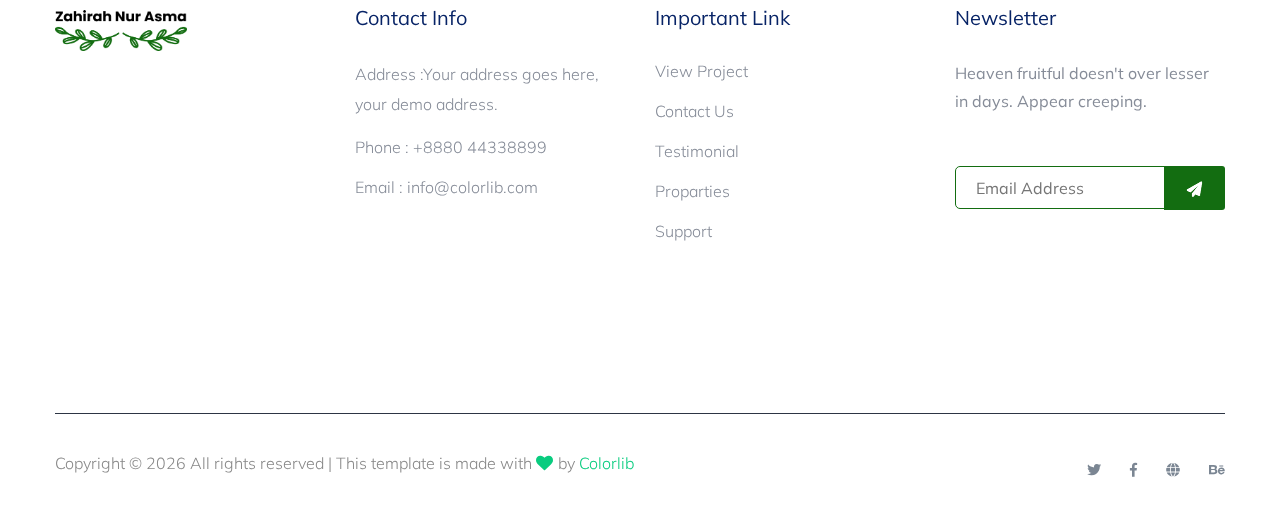
==== commit 58e4d4c7: "mengubah dan menghabus beberapa konten" ====
--- a/index.html
+++ b/index.html
@@ -160,30 +160,6 @@
                         </div>
                     </div>
                 </div>
-                <!-- Single Slider -->
-                <div class="single-slider slider-height d-flex align-items-center">
-                    <div class="container">
-                        <div class="row">
-                            <div class="col-xl-6 col-lg-6 col-md-8 col-sm-10">
-                                <div class="hero__caption">
-                                    <h1 data-animation="fadeInUp" data-delay=".6s">Our Helping to<br> the world.</h1>
-                                    <P data-animation="fadeInUp" data-delay=".8s">Onsectetur adipiscing elit, sed do
-                                        eiusmod tempor incididunt ut bore et dolore magnt, sed do eiusmod.</P>
-                                    <!-- Hero-btn -->
-                                    <div class="hero__btn">
-                                        <a href="industries.html" class="btn hero-btn mb-10" data-animation="fadeInLeft"
-                                            data-delay=".8s">Donate</a>
-                                        <a href="industries.html" class="cal-btn ml-15" data-animation="fadeInRight"
-                                            data-delay="1.0s">
-                                            <i class="flaticon-null"></i>
-                                            <p>+12 1325 41</p>
-                                        </a>
-                                    </div>
-                                </div>
-                            </div>
-                        </div>
-                    </div>
-                </div>
             </div>
         </div>
         <!-- slider Area End-->
@@ -251,10 +227,9 @@
                                 <span>Yayasan Zahirah Nur Asma</span>
                                 <h2>Kami menyediakan pelayanan pendidikan terpadu</h2>
                             </div>
-                            <p>Lorem ipsum dolor sit amet, consectetur adipisicing elit,mod tempor incididunt ut labore
-                                et dolore magna aliqua. Utnixm, quis nostrud exercitation ullamc.</p>
-                            <p>Lorem ipvsum dolor sit amext, consectetur adipisicing elit, smod tempor incididunt ut
-                                labore et dolore.</p>
+                            <p>Yayasan Zahirah Nur Asma merupakan yayasan yang bergerak di bidang sosial, kemanusiaan,
+                                dan keagamaan.</p>
+                            <p>Yayasan ini disahkan pada tanggal 31 Agustus 2020.</p>
                         </div>
                         <a href="about.html" class="btn">About US</a>
                     </div>
@@ -273,450 +248,6 @@
             </div>
         </section>
         <!-- About Law End-->
-        <!-- Our Cases Start -->
-        <div class="our-cases-area section-padding30">
-            <div class="container">
-                <div class="row justify-content-center">
-                    <div class="col-xl-6 col-lg-7 col-md-10 col-sm-10">
-                        <!-- Section Tittle -->
-                        <div class="section-tittle text-center mb-80">
-                            <span>Kegiatan Kami</span>
-                            <h2>Beberapa aktivitas yang kami lakukan</h2>
-                        </div>
-                    </div>
-                </div>
-                <div class="row">
-                    <div class="col-lg-4 col-md-6 col-sm-6">
-                        <div class="single-cases mb-40">
-                            <div class="cases-img">
-                                <img src="assets/img/gallery/case1.png" alt="">
-                            </div>
-                            <div class="cases-caption">
-                                <h3><a href="#">memberi bantuan pada korban bencana alam</a></h3>
-                                <!-- Progress Bar -->
-                                <div class="single-skill mb-15">
-                                    <div class="bar-progress">
-                                        <div id="bar1" class="barfiller">
-                                            <div class="tipWrap">
-                                                <span class="tip"></span>
-                                            </div>
-                                            <span class="fill" data-percentage="70"></span>
-                                        </div>
-                                    </div>
-                                </div>
-                                <!-- / progress -->
-                                <div class="prices d-flex justify-content-between">
-                                    <p>Raised:<span> $20,000</span></p>
-                                    <p>Goal:<span> $35,000</span></p>
-                                </div>
-                            </div>
-                        </div>
-                    </div>
-                    <div class="col-lg-4 col-md-6 col-sm-6">
-                        <div class="single-cases mb-40">
-                            <div class="cases-img">
-                                <img src="assets/img/gallery/case2.png" alt="">
-                            </div>
-                            <div class="cases-caption">
-                                <h3><a href="#">memberikan bantuan kepada pengungsi akibat perang</a></h3>
-                                <!-- Progress Bar -->
-                                <div class="single-skill mb-15">
-                                    <div class="bar-progress">
-                                        <div id="bar2" class="barfiller">
-                                            <div class="tipWrap">
-                                                <span class="tip"></span>
-                                            </div>
-                                            <span class="fill" data-percentage="25"></span>
-                                        </div>
-                                    </div>
-                                </div>
-                                <!-- / progress -->
-                                <div class="prices d-flex justify-content-between">
-                                    <p>Raised:<span> $20,000</span></p>
-                                    <p>Goal:<span> $35,000</span></p>
-                                </div>
-                            </div>
-                        </div>
-                    </div>
-                    <div class="col-lg-4 col-md-6 col-sm-6">
-                        <div class="single-cases mb-40">
-                            <div class="cases-img">
-                                <img src="assets/img/gallery/case3.png" alt="">
-                            </div>
-                            <div class="cases-caption">
-                                <h3><a href="#">menerima dan menyalurkan amal zakat, infaq dan sedekah</a></h3>
-                                <!-- Progress Bar -->
-                                <div class="single-skill mb-15">
-                                    <div class="bar-progress">
-                                        <div id="bar3" class="barfiller">
-                                            <div class="tipWrap">
-                                                <span class="tip"></span>
-                                            </div>
-                                            <span class="fill" data-percentage="50"></span>
-                                        </div>
-                                    </div>
-                                </div>
-                                <!-- / progress -->
-                                <div class="prices d-flex justify-content-between">
-                                    <p>Raised:<span> $20,000</span></p>
-                                    <p>Goal:<span> $35,000</span></p>
-                                </div>
-                            </div>
-                        </div>
-                    </div>
-                </div>
-            </div>
-        </div>
-        <!-- Our Cases End -->
-        <!-- Featured_job_start -->
-        <section class="featured-job-area section-padding30 section-bg2"
-            data-background="assets/img/gallery/section_bg03.png">
-            <div class="container">
-                <div class="row justify-content-center">
-                    <div class="col-xl-7 col-lg-9 col-md-10 col-sm-12">
-                        <!-- Section Tittle -->
-                        <div class="section-tittle text-center mb-80">
-                            <span>kegiatan kami</span>
-                            <h2>kami menyelenggarakan aksi sosial untuk membantu sesama</h2>
-                        </div>
-                    </div>
-                </div>
-                <div class="row justify-content-center">
-                    <div class="col-lg-9 col-md-12">
-                        <!-- single-job-content -->
-                        <div class="single-job-items mb-30">
-                            <div class="job-items">
-                                <div class="company-img">
-                                    <a href="#"><img src="assets/img/gallery/socialEvents1.png" alt=""></a>
-                                </div>
-                                <div class="job-tittle">
-                                    <a href="#">
-                                        <h4>penggalangan dana</h4>
-                                    </a>
-                                    <ul>
-                                        <li><i class="far fa-clock"></i>8:30 - 9:30am</li>
-                                        <li><i class="fas fa-sort-amount-down"></i>18.01.2021</li>
-                                        <li><i class="fas fa-map-marker-alt"></i>Sumedang, Indonesia</li>
-                                    </ul>
-                                </div>
-                            </div>
-                        </div>
-                    </div>
-                    <div class="col-lg-9 col-md-12">
-                        <!-- single-job-content -->
-                        <div class="single-job-items mb-30">
-                            <div class="job-items">
-                                <div class="company-img">
-                                    <a href="#"><img src="assets/img/gallery/socialEvents2.png" alt=""></a>
-                                </div>
-                                <div class="job-tittle">
-                                    <a href="#">
-                                        <h4>pembinaan olahraga</h4>
-                                    </a>
-                                    <ul>
-                                        <li><i class="far fa-clock"></i>8:30 - 9:30am</li>
-                                        <li><i class="fas fa-sort-amount-down"></i>18.01.2021</li>
-                                        <li><i class="fas fa-map-marker-alt"></i>Sumedang, Indonesia</li>
-                                    </ul>
-                                </div>
-                            </div>
-                        </div>
-                    </div>
-                    <div class="col-lg-9 col-md-12">
-                        <!-- single-job-content -->
-                        <div class="single-job-items mb-30">
-                            <div class="job-items">
-                                <div class="company-img">
-                                    <a href="#"><img src="assets/img/gallery/socialEvents3.png" alt=""></a>
-                                </div>
-                                <div class="job-tittle">
-                                    <a href="#">
-                                        <h4>melestarikan lingkungan</h4>
-                                    </a>
-                                    <ul>
-                                        <li><i class="far fa-clock"></i>8:30 - 9:30am</li>
-                                        <li><i class="fas fa-sort-amount-down"></i>18.01.2021</li>
-                                        <li><i class="fas fa-map-marker-alt"></i>Sumedang, Indonesia</li>
-                                    </ul>
-                                </div>
-                            </div>
-                        </div>
-                    </div>
-                </div>
-            </div>
-        </section>
-        <!-- Featured_job_end -->
-        <!--? Team Ara Start -->
-        <div class="team-area pt-160 pb-160">
-            <div class="container">
-                <div class="row justify-content-center">
-                    <div class="col-xl-6 col-lg-7 col-md-10 col-sm-10">
-                        <!-- Section Tittle -->
-                        <div class="section-tittle section-tittle2 text-center mb-70">
-                            <span>anggota kami</span>
-                            <h2>susunan kepengurusan</h2>
-                        </div>
-                    </div>
-                </div>
-                <div class="row">
-                    <div class="col-lg-3 col-md-6 col-sm-6">
-                        <div class="single-team mb-30">
-                            <div class="team-img">
-                                <img src="assets/img/gallery/team1.png" alt="">
-                                <!-- Blog Social -->
-                                <ul class="team-social">
-                                    <li><a href="#"><i class="fab fa-facebook-f"></i></a></li>
-                                    <li><a href="#"><i class="fab fa-twitter"></i></a></li>
-                                    <li><a href="#"><i class="fas fa-globe"></i></a></li>
-                                </ul>
-                            </div>
-                            <div class="team-caption">
-                                <h3><a href="instructor.html">Enan Asmasanah Nurliati</a></h3>
-                                <p>Ketua Pembina</p>
-                            </div>
-                        </div>
-                    </div>
-                    <div class="col-lg-3 col-md-6 col-sm-6">
-                        <div class="single-team mb-30">
-                            <div class="team-img">
-                                <img src="assets/img/gallery/team2.png" alt="">
-                                <!-- Blog Social -->
-                                <ul class="team-social">
-                                    <li><a href="#"><i class="fab fa-facebook-f"></i></a></li>
-                                    <li><a href="#"><i class="fab fa-twitter"></i></a></li>
-                                    <li><a href="#"><i class="fas fa-globe"></i></a></li>
-                                </ul>
-                            </div>
-                            <div class="team-caption">
-                                <h3><a href="instructor.html">Wawan Ridwan Firdaus</a></h3>
-                                <p>Ketua Pengurus</p>
-                            </div>
-                        </div>
-                    </div>
-                    <div class="col-lg-3 col-md-6 col-sm-6">
-                        <div class="single-team mb-30">
-                            <div class="team-img">
-                                <img src="assets/img/gallery/team3.png" alt="">
-                                <!-- Blog Social -->
-                                <ul class="team-social">
-                                    <li><a href="#"><i class="fab fa-facebook-f"></i></a></li>
-                                    <li><a href="#"><i class="fab fa-twitter"></i></a></li>
-                                    <li><a href="#"><i class="fas fa-globe"></i></a></li>
-                                </ul>
-                            </div>
-                            <div class="team-caption">
-                                <h3><a href="instructor.html">Tika Nurlatipah</a></h3>
-                                <p>Sekretaris</p>
-                            </div>
-                        </div>
-                    </div>
-                    <div class="col-lg-3 col-md-6 col-sm-6">
-                        <div class="single-team mb-30">
-                            <div class="team-img">
-                                <img src="assets/img/gallery/team4.png" alt="">
-                                <!-- Blog Social -->
-                                <ul class="team-social">
-                                    <li><a href="#"><i class="fab fa-facebook-f"></i></a></li>
-                                    <li><a href="#"><i class="fab fa-twitter"></i></a></li>
-                                    <li><a href="#"><i class="fas fa-globe"></i></a></li>
-                                </ul>
-                            </div>
-                            <div class="team-caption">
-                                <h3><a href="instructor.html">Asri Rahmawati</a></h3>
-                                <p>Bendahara</p>
-                            </div>
-                        </div>
-                    </div>
-                </div>
-            </div>
-        </div>
-        <!-- Team Ara End -->
-        <!-- Want To work -->
-        <section class="wantToWork-area ">
-            <div class="container">
-                <div class="wants-wrapper w-padding2  section-bg" data-background="assets/img/gallery/section_bg01.png">
-                    <div class="row align-items-center justify-content-between">
-                        <div class="col-xl-5 col-lg-9 col-md-8">
-                            <div class="wantToWork-caption wantToWork-caption2">
-                                <h2>Lets Chenge The World With Humanity</h2>
-                            </div>
-                        </div>
-                        <div class="col-xl-2 col-lg-3 col-md-4">
-                            <a href="#" class="btn white-btn f-right sm-left">Become A Volunteer</a>
-                        </div>
-                    </div>
-                </div>
-            </div>
-        </section>
-        <!-- Want To work End -->
-        <!--? Testimonial Start -->
-        <div class="testimonial-area testimonial-padding">
-            <div class="container">
-                <!-- Testimonial contents -->
-                <div class="row d-flex justify-content-center">
-                    <div class="col-xl-8 col-lg-8 col-md-10">
-                        <div class="h1-testimonial-active dot-style">
-                            <!-- Single Testimonial -->
-                            <div class="single-testimonial text-center">
-                                <div class="testimonial-caption ">
-                                    <!-- founder -->
-                                    <div class="testimonial-founder">
-                                        <div class="founder-img mb-40">
-                                            <img src="assets/img/gallery/testimonial.png" alt="">
-                                            <span>Margaret Lawson</span>
-                                            <p>Creative Director</p>
-                                        </div>
-                                    </div>
-                                    <div class="testimonial-top-cap">
-                                        <p>“I am at an age where I just want to be fit and healthy our bodies are our
-                                            responsibility! So start caring for your body and it will care for you. Eat
-                                            clean it will care for you and workout hard.”</p>
-                                    </div>
-                                </div>
-                            </div>
-                            <!-- Single Testimonial -->
-                            <div class="single-testimonial text-center">
-                                <div class="testimonial-caption ">
-                                    <!-- founder -->
-                                    <div class="testimonial-founder">
-                                        <div class="founder-img mb-40">
-                                            <img src="assets/img/gallery/testimonial.png" alt="">
-                                            <span>Margaret Lawson</span>
-                                            <p>Creative Director</p>
-                                        </div>
-                                    </div>
-                                    <div class="testimonial-top-cap">
-                                        <p>“I am at an age where I just want to be fit and healthy our bodies are our
-                                            responsibility! So start caring for your body and it will care for you. Eat
-                                            clean it will care for you and workout hard.”</p>
-                                    </div>
-                                </div>
-                            </div>
-                            <!-- Single Testimonial -->
-                            <div class="single-testimonial text-center">
-                                <div class="testimonial-caption ">
-                                    <!-- founder -->
-                                    <div class="testimonial-founder">
-                                        <div class="founder-img mb-40">
-                                            <img src="assets/img/gallery/testimonial.png" alt="">
-                                            <span>Margaret Lawson</span>
-                                            <p>Creative Director</p>
-                                        </div>
-                                    </div>
-                                    <div class="testimonial-top-cap">
-                                        <p>“I am at an age where I just want to be fit and healthy our bodies are our
-                                            responsibility! So start caring for your body and it will care for you. Eat
-                                            clean it will care for you and workout hard.”</p>
-                                    </div>
-                                </div>
-                            </div>
-                        </div>
-                    </div>
-                </div>
-            </div>
-        </div>
-        <!-- Testimonial End -->
-        <!--? Blog Area Start -->
-        <section class="home-blog-area section-padding30">
-            <div class="container">
-                <!-- Section Tittle -->
-                <div class="row justify-content-center">
-                    <div class="col-xl-5 col-lg-6 col-md-9 col-sm-10">
-                        <div class="section-tittle text-center mb-90">
-                            <span>Our recent blog</span>
-                            <h2>Latest News from our recent blog</h2>
-                        </div>
-                    </div>
-                </div>
-                <div class="row">
-                    <div class="col-xl-6 col-lg-6 col-md-6">
-                        <div class="home-blog-single mb-30">
-                            <div class="blog-img-cap">
-                                <div class="blog-img">
-                                    <img src="assets/img/gallery/home-blog1.png" alt="">
-                                    <!-- Blog date -->
-                                    <div class="blog-date text-center">
-                                        <span>24</span>
-                                        <p>Now</p>
-                                    </div>
-                                </div>
-                                <div class="blog-cap">
-                                    <p>Creative derector</p>
-                                    <h3><a href="blog_details.html">Footprints in Time is perfect House in Kurashiki</a>
-                                    </h3>
-                                </div>
-                            </div>
-                        </div>
-                    </div>
-                    <div class="col-xl-6 col-lg-6 col-md-6">
-                        <div class="home-blog-single mb-30">
-                            <div class="blog-img-cap">
-                                <div class="blog-img">
-                                    <img src="assets/img/gallery/home-blog2.png" alt="">
-                                    <!-- Blog date -->
-                                    <div class="blog-date text-center">
-                                        <span>24</span>
-                                        <p>Now</p>
-                                    </div>
-                                </div>
-                                <div class="blog-cap">
-                                    <p>Creative derector</p>
-                                    <h3><a href="blog_details.html">Footprints in Time is perfect House in Kurashiki</a>
-                                    </h3>
-                                </div>
-                            </div>
-                        </div>
-                    </div>
-                </div>
-            </div>
-        </section>
-        <!-- Blog Area End -->
-        <!--? Count Down Start -->
-        <div class="count-down-area pt-25 section-bg" data-background="assets/img/gallery/section_bg02.png">
-            <div class="container">
-                <div class="row justify-content-center">
-                    <div class="col-lg-12 col-md-12">
-                        <div class="count-down-wrapper">
-                            <div class="row justify-content-between">
-                                <div class="col-lg-3 col-md-6 col-sm-6">
-                                    <!-- Counter Up -->
-                                    <div class="single-counter text-center">
-                                        <span class="counter color-green">6,200</span>
-                                        <span class="plus">+</span>
-                                        <p class="color-green">Donation</p>
-                                    </div>
-                                </div>
-                                <div class="col-lg-3 col-md-6 col-sm-6">
-                                    <!-- Counter Up -->
-                                    <div class="single-counter text-center">
-                                        <span class="counter color-green">80</span>
-                                        <span class="plus">+</span>
-                                        <p class="color-green">Fund Raised</p>
-                                    </div>
-                                </div>
-                                <div class="col-lg-3 col-md-6 col-sm-6">
-                                    <!-- Counter Up -->
-                                    <div class="single-counter text-center">
-                                        <span class="counter color-green">256</span>
-                                        <span class="plus">+</span>
-                                        <p class="color-green">Donation</p>
-                                    </div>
-                                </div>
-                                <div class="col-lg-3 col-md-6 col-sm-6">
-                                    <!-- Counter Up -->
-                                    <div class="single-counter text-center">
-                                        <span class="counter color-green">256</span>
-                                        <span class="plus">+</span>
-                                        <p class="color-green">Donation</p>
-                                    </div>
-                                </div>
-                            </div>
-                        </div>
-                    </div>
-                </div>
-            </div>
-        </div>
-        <!-- Count Down End -->
     </main>
     <footer>
         <div class="footer-wrapper section-bg2" data-background="assets/img/gallery/footer_bg.png">
--- a/assets/css/style.css
+++ b/assets/css/style.css
@@ -3547,6 +3547,10 @@
     font-size: 50px;
     line-height: 1.2;
   }
+
+  .slider-area {
+    background-image: none;
+  }
 }
 
 @media only screen and (min-width: 576px) and (max-width: 767px) {
@@ -3555,6 +3559,10 @@
     font-size: 35px;
     line-height: 1.2;
   }
+
+  .slider-area {
+    background-image: none;
+  }
 }
 
 @media (max-width: 575px) {
@@ -3562,6 +3570,10 @@
   .slider-area .hero__caption h1 {
     font-size: 35px;
     line-height: 1.2;
+  }
+
+  .slider-area {
+    background-image: none;
   }
 }
 
@@ -6430,6 +6442,8 @@
   .comments-area .comment-list .single-comment .comment {
     font-size: 10px;
   }
+
+  
 }
 
 /* line 1508, C:/Users/HP/Desktop/jun-2020/277.Charity _Non-profit/assets/scss/_blog_page.scss */
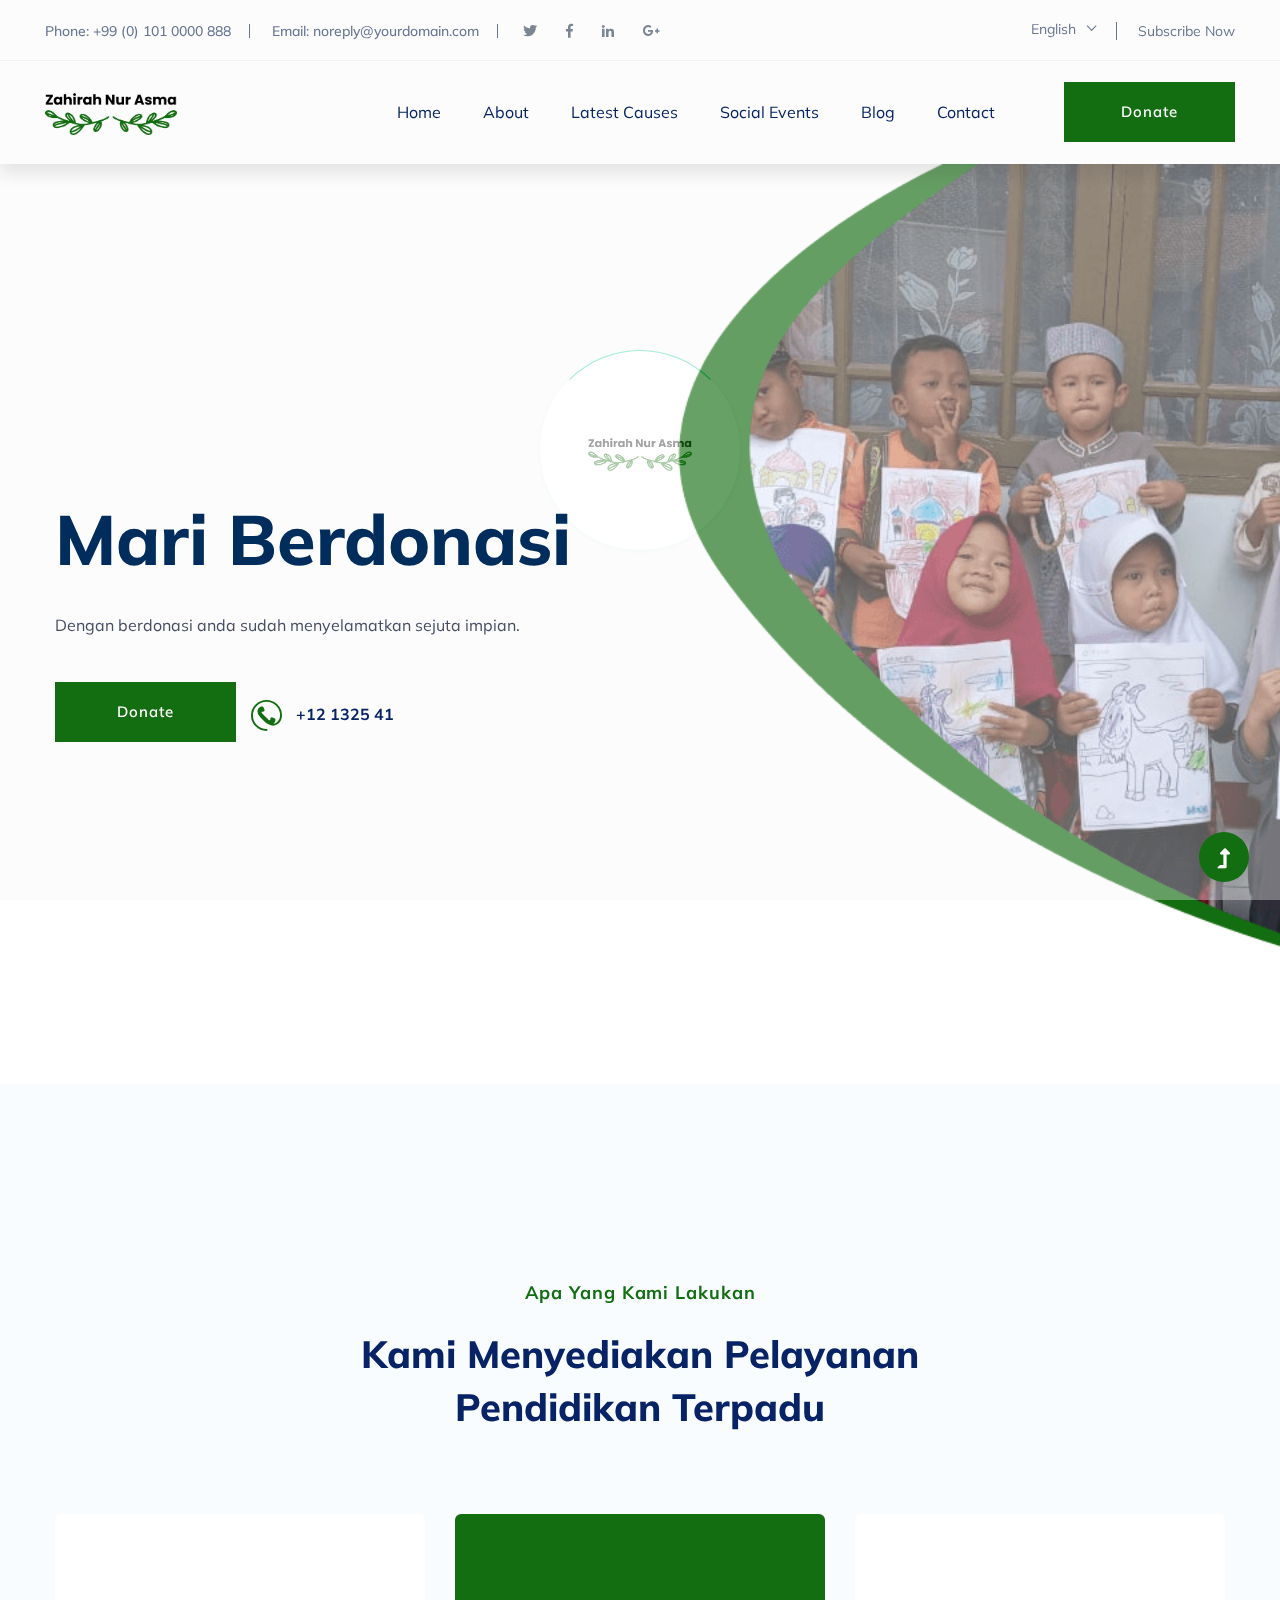
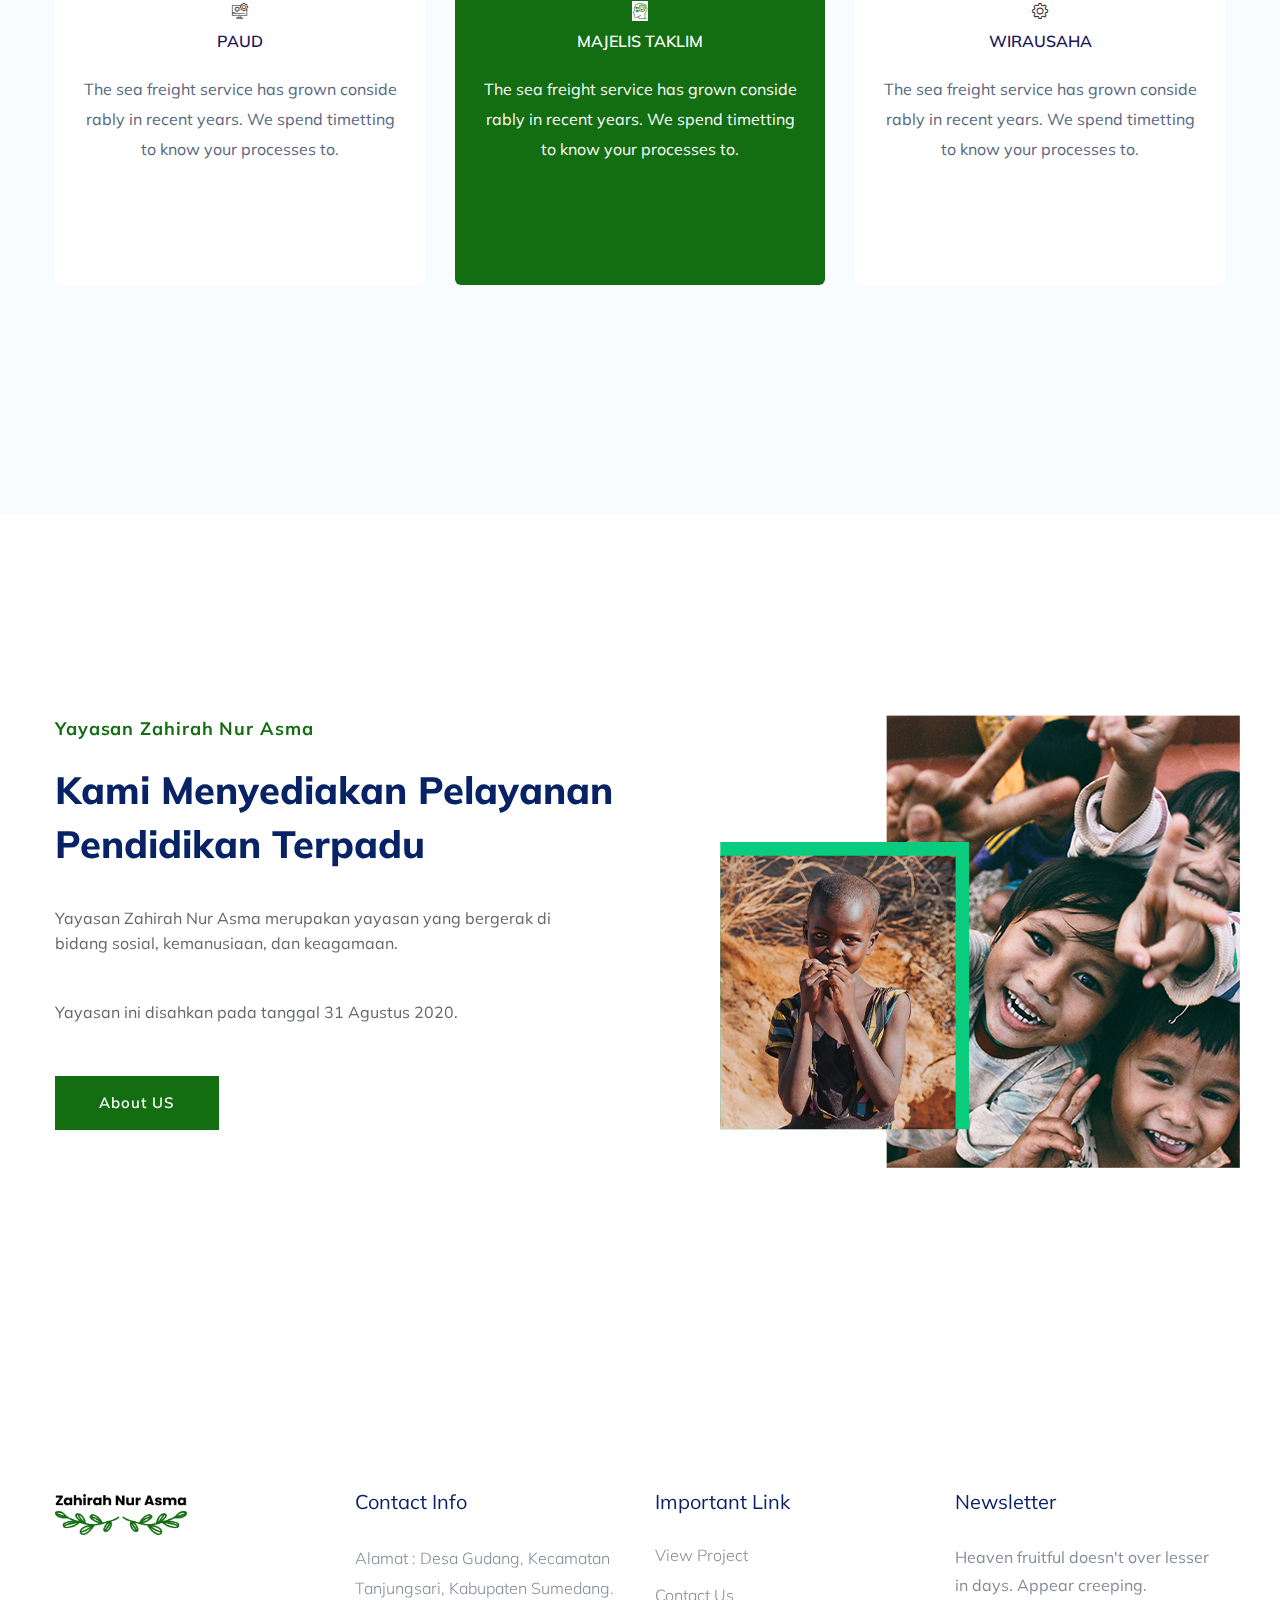
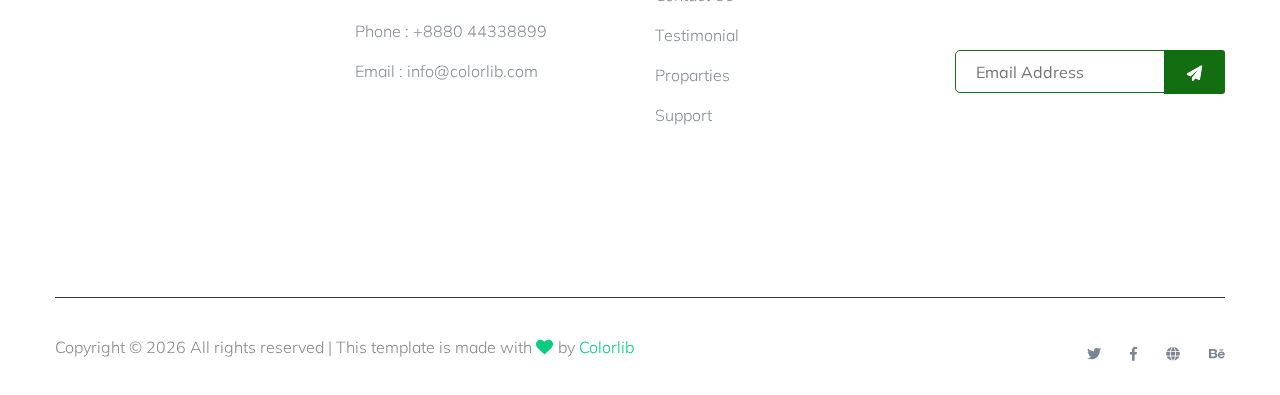
==== commit 7fad3153: "Penambahan dan Pembaruan Konten" ====
--- a/index.html
+++ b/index.html
@@ -34,7 +34,7 @@
             <div class="preloader-inner position-relative">
                 <div class="preloader-circle"></div>
                 <div class="preloader-img pere-text">
-                    <img src="assets/img/logo/loder.png" alt="">
+                    <img src="assets/img/logo/logo.png" alt="">
                 </div>
             </div>
         </div>
@@ -272,7 +272,7 @@
                                     <h4>Contact Info</h4>
                                     <ul>
                                         <li>
-                                            <p>Address :Your address goes here, your demo address.</p>
+                                            <p>Alamat : Desa Gudang, Kecamatan Tanjungsari, Kabupaten Sumedang.</p>
                                         </li>
                                         <li><a href="#">Phone : +8880 44338899</a></li>
                                         <li><a href="#">Email : info@colorlib.com</a></li>
--- a/assets/css/style.css
+++ b/assets/css/style.css
@@ -2482,8 +2482,8 @@
 
 /* line 627, C:/Users/HP/Desktop/jun-2020/277.Charity _Non-profit/assets/scss/_common.scss */
 .preloader .preloader-circle {
-  width: 100px;
-  height: 100px;
+  width: 200px;
+  height: 200px;
   position: relative;
   border-style: solid;
   border-width: 1px;
@@ -2529,7 +2529,7 @@
 
 /* line 670, C:/Users/HP/Desktop/jun-2020/277.Charity _Non-profit/assets/scss/_common.scss */
 .preloader .preloader-img img {
-  max-width: 55px;
+  max-width: 105px;
 }
 
 /* line 673, C:/Users/HP/Desktop/jun-2020/277.Charity _Non-profit/assets/scss/_common.scss */
@@ -3908,21 +3908,16 @@
 }
 
 /* line 26, C:/Users/HP/Desktop/jun-2020/277.Charity _Non-profit/assets/scss/_services_section.scss */
-.service-area .single-cat .cat-icon span {
+.service-area .single-cat .cat-icon img {
   margin-bottom: 50px;
-  width: 90px;
-  height: 90px;
-  background: #136D11;
   line-height: 90px;
   text-align: center;
-  border-radius: 50%;
   display: inline-block;
   font-size: 40px;
-  color: #fff;
 }
 
 /* line 41, C:/Users/HP/Desktop/jun-2020/277.Charity _Non-profit/assets/scss/_services_section.scss */
-.service-area .single-cat .cat-cap h5 > a {
+.service-area .single-cat .cat-cap h5 {
   font-size: 25px;
   font-weight: 700;
   margin-bottom: 21px;
@@ -3934,17 +3929,37 @@
   font-family: "Muli", sans-serif;
 }
 
+.service-area .single-cat .cat-cap h4 {
+  font-size: 15px;
+  font-weight: 700;
+  margin-bottom: 21px;
+  display: block;
+  -webkit-transition: 0.2s;
+  -moz-transition: 0.2s;
+  -o-transition: 0.2s;
+  transition: 0.2s;
+  font-family: "Muli", sans-serif;
+}
+
 @media only screen and (min-width: 576px) and (max-width: 767px) {
   /* line 41, C:/Users/HP/Desktop/jun-2020/277.Charity _Non-profit/assets/scss/_services_section.scss */
-  .service-area .single-cat .cat-cap h5 > a {
+  .service-area .single-cat .cat-cap h5 {
     font-size: 26px;
+  }
+
+  .service-area .single-cat .cat-cap h4 {
+    font-size: 16px;
   }
 }
 
 @media (max-width: 575px) {
   /* line 41, C:/Users/HP/Desktop/jun-2020/277.Charity _Non-profit/assets/scss/_services_section.scss */
-  .service-area .single-cat .cat-cap h5 > a {
+  .service-area .single-cat .cat-cap h5 {
     font-size: 26px;
+  }
+
+  .service-area .single-cat .cat-cap h4 {
+    font-size: 16px;
   }
 }
 
@@ -4015,7 +4030,7 @@
 }
 
 /* line 109, C:/Users/HP/Desktop/jun-2020/277.Charity _Non-profit/assets/scss/_services_section.scss */
-.service-area .single-cat:hover .cat-cap h5 {
+.service-area .single-cat:hover .cat-cap h5, .service-area .single-cat:hover .cat-cap h4 {
   color: #fff;
 }
 
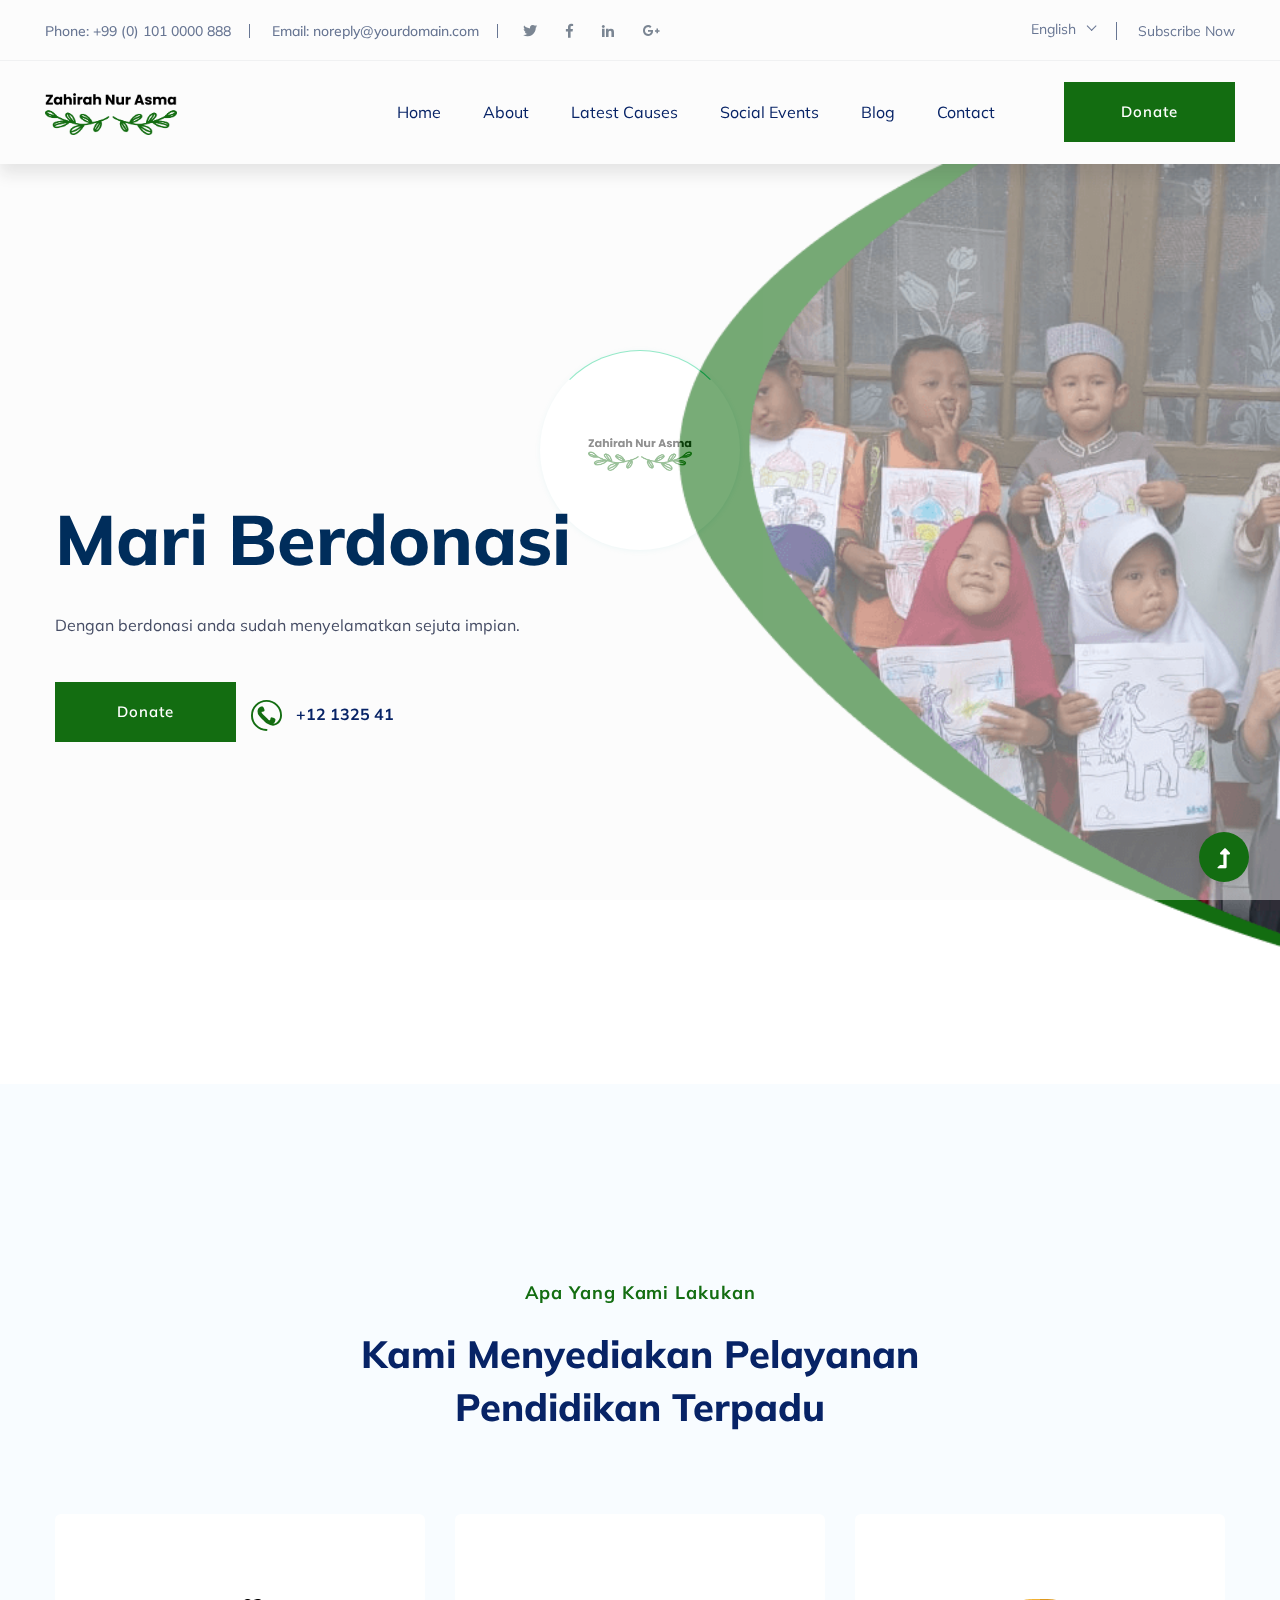
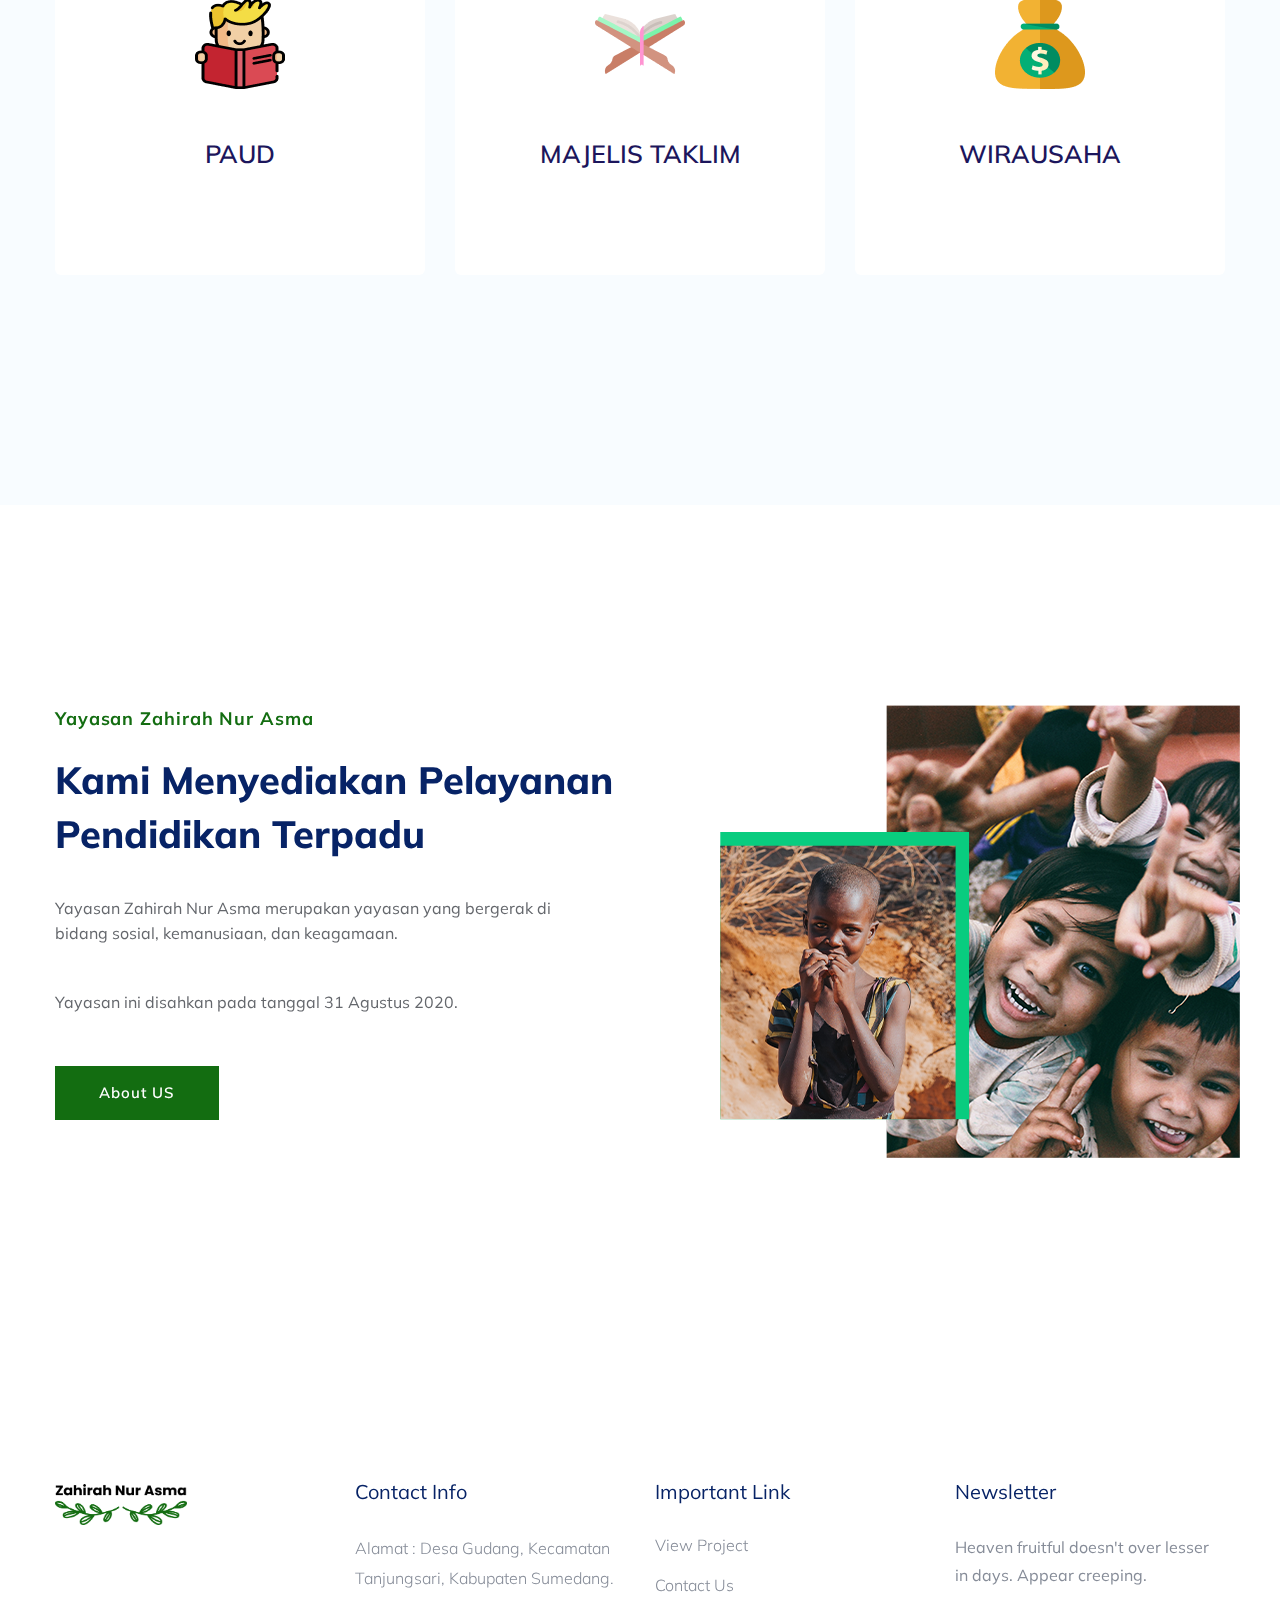
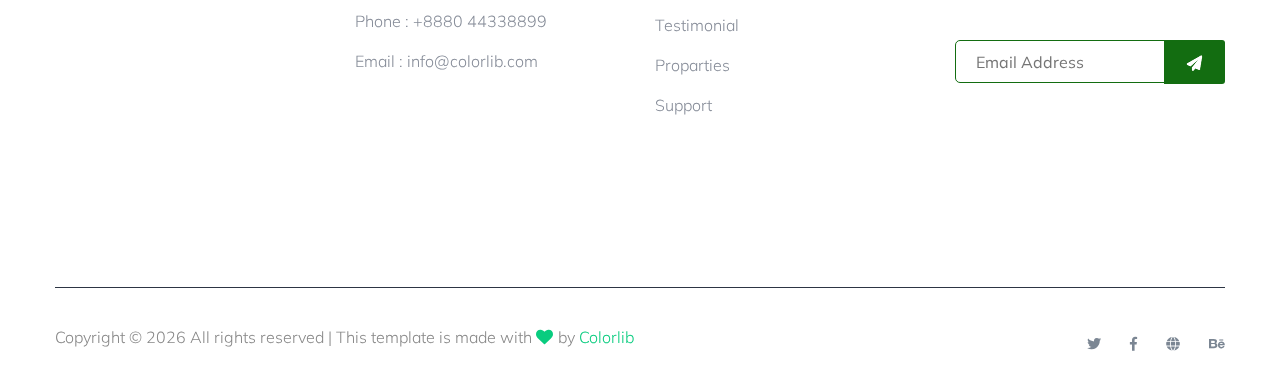
==== commit e643ef67: "mengubah icon" ====
--- a/index.html
+++ b/index.html
@@ -179,36 +179,30 @@
                     <div class="col-lg-4 col-md-6 col-sm-6">
                         <div class="single-cat text-center mb-50">
                             <div class="cat-icon">
-                                <span class="flaticon-null-1"></span>
+                                <img src="./assets/img/logo/paud.png" alt="">
                             </div>
                             <div class="cat-cap">
                                 <h5><a href="services.html">PAUD</a></h5>
-                                <p>The sea freight service has grown conside rably in recent years. We spend timetting
-                                    to know your processes to.</p>
-                            </div>
-                        </div>
-                    </div>
-                    <div class="col-lg-4 col-md-6 col-sm-6">
-                        <div class="single-cat active text-center mb-50">
-                            <div class="cat-icon">
-                                <span class="flaticon-think"></span>
-                            </div>
-                            <div class="cat-cap">
-                                <h5><a href="services.html">MAJELIS TAKLIM</a></h5>
-                                <p>The sea freight service has grown conside rably in recent years. We spend timetting
-                                    to know your processes to.</p>
                             </div>
                         </div>
                     </div>
                     <div class="col-lg-4 col-md-6 col-sm-6">
                         <div class="single-cat text-center mb-50">
                             <div class="cat-icon">
-                                <span class="flaticon-gear"></span>
+                                <img src="./assets/img/logo/majelis.png" alt="">
+                            </div>
+                            <div class="cat-cap">
+                                <h5><a href="services.html">MAJELIS TAKLIM</a></h5>
+                            </div>
+                        </div>
+                    </div>
+                    <div class="col-lg-4 col-md-6 col-sm-6">
+                        <div class="single-cat text-center mb-50">
+                            <div class="cat-icon">
+                                <img src="./assets/img/logo/wirausaha.png" alt="">
                             </div>
                             <div class="cat-cap">
                                 <h5><a href="services.html">WIRAUSAHA</a></h5>
-                                <p>The sea freight service has grown conside rably in recent years. We spend timetting
-                                    to know your processes to.</p>
                             </div>
                         </div>
                     </div>
--- a/assets/css/style.css
+++ b/assets/css/style.css
@@ -3984,7 +3984,6 @@
 /* line 66, C:/Users/HP/Desktop/jun-2020/277.Charity _Non-profit/assets/scss/_services_section.scss */
 .service-area .single-cat .cat-cap a {
   color: #1c165c;
-  font-size: 16px;
   font-weight: 600;
   -webkit-transition: 0.2s;
   -moz-transition: 0.2s;
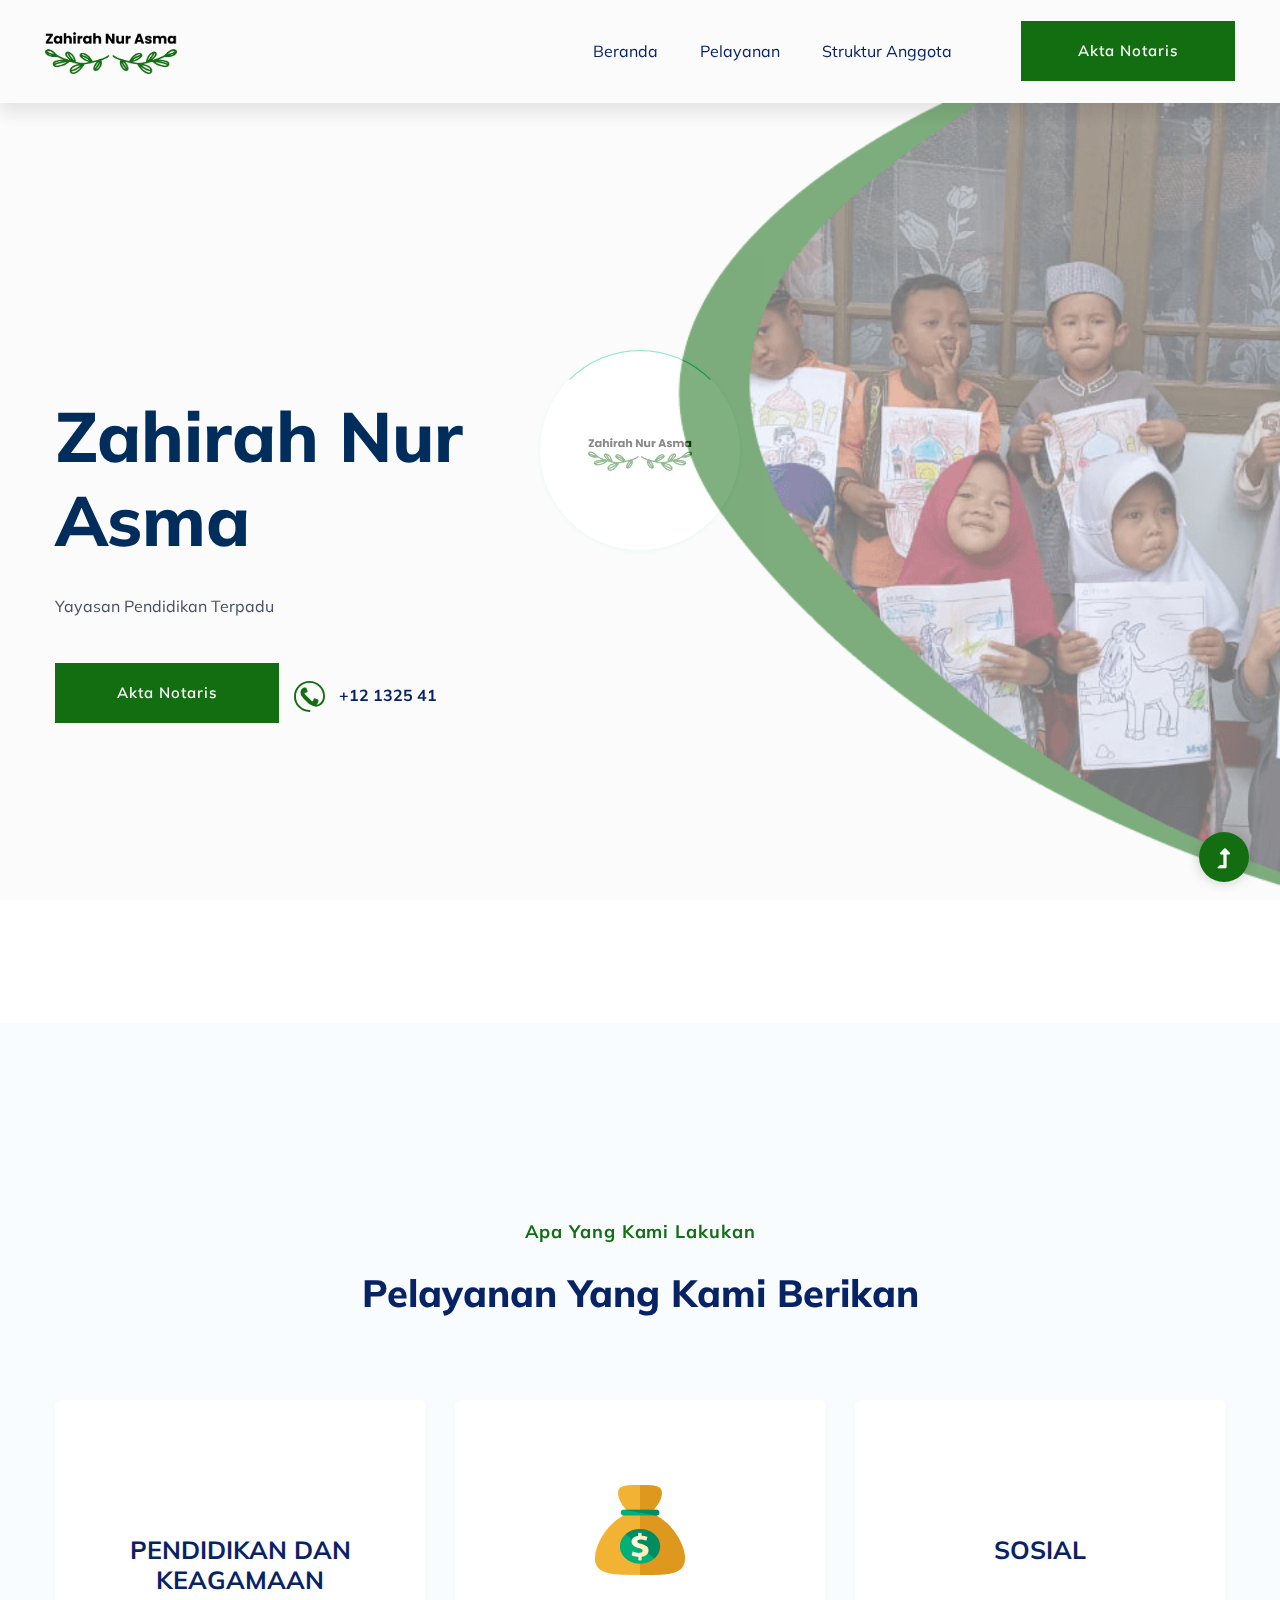
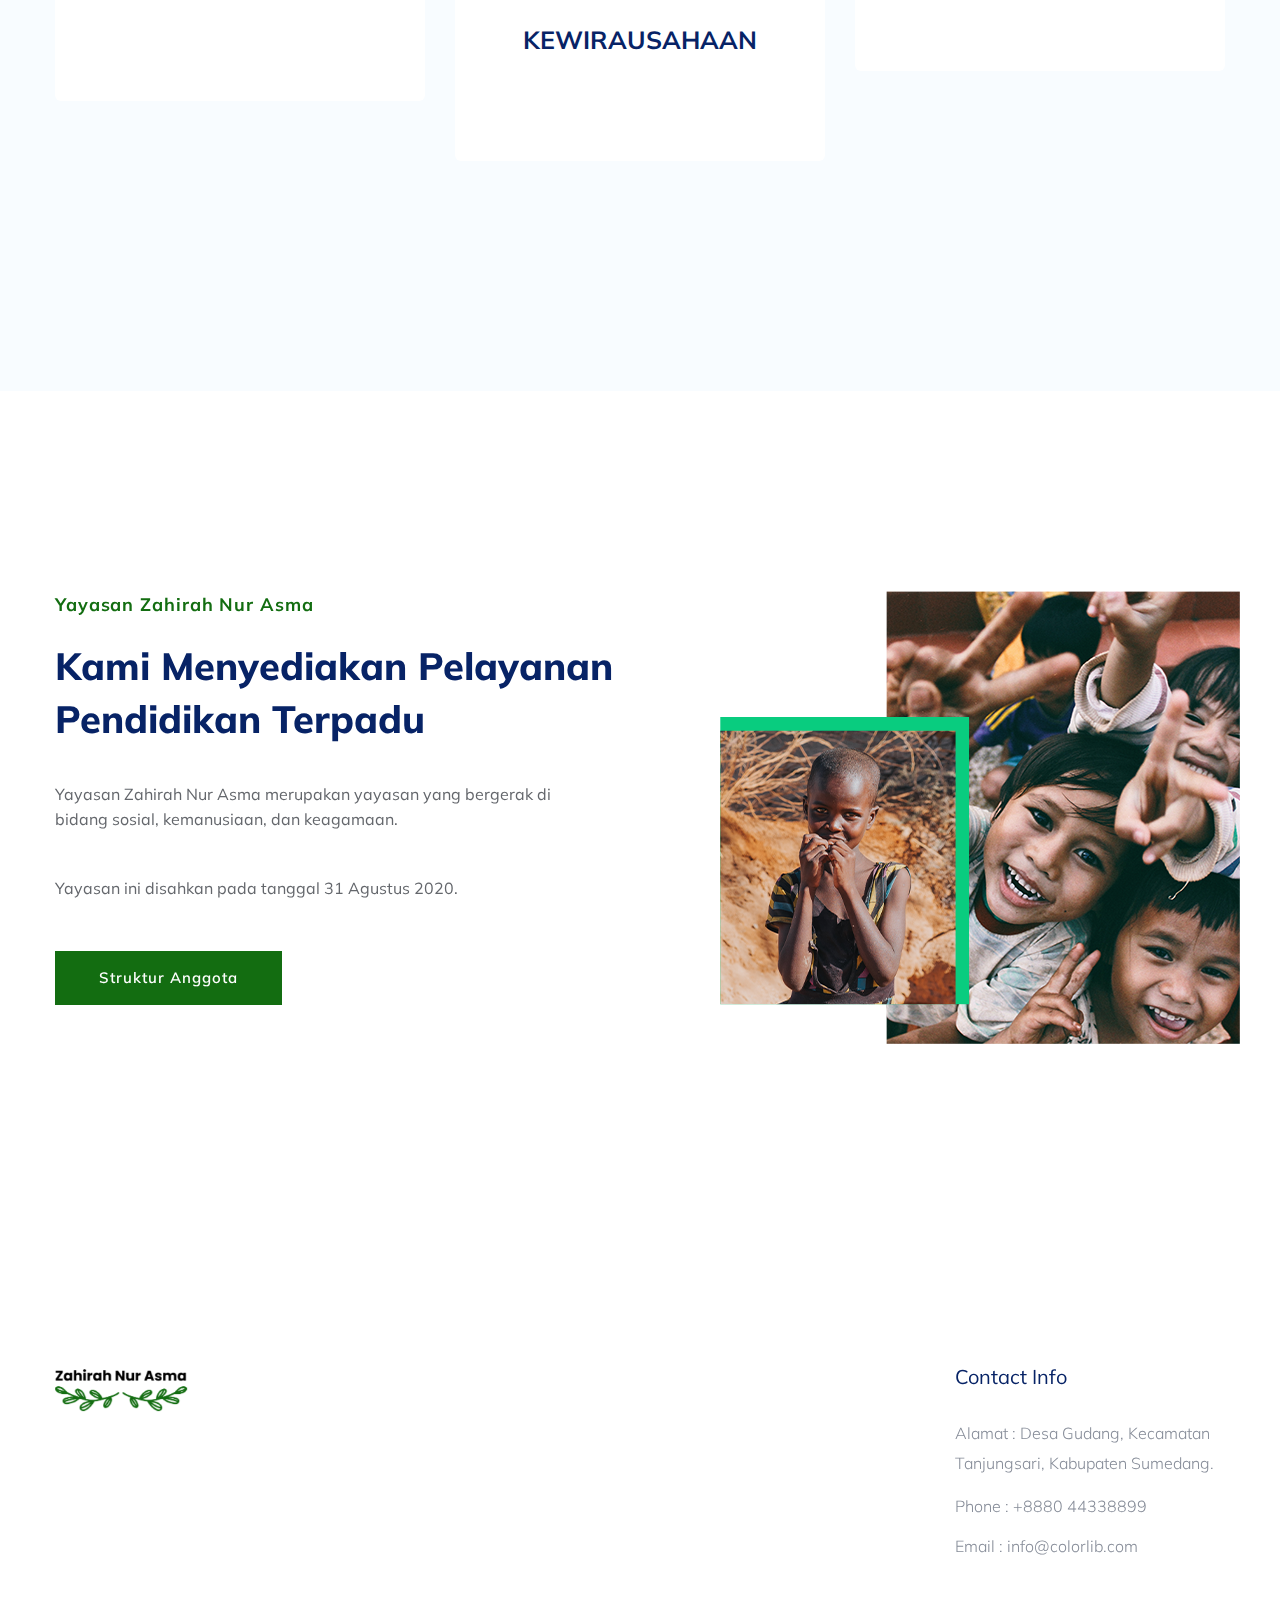
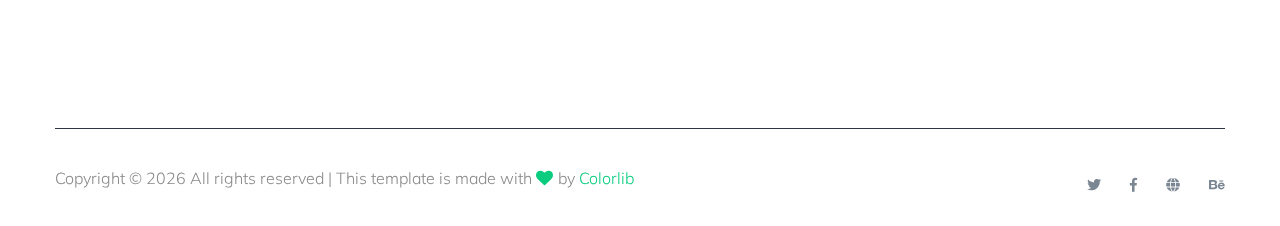
==== commit 4256ad59: "commit terbaru" ====
--- a/index.html
+++ b/index.html
@@ -44,46 +44,6 @@
         <!-- Header Start -->
         <div class="header-area">
             <div class="main-header ">
-                <div class="header-top d-none d-lg-block">
-                    <div class="container-fluid">
-                        <div class="col-xl-12">
-                            <div class="row d-flex justify-content-between align-items-center">
-                                <div class="header-info-left d-flex">
-                                    <ul>
-                                        <li>Phone: +99 (0) 101 0000 888</li>
-                                        <li>Email: noreply@yourdomain.com</li>
-                                    </ul>
-                                    <div class="header-social">
-                                        <ul>
-                                            <li><a href="#"><i class="fab fa-twitter"></i></a></li>
-                                            <li><a href="https://www.facebook.com/sai4ull"><i
-                                                        class="fab fa-facebook-f"></i></a></li>
-                                            <li><a href="#"><i class="fab fa-linkedin-in"></i></a></li>
-                                            <li> <a href="#"><i class="fab fa-google-plus-g"></i></a></li>
-                                        </ul>
-                                    </div>
-                                </div>
-                                <div class="header-info-right d-flex align-items-center">
-                                    <div class="select-this">
-                                        <form action="#">
-                                            <div class="select-itms">
-                                                <select name="select" id="select1">
-                                                    <option value="">English</option>
-                                                    <option value="">Bangla</option>
-                                                    <option value="">Arabic</option>
-                                                    <option value="">Hindi</option>
-                                                </select>
-                                            </div>
-                                        </form>
-                                    </div>
-                                    <ul class="contact-now">
-                                        <li><a href="#">Subscribe Now</a></li>
-                                    </ul>
-                                </div>
-                            </div>
-                        </div>
-                    </div>
-                </div>
                 <div class="header-bottom  header-sticky">
                     <div class="container-fluid">
                         <div class="row align-items-center">
@@ -99,24 +59,21 @@
                                     <div class="main-menu d-none d-lg-block">
                                         <nav>
                                             <ul id="navigation">
-                                                <li><a href="index.html">Home</a></li>
-                                                <li><a href="about.html">About</a></li>
-                                                <li><a href="program.html">latest causes</a></li>
-                                                <li><a href="events.html">social events </a></li>
-                                                <li><a href="blog.html">Blog</a>
+                                                <li><a href="index.html">Beranda</a></li>
+                                                <li><a href="pelayanan.html">Pelayanan</a>
                                                     <ul class="submenu">
-                                                        <li><a href="blog.html">Blog</a></li>
-                                                        <li><a href="blog_details.html">Blog Details</a></li>
-                                                        <li><a href="elements.html">Element</a></li>
+                                                        <li><a href="pendidikan.html">Pendidikan dan Keagamaan</a></li>
+                                                        <li><a href="kewirausahaan.html">Kewirausahaan</a></li>
+                                                        <li><a href="sosial.html">Sosial</a></li>
                                                     </ul>
                                                 </li>
-                                                <li><a href="contact.html">Contact</a></li>
+                                                <li><a href="about.html">Struktur Anggota</a></li>
                                             </ul>
                                         </nav>
                                     </div>
                                     <!-- Header-btn -->
                                     <div class="header-right-btn d-none d-lg-block ml-20">
-                                        <a href="contact.html" class="btn header-btn">Donate</a>
+                                        <a href="contact.html" class="btn header-btn">Akta Notaris</a>
                                     </div>
                                 </div>
                             </div>
@@ -142,13 +99,12 @@
                         <div class="row">
                             <div class="col-xl-6 col-lg-6 col-md-8 col-sm-10">
                                 <div class="hero__caption">
-                                    <h1 data-animation="fadeInUp" data-delay=".6s">Mari Berdonasi</h1>
-                                    <P data-animation="fadeInUp" data-delay=".8s">Dengan berdonasi anda sudah
-                                        menyelamatkan sejuta impian.</P>
+                                    <h1 data-animation="fadeInUp" data-delay=".6s">Zahirah Nur Asma</h1>
+                                    <P data-animation="fadeInUp" data-delay=".8s">Yayasan Pendidikan Terpadu</P>
                                     <!-- Hero-btn -->
                                     <div class="hero__btn">
                                         <a href="industries.html" class="btn hero-btn mb-10" data-animation="fadeInLeft"
-                                            data-delay=".8s">Donate</a>
+                                            data-delay=".8s">Akta Notaris</a>
                                         <a href="industries.html" class="cal-btn ml-15" data-animation="fadeInRight"
                                             data-delay="1.0s">
                                             <i class="flaticon-null"></i>
@@ -171,40 +127,46 @@
                         <!-- Section Tittle -->
                         <div class="section-tittle text-center mb-80">
                             <span>Apa yang kami lakukan</span>
-                            <h2>Kami menyediakan pelayanan pendidikan terpadu</h2>
+                            <h2>Pelayanan yang kami berikan</h2>
                         </div>
                     </div>
                 </div>
                 <div class="row">
                     <div class="col-lg-4 col-md-6 col-sm-6">
-                        <div class="single-cat text-center mb-50">
-                            <div class="cat-icon">
-                                <img src="./assets/img/logo/paud.png" alt="">
-                            </div>
-                            <div class="cat-cap">
-                                <h5><a href="services.html">PAUD</a></h5>
-                            </div>
-                        </div>
+                        <a href="pendidikan.html">
+                            <div class="single-cat text-center mb-50">
+                                <div class="cat-icon">
+                                    <img src="./assets/img/logo/pendidikan.png" alt="">
+                                </div>
+                                <div class="cat-cap">
+                                    <h5>PENDIDIKAN DAN KEAGAMAAN</h5>
+                                </div>
+                            </div>
+                        </a>
                     </div>
                     <div class="col-lg-4 col-md-6 col-sm-6">
-                        <div class="single-cat text-center mb-50">
-                            <div class="cat-icon">
-                                <img src="./assets/img/logo/majelis.png" alt="">
-                            </div>
-                            <div class="cat-cap">
-                                <h5><a href="services.html">MAJELIS TAKLIM</a></h5>
-                            </div>
-                        </div>
+                        <a href="kewirausahaan.html">
+                            <div class="single-cat text-center mb-50">
+                                <div class="cat-icon">
+                                    <img src="./assets/img/logo/wirausaha.png" alt="">
+                                </div>
+                                <div class="cat-cap">
+                                    <h5>KEWIRAUSAHAAN</h5>
+                                </div>
+                            </div>
+                        </a>
                     </div>
                     <div class="col-lg-4 col-md-6 col-sm-6">
-                        <div class="single-cat text-center mb-50">
-                            <div class="cat-icon">
-                                <img src="./assets/img/logo/wirausaha.png" alt="">
-                            </div>
-                            <div class="cat-cap">
-                                <h5><a href="services.html">WIRAUSAHA</a></h5>
-                            </div>
-                        </div>
+                        <a href="sosial.html">
+                            <div class="single-cat text-center mb-50">
+                                <div class="cat-icon">
+                                    <img src="./assets/img/logo/sosial.png" alt="">
+                                </div>
+                                <div class="cat-cap">
+                                    <h5>SOSIAL</h5>
+                                </div>
+                            </div>
+                        </a>
                     </div>
                 </div>
             </div>
@@ -225,7 +187,7 @@
                                 dan keagamaan.</p>
                             <p>Yayasan ini disahkan pada tanggal 31 Agustus 2020.</p>
                         </div>
-                        <a href="about.html" class="btn">About US</a>
+                        <a href="about.html" class="btn">Struktur Anggota</a>
                     </div>
                     <div class="col-lg-6 col-md-12">
                         <!-- about-img -->
@@ -275,49 +237,6 @@
 
                             </div>
                         </div>
-                        <div class="col-xl-3 col-lg-3 col-md-4 col-sm-5">
-                            <div class="single-footer-caption mb-50">
-                                <div class="footer-tittle">
-                                    <h4>Important Link</h4>
-                                    <ul>
-                                        <li><a href="#"> View Project</a></li>
-                                        <li><a href="#">Contact Us</a></li>
-                                        <li><a href="#">Testimonial</a></li>
-                                        <li><a href="#">Proparties</a></li>
-                                        <li><a href="#">Support</a></li>
-                                    </ul>
-                                </div>
-                            </div>
-                        </div>
-                        <div class="col-xl-3 col-lg-3 col-md-4 col-sm-5">
-                            <div class="single-footer-caption mb-50">
-                                <div class="footer-tittle">
-                                    <h4>Newsletter</h4>
-                                    <div class="footer-pera footer-pera2">
-                                        <p>Heaven fruitful doesn't over lesser in days. Appear creeping.</p>
-                                    </div>
-                                    <!-- Form -->
-                                    <div class="footer-form">
-                                        <div id="mc_embed_signup">
-                                            <form target="_blank"
-                                                action="https://spondonit.us12.list-manage.com/subscribe/post?u=1462626880ade1ac87bd9c93a&amp;id=92a4423d01"
-                                                method="get" class="subscribe_form relative mail_part">
-                                                <input type="email" name="email" id="newsletter-form-email"
-                                                    placeholder="Email Address" class="placeholder hide-on-focus"
-                                                    onfocus="this.placeholder = ''"
-                                                    onblur="this.placeholder = ' Email Address '">
-                                                <div class="form-icon">
-                                                    <button type="submit" name="submit" id="newsletter-submit"
-                                                        class="email_icon newsletter-submit button-contactForm"><img
-                                                            src="assets/img/gallery/form.png" alt=""></button>
-                                                </div>
-                                                <div class="mt-10 info"></div>
-                                            </form>
-                                        </div>
-                                    </div>
-                                </div>
-                            </div>
-                        </div>
                     </div>
                 </div>
             </div>
--- a/assets/css/style.css
+++ b/assets/css/style.css
@@ -727,6 +727,7 @@
   line-height: 48px;
   border: 2px solid transparent;
   box-shadow: 0 0 10px 3px rgba(108, 98, 98, 0.2);
+  z-index: 10;
 }
 
 @media (max-width: 575px) {
@@ -3320,7 +3321,7 @@
 
 /* line 174, C:/Users/HP/Desktop/jun-2020/277.Charity _Non-profit/assets/scss/_headerMenu.scss */
 .main-header .main-menu ul li:hover > a {
-  color: #09cc7f;
+  color: #136D11;
 }
 
 /* line 179, C:/Users/HP/Desktop/jun-2020/277.Charity _Non-profit/assets/scss/_headerMenu.scss */
@@ -3334,7 +3335,7 @@
   opacity: 0;
   box-shadow: 0 0 10px 3px rgba(0, 0, 0, 0.05);
   padding: 17px 0;
-  border-top: 5px solid #09cc7f;
+  border-top: 5px solid #136D11;
   -webkit-transition: 0.3s;
   -moz-transition: 0.3s;
   -o-transition: 0.3s;
@@ -3356,7 +3357,7 @@
 
 /* line 198, C:/Users/HP/Desktop/jun-2020/277.Charity _Non-profit/assets/scss/_headerMenu.scss */
 .main-header .main-menu ul ul.submenu > li > a:hover {
-  color: #09cc7f;
+  color: #136D11;
   background: none;
   padding-left: 13px !important;
 }
@@ -3675,7 +3676,15 @@
 
 /* line 127, C:/Users/HP/Desktop/jun-2020/277.Charity _Non-profit/assets/scss/_h1-hero.scss */
 .slider-area2 .hero-cap h2 {
-  color: #072366;
+  color: #fff;
+  font-size: 50px;
+  font-weight: 800;
+  text-transform: capitalize;
+  line-height: 1;
+}
+
+.slider-area2 .hero-cap .cooming-soon {
+  color: #000;
   font-size: 50px;
   font-weight: 800;
   text-transform: capitalize;
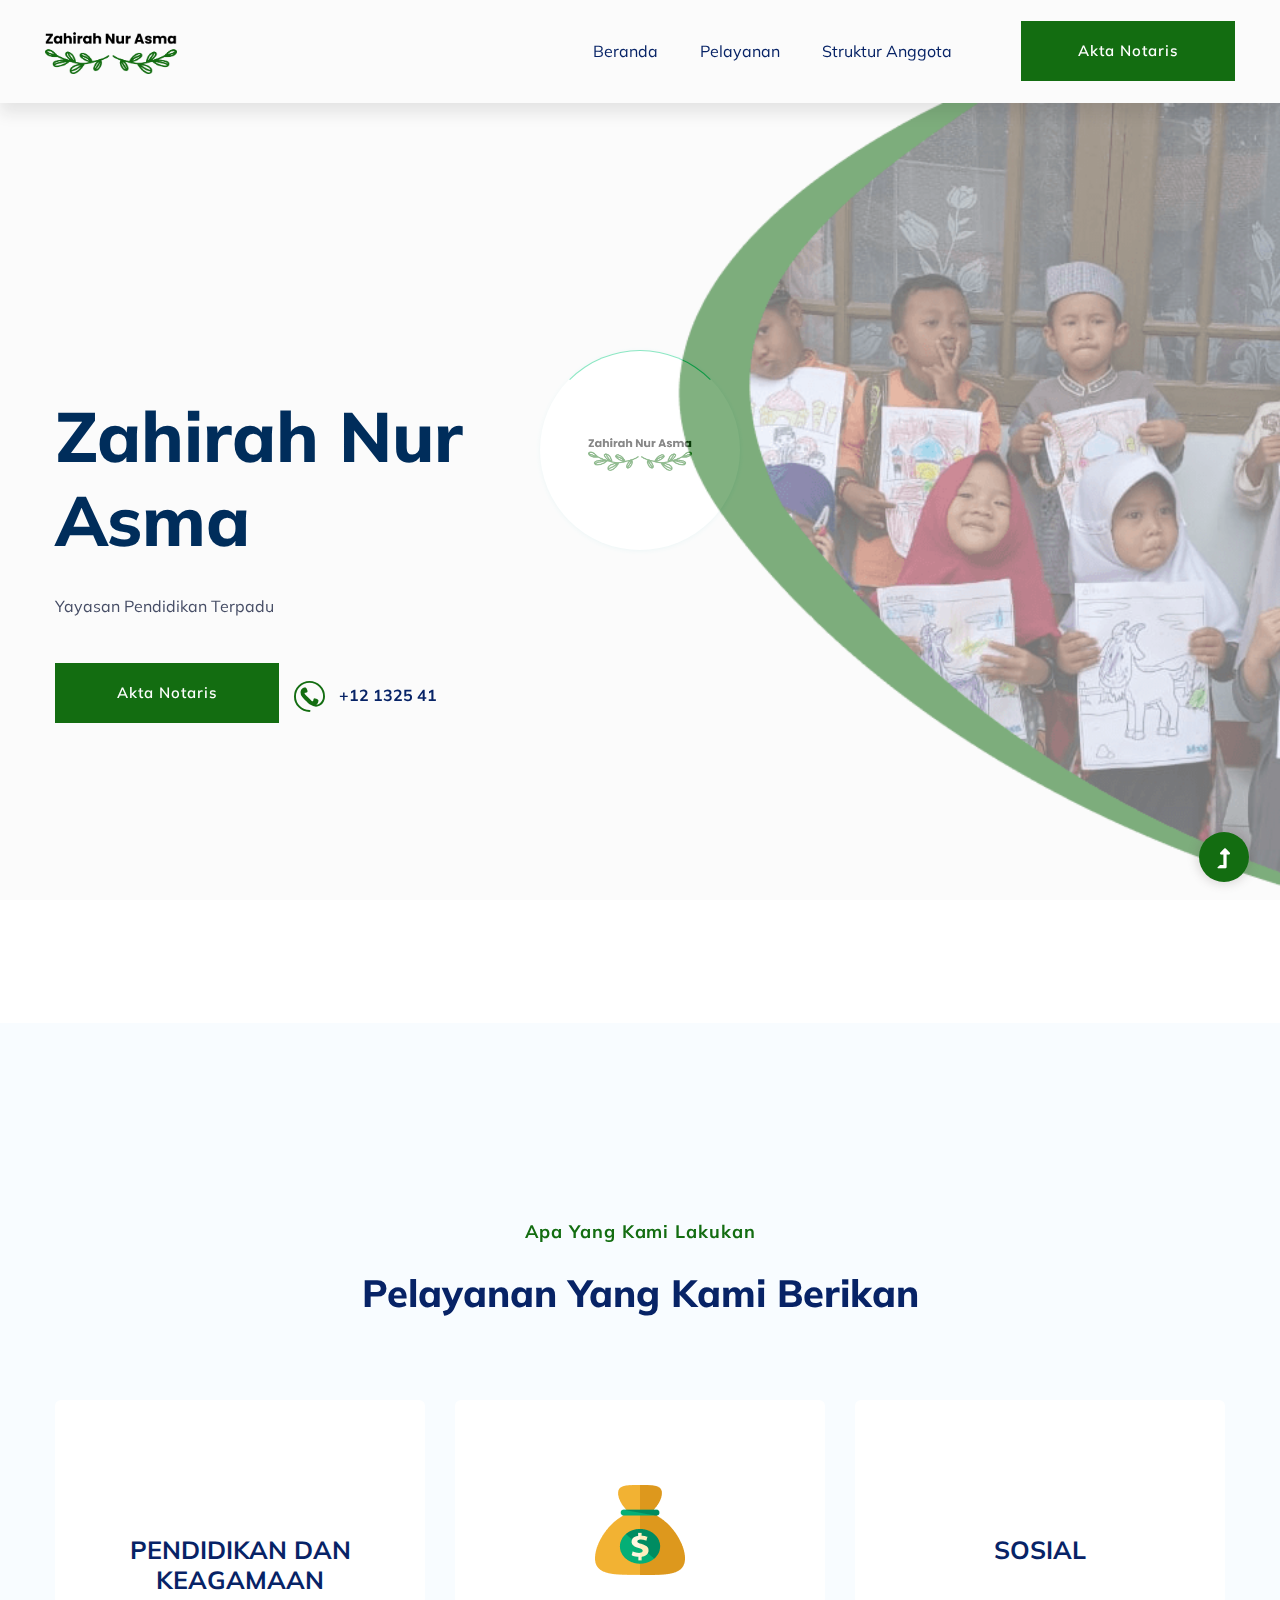
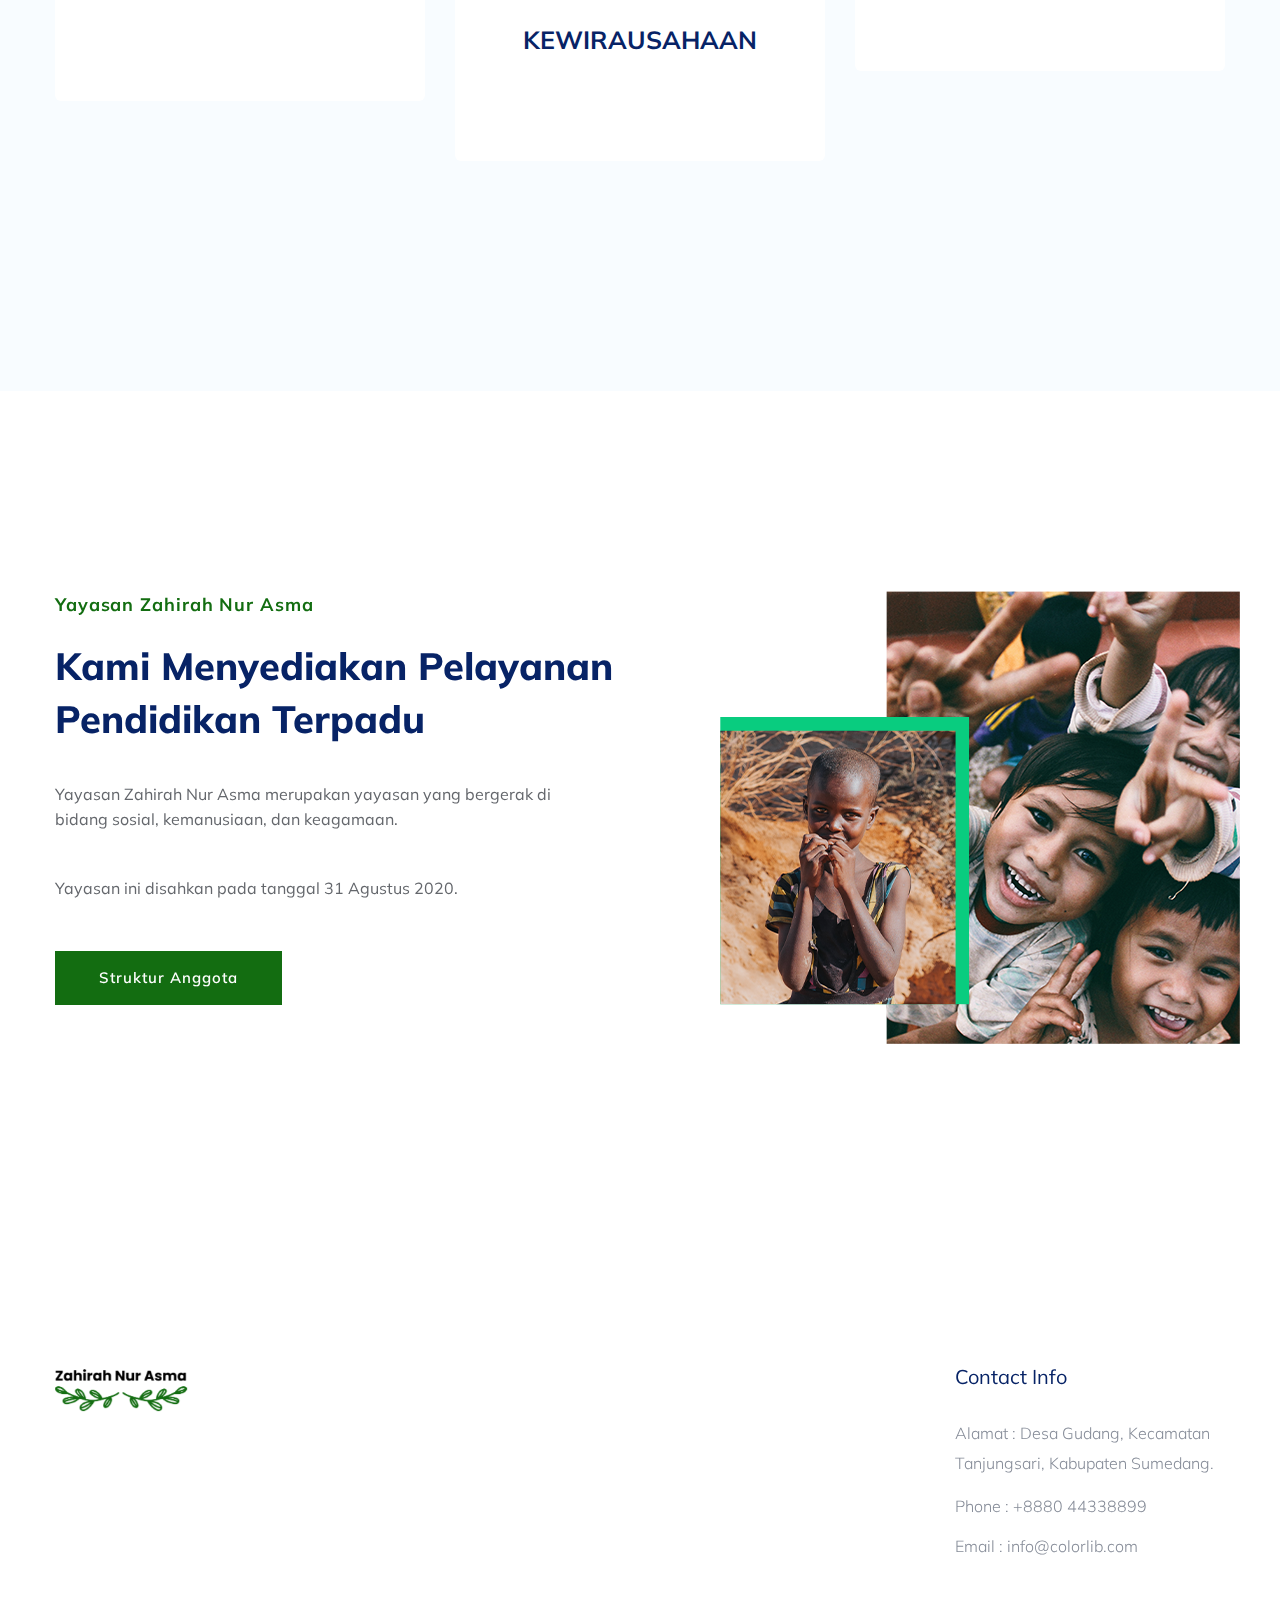
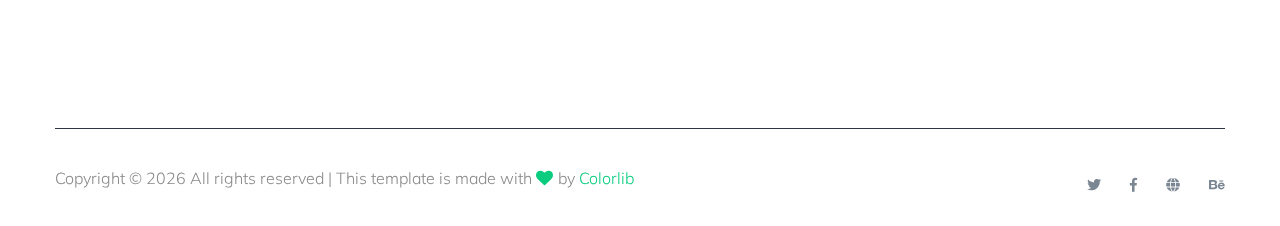
==== commit 2c11dc4d: "gambar akta" ====
--- a/index.html
+++ b/index.html
@@ -103,7 +103,7 @@
                                     <P data-animation="fadeInUp" data-delay=".8s">Yayasan Pendidikan Terpadu</P>
                                     <!-- Hero-btn -->
                                     <div class="hero__btn">
-                                        <a href="industries.html" class="btn hero-btn mb-10" data-animation="fadeInLeft"
+                                        <a href="contact.html" class="btn hero-btn mb-10" data-animation="fadeInLeft"
                                             data-delay=".8s">Akta Notaris</a>
                                         <a href="industries.html" class="cal-btn ml-15" data-animation="fadeInRight"
                                             data-delay="1.0s">
--- a/assets/css/style.css
+++ b/assets/css/style.css
@@ -7542,7 +7542,7 @@
   background-repeat: no-repeat !important;
   background-position: center center !important;
   background-size: cover !important;
-  height: 200px;
+  height: 500px;
 }
 
 /* line 417, C:/Users/HP/Desktop/jun-2020/277.Charity _Non-profit/assets/scss/_elements.scss */
